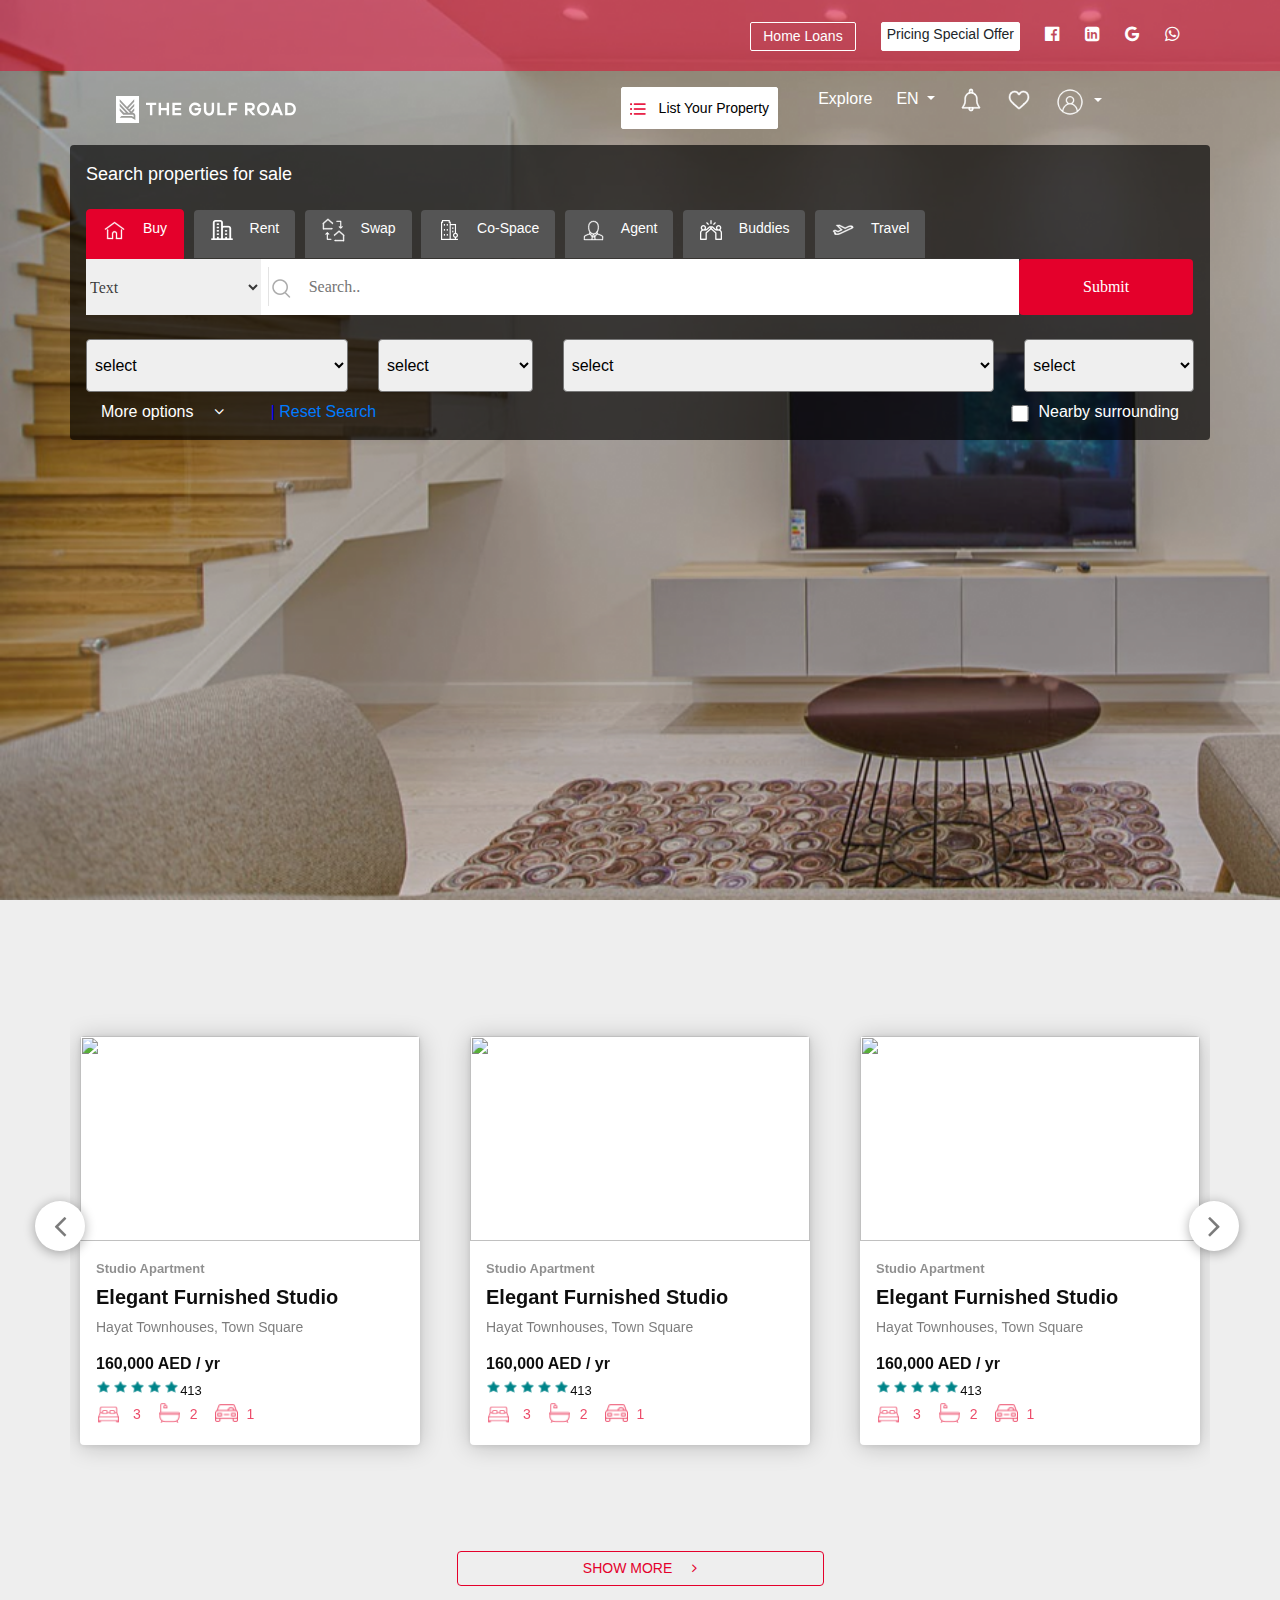
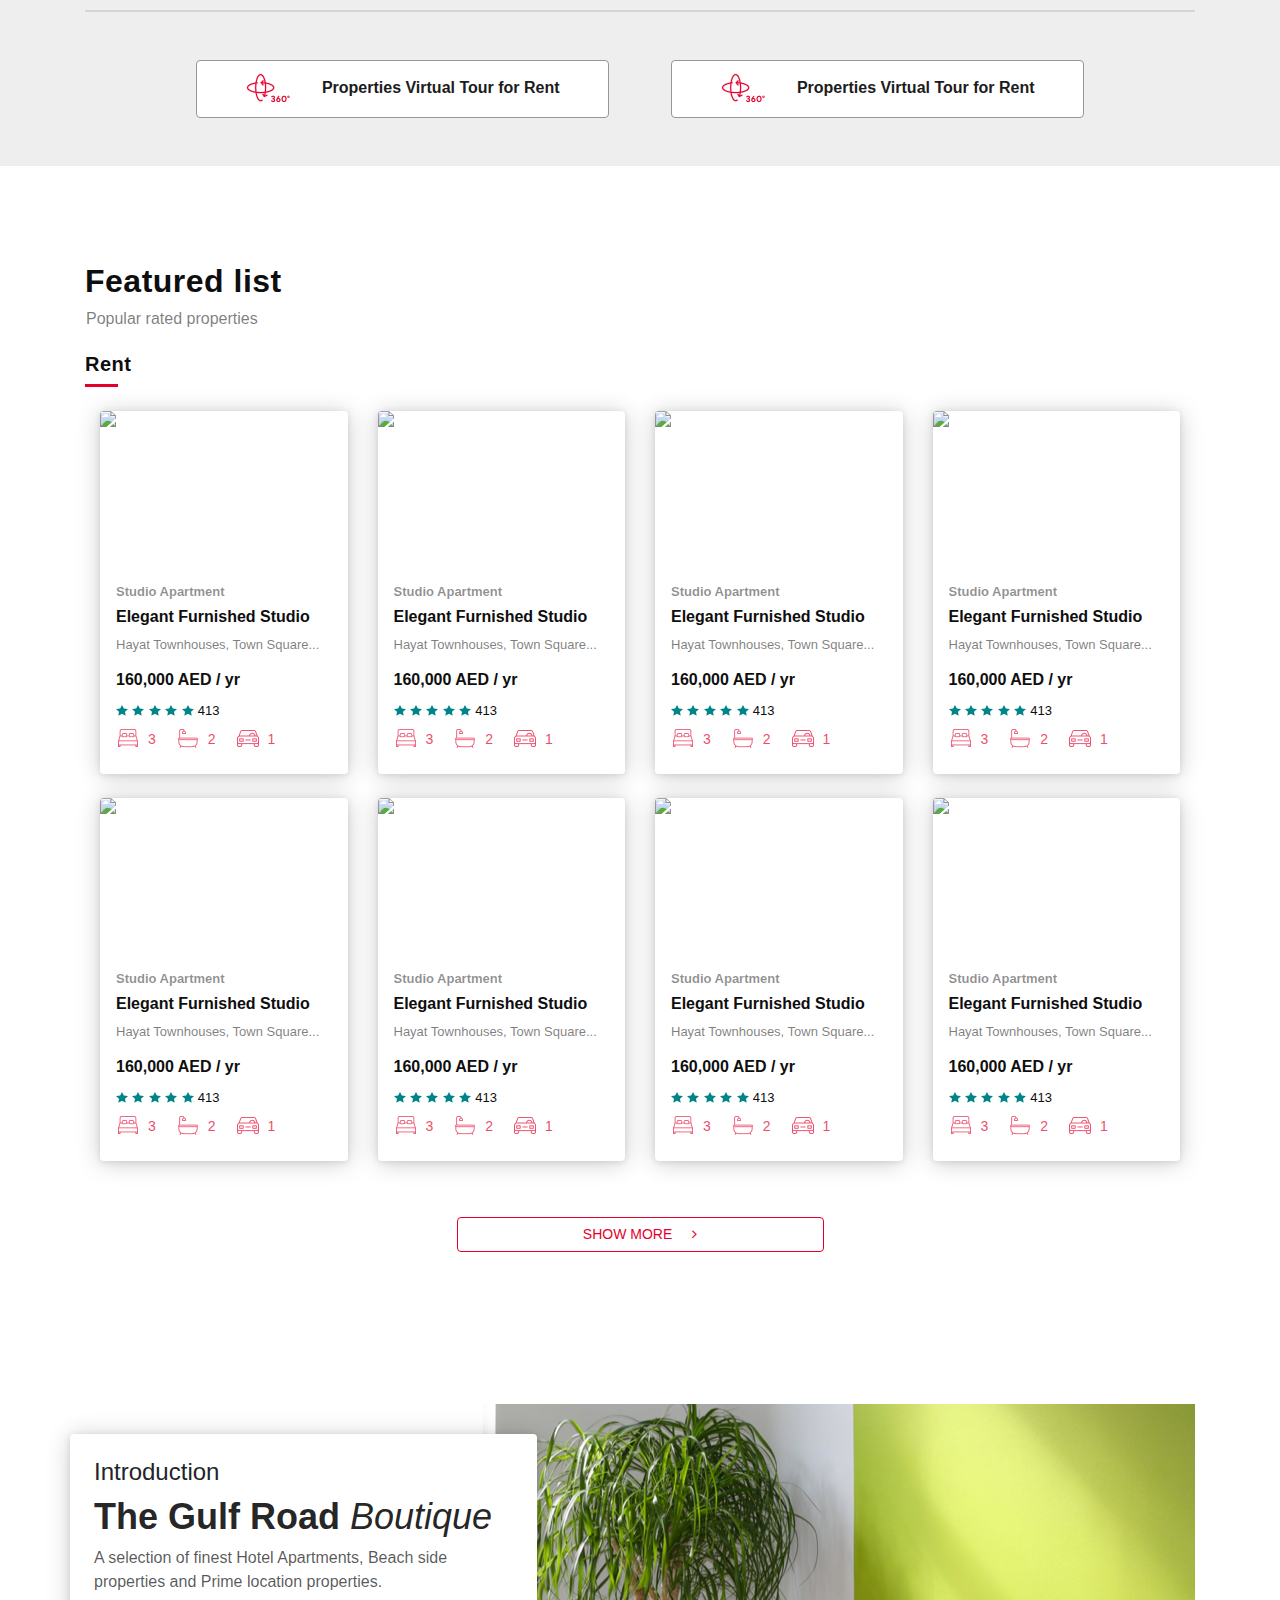
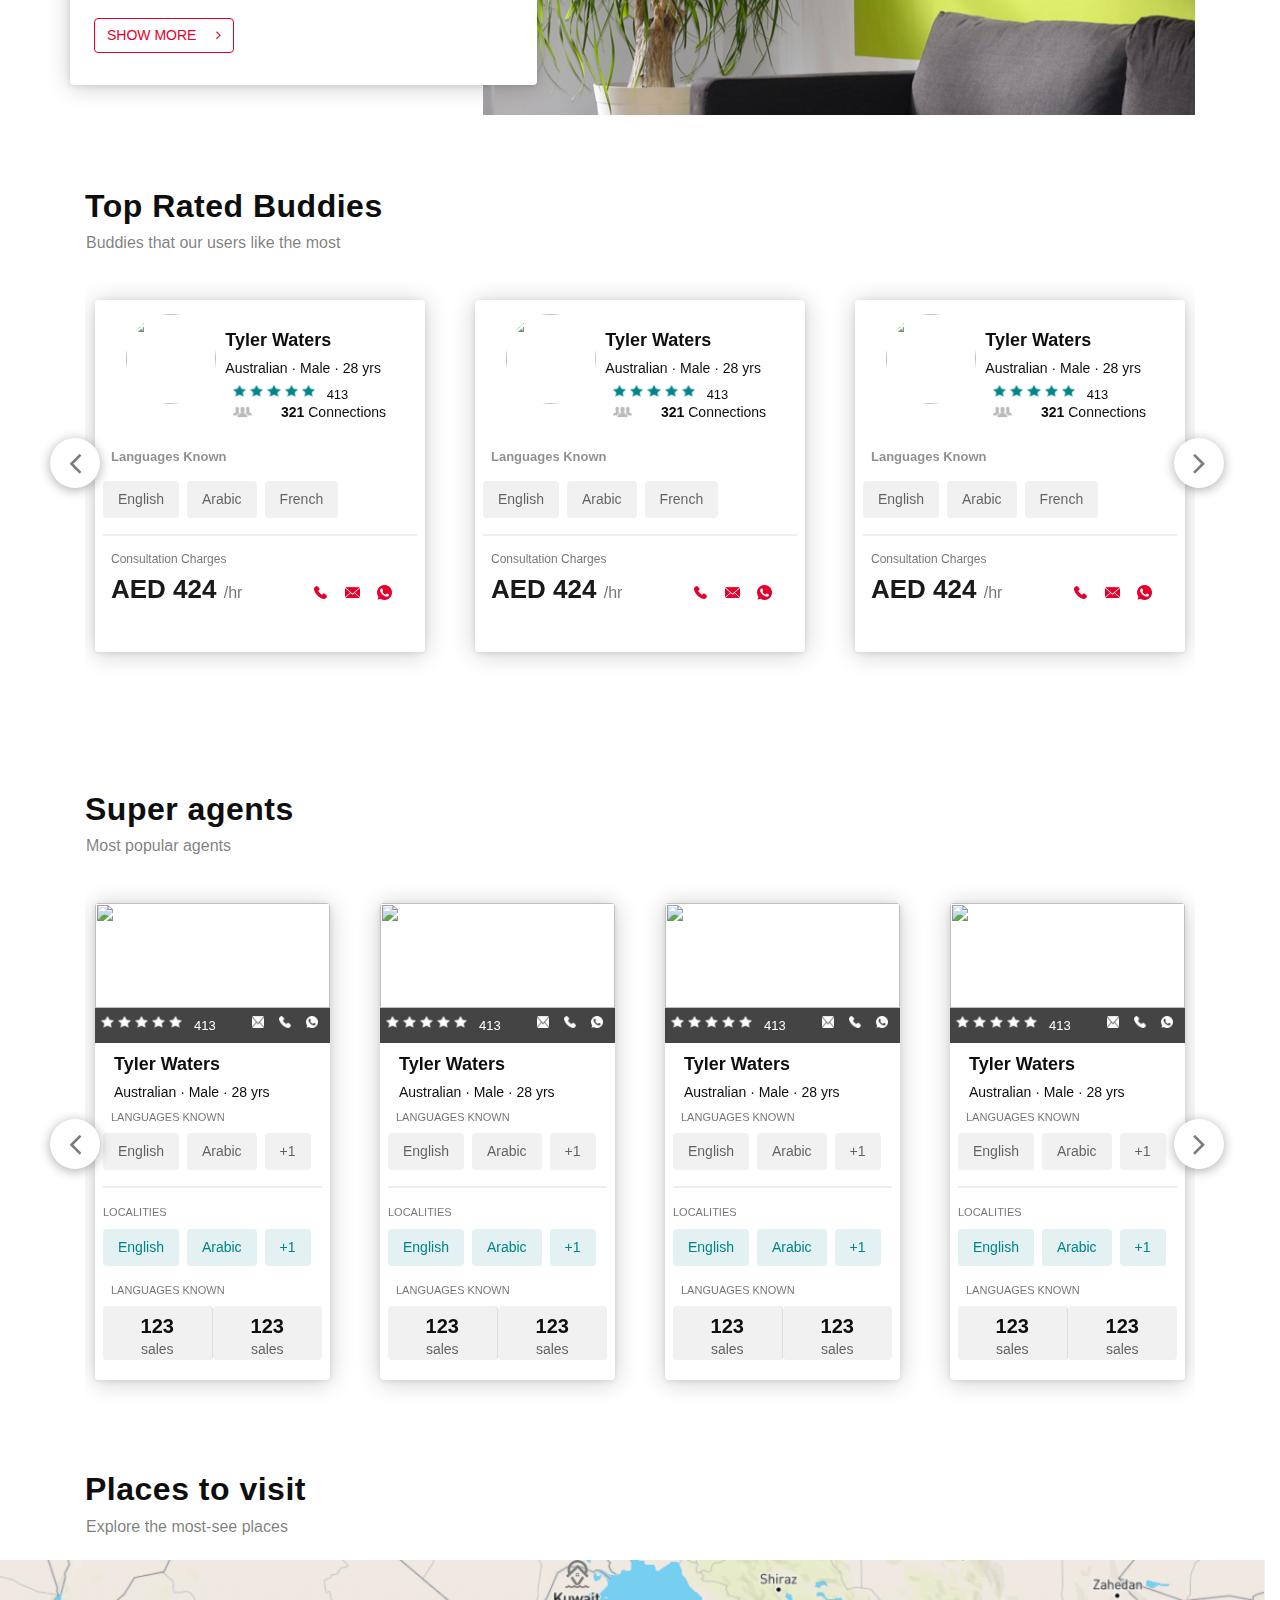
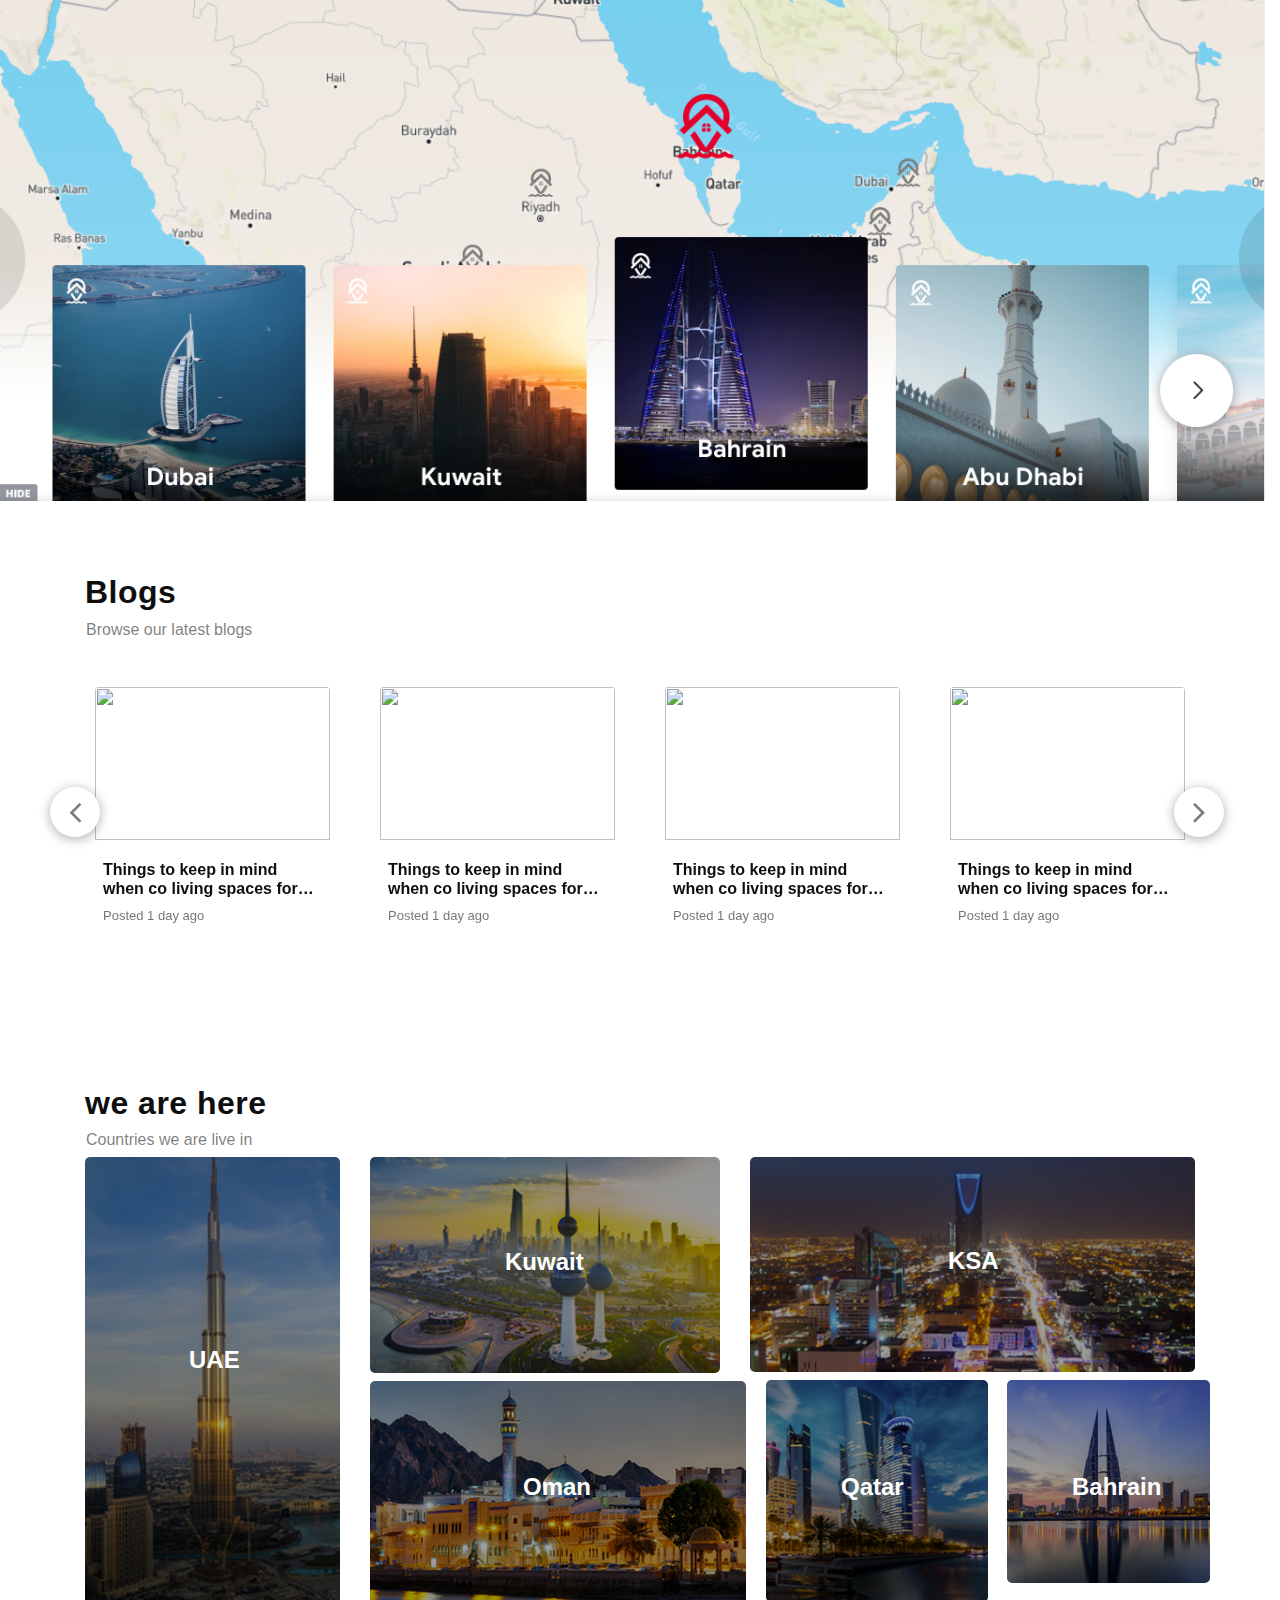
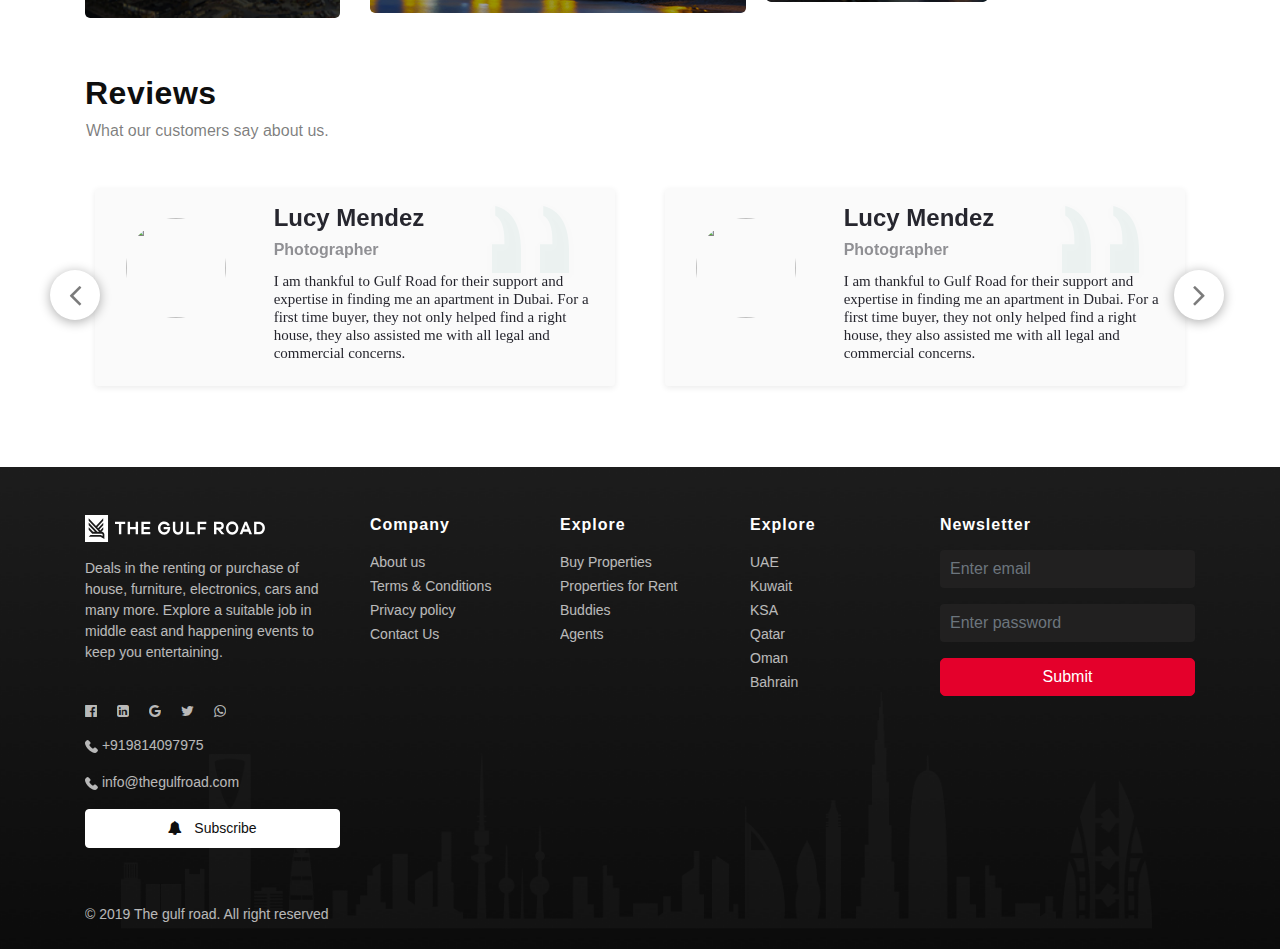
==== index.html @ 393b452d "jj" ====
<!DOCTYPE html>

<head>
    <meta charset="utf-8">
    <meta name="viewport" content="width=device-width, initial-scale=1">
    <link rel="stylesheet" href="style.css">
    <link rel="stylesheet" href="https://maxcdn.bootstrapcdn.com/bootstrap/4.5.2/css/bootstrap.min.css">
    <link rel="stylesheet" href="https://cdnjs.cloudflare.com/ajax/libs/font-awesome/4.7.0/css/font-awesome.min.css">
    <!-- Owl Stylesheets -->




    <link rel="stylesheet" href="css/owl.carousel.css">
    <link rel="stylesheet" href="css/owl.theme.green.css">



</head>

<body>

    <div class="container-fluid banner pl-0 pr-0">

        <div id="background" class="top-header-color">
        </div>


        <!-----------------------Topnavbar----------------------------->
        <div class="col-12 ">
            <div class="container">
                <div class="navbar-list">
                    <div class="float-right">
                        <a class="list-property" href="#">
                            <div class=" p-0">
                                <button class="btn " style="color: white;border: 1px solid white;padding-top: 3px;
                                padding-bottom: 3px;
                                font-size: 14px;
                                font-family: inherit;
                                border-radius: 2px;"> Home Loans</button>
                            </div>
                            <a href="#" class="list-property">
                                <div class="list-property">
                                    <button class="btn pt-0 pb-1 pl-1 pr-1" style="font-size: 14px;"> Pricing Special
                                        Offer</button></div>
                            </a>
                            <a href="#" class="list-property d-md-block d-none"><i
                                    class="fa fa-facebook-official"></i></a>
                            <a href="#" class="list-property  d-md-block d-none"><i
                                    class="fa fa-linkedin-square"></i></a>
                            <a href="#" class="list-property  d-md-block d-none"> <i class="fa fa-google"></i></a>
                            <a href="#" class="list-property  d-md-block d-none"><i class="fa fa-whatsapp"></i></a>
                    </div>
                </div>

            </div>
        </div>
        <!------------------------end of top navbar------------------>
        <!---------------------main navbar--------------------------------->
        <div class="col-12 p-0">
            <div class="container navbar-top1">
                <nav id="navbar_top" class="navbar navbar-expand-lg  justify-content-between">
                    <div class="col-md-5 col-1">
                        <a class="navbar-brand" href="#"><img src="./images/logo.svg"></a>
                    </div>
                    <button class="navbar-toggler" type="button" data-toggle="collapse" data-target="#navbarNavDropdown"
                        aria-controls="navbarNavDropdown" aria-expanded="false" aria-label="Toggle navigation">
                        <span>☰</span>
                    </button>

                    <div class=" col-md-7 ml-md-5 collapse navbar-collapse" id="navbarNavDropdown"
                        style="text-align: center;">
                        <div class="">
                            <ul class="nav navbar-nav navbar-right">
                                <li class="nav-item ">
                                    <a class="nav-link" href="#">
                                        <div class="list-property p-2">
                                            <img src="./images/list-property.png" class="pr-2">
                                            <span style="font-size: 14px;"> List Your Property</span>
                                        </div>
                                    </a>
                                </li>
                                <li class="nav-item  ml-md-4">
                                    <a class="nav-link" href="#">Explore</a>
                                </li>

                                <li class="nav-item dropdown ml-md-2">
                                    <a class="nav-link dropdown-toggle" href="#" id="navbarDropdownMenuLink"
                                        data-toggle="dropdown" aria-haspopup="true" aria-expanded="false">
                                        EN
                                    </a>
                                    <div class="dropdown-menu" aria-labelledby="navbarDropdownMenuLink">
                                        <a class="dropdown-item" href="#">Action</a>
                                        <a class="dropdown-item" href="#">Another action</a>
                                        <a class="dropdown-item" href="#">Something else here</a>
                                    </div>
                                </li>
                                <li class="nav-item ml-md-2">
                                    <a class="nav-link" href="#"><img src="./images/notification.png"></a>
                                </li>
                                <li class="nav-item ml-md-2">
                                    <a class="nav-link" href="#"><img src="./images/ic_fav.png"></a>
                                </li>
                                <li class="nav-item dropdown ml-md-2">
                                    <a class="nav-link dropdown-toggle" href="#" id="navbarDropdownMenuLink"
                                        data-toggle="dropdown" aria-haspopup="true" aria-expanded="false">
                                        <img src="./images/profile-avtar.png" style="height: 30px; width: 30px;">
                                    </a>
                                    <div class="dropdown-menu" aria-labelledby="navbarDropdownMenuLink">
                                        <a class="dropdown-item" href="#">Action</a>
                                        <a class="dropdown-item" href="#">Another action</a>
                                        <a class="dropdown-item" href="#">Something else here</a>
                                    </div>
                                </li>
                            </ul>
                        </div>
                    </div>
                </nav>
            </div>
        </div>




        <!--------------search properties for sales----------------------------------->
        <div class="container search-property-bg p-3 ">
            <div class="row ">

                <div class="col-md-12">
                    <div style="color: white;font-size: 18px;font-weight: 400;font-family: sans-serif;
                    /* margin-bottom: 26px;">Search properties for sale</div>
                </div>

                <div class="col-12 pt-3">
                    <div class="navbar-search" id="myDIV">
                        <a class=" text-decoration-none search-property pr-3 pl-3 pt-2 pb-2 active"
                            data-toggle="collapse" aria-controls="navbarNavDropdown" aria-expanded="false"
                            aria-label="Toggle navigation" href="#Buy"><img src="./images/home.png"
                                class="pr-3 mb-2"><span style="font-size: 14px;">Buy</span></a>
                               
                                <a href="#"
                                    class=" text-decoration-none search-property  pr-3 pl-3 pt-2 pb-2"> <img
                                        src="./images/buildings.png" class="pr-3 mb-2"><span
                                        style="font-size: 14px;">Rent</span></a>
                                <a href="#" class=" text-decoration-none search-property pr-3 pl-3 pt-2 pb-2"><img
                                        src="./images/swap.png" class="pr-3 mb-2"> <span
                                        style="font-size: 14px;">Swap</span></a>
                                <a href="#" class=" text-decoration-none search-property pr-3 pl-3 pt-2 pb-2"><img
                                        src="./images/flat.png" class="pr-3 mb-2"> <span
                                        style="font-size: 14px;">Co-Space</span></a>
                                <a href="#" class=" text-decoration-none search-property pr-3 pl-3 pt-2 pb-2"><img
                                        src="./images/seller.png" class="pr-3 mb-2"><span
                                        style="font-size: 14px;">Agent</span></a>
                                <a href="#" class=" text-decoration-none search-property pr-3 pl-3 pt-2 pb-2"> <img
                                        src="./images/buddies.png" class="pr-3 mb-2"><span
                                        style="font-size: 14px;">Buddies</span></a>
                                <a href="#" class=" text-decoration-none search-property pr-3 pl-3 pt-2 pb-2"><img
                                        src="./images/departures.png" class="pr-3 mb-2"><span
                                        style="font-size: 14px;">Travel</span></a>

                    </div>
                </div>

            </div>
            <!---------------buy form------->
            <div Id="Buy collapse">
                <div class="row pt-md-0">
                    <div class="col-md-2 pr-md-0">
                        <select class="form-select form-select-lg mb-3 w-100 select rounded-left-bottom"
                            aria-label=".form-select-lg example">
                            <option selected>Text</option>
                            <option value="1">One</option>
                            <option value="2">Two</option>
                            <option value="3">Three</option>
                        </select>

                    </div>
                    <div class="col-md-8 pl-md-0 pr-md-0">
                        <div class=" mt-md-0 mt-3 select">
                            <span class="vertical"></span>
                            <input type="text" placeholder="Search.." name="search" class=" h-100 w-100 search1 pl-5"
                                style="border: 0; outline:0;">
                            <div><img src="./images/Search.png" class="search-icon mb-md-0 mb-0 pb-md-0 pb-0" style="">
                            </div>
                        </div>

                    </div>
                    <div class="col-md-2 p-md-0 p-5">
                        <div class=" w-100 select pr-md-3">
                            <button type="submit" class="w-100 h-100 rounded "
                                style=" color: white; background-color:#E4002B; border: 0; outline: 0; font-weight: 500;">Submit</button>
                        </div>
                    </div>
                </div>
                <!-------------- end of search properties for sales----------------------------------->
                <!----------------------------types of properties---------->
                <div class="container">
                    <div class="row">
                        <div class=" col-md-3 pl-md-0 pl-2 ml-md-0 ml-2">
                            <select class="form-select form-select-lg mb-3 h-100 mt-2 w-100 p-1 rounded "
                                style="font-weight: 500; outline: 0;" aria-label=".form-select-lg example">
                                <option selected>select</option>
                                <option value="1">One</option>
                                <option value="2">Two</option>
                                <option value="3">Three</option>
                            </select></div>
                        <div class=" col-md-2 mt-md-0 mt-2">
                            <select class="form-select form-select-lg mb-3 h-100 w-100 mt-2 p-1 rounded"
                                style="font-weight: 500; outline: 0;" aria-label=".form-select-lg example">
                                <option selected>select</option>
                                <option value="1">One</option>
                                <option value="2">Two</option>
                                <option value="3">Three</option>
                            </select>
                        </div>
                        <div class="col-md-5 mt-md-0 mt-2">
                            <select class="form-select form-select-lg mb-3 h-100 w-100 mt-2 p-1 rounded"
                                style="font-weight: 500; outline: 0;" aria-label=".form-select-lg example">
                                <option selected>select</option>
                                <option value="1">One</option>
                                <option value="2">Two</option>
                                <option value="3">Three</option>
                            </select>
                        </div>
                        <div class=" col-md-2 pr-md-0 pr-2 mt-md-0 mt-2 mr-md-0 mr-2">
                            <select class="form-select form-select-lg mb-3 h-100 w-100 mt-2 p-1 rounded" id="country"
                                style="font-weight: 500; outline: 0;" aria-label=".form-select-lg example">
                                <option selected>select</option>
                                <option value="1">One</option>
                                <option value="2">Two</option>
                                <option value="3">Three</option>
                            </select>

                        </div>
                    </div>
                </div>
                <!----------------------more options------------------>
                <div class="container mt-md-3 mt-2">
                    <div class="row">
                        <div class="col-md-2 col-4 pr-0">

                            <a href="#selectionform" data-toggle="collapse" aria-controls="navbarNavDropdown"
                                aria-expanded="false" aria-label="Toggle navigation" class="text-decoration-none">
                                <div class="text-white">More options
                                    <i class="fa fa-angle-down ml-3"></i>
                                </div>
                            </a>
                        </div>
                        <div class="col-md-4 col-3 pl-0">
                            <span style="color:blue">|</span>
                            <a href="" class="text-decoration-none">Reset Search</a>
                        </div>
                        <div class="col-md-6">
                            <div class="float-right text-white custom-control custom-checkbox">
                                <input class="form-check-input" type="checkbox" value="" id="flexCheckDefault"
                                    style="width:20px;height:17px">
                                <label class="form-check-label ml-2" for="flexCheckDefault">
                                    Nearby surrounding
                                </label>
                            </div>
                        </div>
                    </div>

                </div>
            </div>
        </div>
        <!--------------end of buy form--------------------->
        <!-------------selection boxes form---------------------------->

        <div class="container collapse  " style="background-color: white; height: fit-content;" id="selectionform">
            <div class="row  py-md-4 py-2">
                <div class=" col-md-3">
                    <select class="form-select form-select-lg mb-3 h-75 mt-2 w-100 p-1 rounded"
                        aria-label=".form-select-lg example" style="border: 1px solid #ddd; color: #777;">
                        <option selected>Villa</option>
                        <option value="1">One</option>
                        <option value="2">Two</option>
                        <option value="3">Three</option>
                    </select></div>
                <div class=" col-md-3">
                    <select class="form-select form-select-lg mb-3 h-75 w-100 mt-2 p-1 rounded"
                        aria-label=".form-select-lg example" style="border: 1px solid #ddd; color: #777;">
                        <option selected>Open this select menu</option>
                        <option value="1">One</option>
                        <option value="2">Two</option>
                        <option value="3">Three</option>
                    </select>
                </div>
                <div class="col-md-3">
                    <select class="form-select form-select-lg mb-3 h-75 w-100 mt-2 p-1 rounded"
                        aria-label=".form-select-lg example" style="border: 1px solid #ddd; color: #777;">
                        <option selected>Open this select menu</option>
                        <option value="1">One</option>
                        <option value="2">Two</option>
                        <option value="3">Three</option>
                    </select>
                </div>

                <div class="col-md-3">

                    <input type="text" placeholder="Keyword" class="mb-3  w-100 mt-2 p-1 rounded"
                        style="border: 1px solid #ddd; color: #777; height: 40px;"></div>

            </div>
            <hr style="border: 1px solid #ddd;">
            <!----------------------list-------------------->
            <div class="row px-md-3 px-2">
                <div class="col-md-2 py-md-5 py-2">
                    <div class="font-weight-bold">Listed By</div>
                    <div class="form-check form-check-block pt-3">

                        <input class="form-check-input inlineCheckbox " type="checkbox" id="inlineCheckbox1"
                            value="option1">
                        <label class="form-check-label" for="inlineCheckbox1" style="color:#777;">Html</label>
                    </div>
                    <div class="form-check form-check-block  pt-3">
                        <input class="form-check-input" type="checkbox" id="inlineCheckbox2" value="option2">
                        <label class="form-check-label" for="inlineCheckbox2" style="color:#777;">Css</label>
                    </div>
                    <div class="form-check form-check-block  pt-3">
                        <input class="form-check-input" type="checkbox" id="inlineCheckbox3" value="option3">
                        <label class="form-check-label" for="inlineCheckbox3" style="color:#777;">Javascript</label>
                    </div>
                </div>
                <div class="col-md-3 py-5">
                    <div class="font-weight-bold">Keyword Search</div>
                    <input type="text" placeholder="jska" class=" w-100 mt-2"
                        style="border: 1px solid #ddd; border-radius: 5px;color: #777;height: 40px;">
                </div>
                <div class="col-md-3 py-5">
                    <div class="font-weight-bold">Bathrooms</div>
                    <select class="form-select form-select-lg mb-3 mt-2 w-100 p-1 rounded"
                        aria-label=".form-select-lg example" style="border: 1px solid #ddd; color: #777;height: 40px;">
                        <option selected>Villa</option>
                        <option value="1">One</option>
                        <option value="2">Two</option>
                        <option value="3">Three</option>
                    </select>
                </div>

                <div class="col-md-1 py-md-5 py-2">
                    <div class="font-weight-bold ">Size(Sqft)</div>
                    <input type="text" placeholder="Max" class=" w-100 pl-2 mt-2"
                        style="border: 1px solid #ddd; height: 40px; border-radius: 5px;color: #777;">
                    <input type="text" placeholder="Min" class=" w-100  pl-2 mt-3"
                        style="border: 1px solid #ddd; height: 40px; border-radius: 5px;color: #777;">
                </div>
                <div class="col-md-3 py-5">
                    <div class="font-weight-bold">Real Estate Agent</div>
                    <input type="text" placeholder="Ex.DAMAC properties" class=" w-100 mt-2"
                        style="border: 1px solid #ddd; border-radius: 5px;color: #777;height: 40px;">
                </div>
            </div>

            <!-----------------------end of lists--------------------->
            <div class="row py-md-2 py-1">
                <div class="col-md-12 ">
                    <div class="float-right">
                        <button class="btn rounded" style="border: 1px solid #E4002B; color: #777;">Create
                            Alert</button>
                        <button class="btn rounded pl-4 font-weight-bold pr-4"
                            style="border: 1px solid #E4002B(143, 12, 12);background-color: red; color: white;">Search</button>
                    </div>
                </div>
            </div>
        </div>
    </div>

    <!---------------------------------end of selection boxes form--------------->
    <!----------end of buttons---------->
    <!----------------------carousel------------------------>
    <div class=" container-fluid" style="background-color:#eee;">
        <div class="container  py-5 text-center ">
            <div class="row  my-auto py-5">
                <div class="owl-carousel owl-theme">
                    <div class="item" style="background: none; border: 0;">
                        <div class="card border-0 rounded"
                            style="box-shadow:0 1px 6px rgba(0,0,0,.1), 0 2px 24px rgba(0,0,0,.2);border:0;">
                            <img src="https://dummyimage.com/370x205/ccc/fff" class="img-fluid" style="height: 205px; border-top-right-radius: 4px;
                                border-top-left-radius: 4px;">
                            <div class="card-body card-detail pl-md-2 pl-4 pr-4 pr-md-2">
                                <div class="row ml-md-2">
                                    <h5>Studio Apartment</h5>
                                </div>
                                <div class="row ml-md-2">
                                    <h2 style="font-size: 20px; font-weight:bold;">Elegant Furnished Studio</h2>
                                </div>
                                <div class="row ml-md-2">
                                    <p style="font-size: 14px;">Hayat Townhouses, Town Square</p>
                                </div>
                                <div class="row ml-md-2">
                                    <h2>160,000 AED / yr</h2>
                                </div>
                                <div class="row">
                                    <div class="col-3  pl-md-4 pl-0 d-flex" style="height: 12px;">
                                        <img src="./images/ic_rating_filled.png" class="pr-1">
                                        <img src="./images/ic_rating_filled.png" class="pr-1">
                                        <img src="./images/ic_rating_filled.png" class="pr-1">
                                        <img src="./images/ic_rating_filled.png" class="pr-1">
                                        <img src="./images/ic_rating_filled.png" class="pr-1"></div>
                                    <div class="col-md-2 col-sm-8 col-2" style="color: #0E0E0E; font-size: 13px;"
                                        class="">413</div>
                                </div>
                                <div class="row ml-md-2">
                                    <div>
                                        <img src="./images/red-bed.png" class="mr-md-1 pt-1"
                                            style="height: 25px; width: 25px;">
                                    </div>
                                    <div style="opacity: 0.7; color:#E4002B; font-size: 14px;" class="pt-1 pl-2 mr-2">3
                                    </div>
                                    <div>
                                        <img src="./images/red-tub.png" class="ml-md-2 mr-md-1"
                                            style="height: 25px; width: 25px;">
                                    </div>
                                    <div style="opacity: 0.7; color:#E4002B; font-size: 14px;" class="pt-1 pl-1 mr-2">2
                                    </div>
                                    <div>
                                        <img src="./images/red-car.png" class="ml-md-2 mr-md-1"
                                            style="height: 25px; width: 25px;">
                                    </div>
                                    <div style="opacity: 0.7; color:#E4002B; font-size: 14px;" class="pt-1 pl-1 mr-2">1
                                    </div>
                                </div>
                            </div>
                        </div>
                    </div>
                    <div class="item bg-white">
                        <div class="card border-0 rounded"
                            style="box-shadow:0 1px 6px rgba(0,0,0,.1), 0 2px 24px rgba(0,0,0,.2);border:0;">
                            <img src="https://dummyimage.com/370x205/ccc/fff" class="img-fluid" style="height: 205px; border-top-right-radius: 4px;
                                border-top-left-radius: 4px;">
                            <div class="card-body card-detail pl-md-2 pl-4 pr-4 pr-md-2">
                                <div class="row ml-md-2">
                                    <h5>Studio Apartment</h5>
                                </div>
                                <div class="row ml-md-2">
                                    <h2 style="font-size: 20px; font-weight:bold;">Elegant Furnished Studio</h2>
                                </div>
                                <div class="row ml-md-2">
                                    <p style="font-size: 14px;">Hayat Townhouses, Town Square</p>
                                </div>
                                <div class="row ml-md-2">
                                    <h2>160,000 AED / yr</h2>
                                </div>
                                <div class="row ">
                                    <div class="col-3  pl-md-4 pl-0 d-flex" style="height: 12px;">
                                        <img src="./images/ic_rating_filled.png" class="pr-1">
                                        <img src="./images/ic_rating_filled.png" class="pr-1">
                                        <img src="./images/ic_rating_filled.png" class="pr-1">
                                        <img src="./images/ic_rating_filled.png" class="pr-1">
                                        <img src="./images/ic_rating_filled.png" class="pr-1"></div>
                                    <div class="col-md-2 col-sm-8 col-2" style="color: #0E0E0E; font-size: 13px;"
                                        class="">413</div>
                                </div>
                                <div class="row ml-md-2">
                                    <div>
                                        <img src="./images/red-bed.png" class="mr-1 pt-1"
                                            style="height: 25px; width: 25px;">
                                    </div>
                                    <div style="opacity: 0.7; color:#E4002B; font-size: 14px;" class="pt-1 pl-2 mr-2">3
                                    </div>
                                    <div>
                                        <img src="./images/red-tub.png" class="ml-md-2 mr-md-1"
                                            style="height: 25px; width: 25px;">
                                    </div>
                                    <div style="opacity: 0.7; color:#E4002B; font-size: 14px;" class="pt-1 pl-1 mr-2">2
                                    </div>
                                    <div>
                                        <img src="./images/red-car.png" class="ml-md-2 mr-md-1"
                                            style="height: 25px; width: 25px;">
                                    </div>
                                    <div style="opacity: 0.7; color:#E4002B; font-size: 14px;" class="pt-1 pl-1 mr-2">1
                                    </div>
                                </div>
                            </div>
                        </div>
                    </div>
                    <div class="item bg-white">
                        <div class="card border-0 rounded"
                            style="box-shadow:0 1px 6px rgba(0,0,0,.1), 0 2px 24px rgba(0,0,0,.2);border:0;">
                            <img src="https://dummyimage.com/370x205/ccc/fff" class="img-fluid" style="height: 205px; border-top-right-radius: 4px;
                                border-top-left-radius: 4px;">
                            <div class="card-body card-detail pl-md-2 pl-4 pr-4 pr-md-2">
                                <div class="row ml-md-2">
                                    <h5>Studio Apartment</h5>
                                </div>
                                <div class="row ml-md-2">
                                    <h2 style="font-size: 20px; font-weight:bold;">Elegant Furnished Studio</h2>
                                </div>
                                <div class="row ml-md-2">
                                    <p style="font-size: 14px;">Hayat Townhouses, Town Square</p>
                                </div>
                                <div class="row ml-md-2">
                                    <h2>160,000 AED / yr</h2>
                                </div>
                                <div class="row">
                                    <div class="col-3  pl-md-4 pl-0 d-flex" style="height: 12px;">
                                        <img src="./images/ic_rating_filled.png" class="pr-1">
                                        <img src="./images/ic_rating_filled.png" class="pr-1">
                                        <img src="./images/ic_rating_filled.png" class="pr-1">
                                        <img src="./images/ic_rating_filled.png" class="pr-1">
                                        <img src="./images/ic_rating_filled.png" class="pr-1"></div>
                                    <div class="col-md-2 col-sm-8 col-2" style="color: #0E0E0E; font-size: 13px;"
                                        class="">413</div>
                                </div>
                                <div class="row ml-md-2">
                                    <div>
                                        <img src="./images/red-bed.png" class="mr-1 pt-1"
                                            style="height: 25px; width: 25px;">
                                    </div>
                                    <div style="opacity: 0.7; color:#E4002B; font-size: 14px;" class="pt-1 pl-2 mr-2">3
                                    </div>
                                    <div>
                                        <img src="./images/red-tub.png" class="ml-md-2 mr-md-1"
                                            style="height: 25px; width: 25px;">
                                    </div>
                                    <div style="opacity: 0.7; color:#E4002B; font-size: 14px;" class="pt-1 pl-1 mr-2">2
                                    </div>
                                    <div>
                                        <img src="./images/red-car.png" class="ml-md-2 mr-md-1"
                                            style="height: 25px; width: 25px;">
                                    </div>
                                    <div style="opacity: 0.7; color:#E4002B; font-size: 14px;" class="pt-1 pl-1 mr-2">1
                                    </div>
                                </div>
                            </div>
                        </div>
                    </div>
                    <div class="item bg-white">
                        <div class="card border-0 rounded"
                            style="box-shadow:0 1px 6px rgba(0,0,0,.1), 0 2px 24px rgba(0,0,0,.2);border:0;">
                            <img src="https://dummyimage.com/370x205/ccc/fff" class="img-fluid" style="height: 205px; border-top-right-radius: 4px;
                                border-top-left-radius: 4px;">
                            <div class="card-body card-detail pl-md-2 pl-4 pr-4 pr-md-2">
                                <div class="row ml-md-2">
                                    <h5>Studio Apartment</h5>
                                </div>
                                <div class="row ml-md-2">
                                    <h2 style="font-size: 20px; font-weight:bold;">Elegant Furnished Studio</h2>
                                </div>
                                <div class="row ml-md-2">
                                    <p style="font-size: 14px;">Hayat Townhouses, Town Square</p>
                                </div>
                                <div class="row ml-md-2">
                                    <h2>160,000 AED / yr</h2>
                                </div>
                                <div class="row ">
                                    <div class="col-3 pl-md-4 pl-0 d-flex" style="height: 12px;">
                                        <img src="./images/ic_rating_filled.png" class="pr-1">
                                        <img src="./images/ic_rating_filled.png" class="pr-1">
                                        <img src="./images/ic_rating_filled.png" class="pr-1">
                                        <img src="./images/ic_rating_filled.png" class="pr-1">
                                        <img src="./images/ic_rating_filled.png" class="pr-1"></div>
                                    <div class="col-md-2 col-sm-8 col-2" style="color: #0E0E0E; font-size: 13px;"
                                        class="">413</div>
                                </div>
                                <div class="row ml-md-2">
                                    <div>
                                        <img src="./images/red-bed.png" class="mr-1 pt-1"
                                            style="height: 25px; width: 25px;">
                                    </div>
                                    <div style="opacity: 0.7; color:#E4002B; font-size: 14px;" class="pt-1 pl-2 mr-2">3
                                    </div>
                                    <div>
                                        <img src="./images/red-tub.png" class="ml-md-2 mr-md-1"
                                            style="height: 25px; width: 25px;">
                                    </div>
                                    <div style="opacity: 0.7; color:#E4002B; font-size: 14px;" class="pt-1 pl-1 mr-2">2
                                    </div>
                                    <div>
                                        <img src="./images/red-car.png" class="ml-md-2 mr-md-1"
                                            style="height: 25px; width: 25px;">
                                    </div>
                                    <div style="opacity: 0.7; color:#E4002B; font-size: 14px;" class="pt-1 pl-1 mr-2">1
                                    </div>
                                </div>
                            </div>
                        </div>
                    </div>
                    <div class="item bg-white">
                        <div class="card border-0 rounded"
                            style="box-shadow:0 1px 6px rgba(0,0,0,.1), 0 2px 24px rgba(0,0,0,.2);border:0;">
                            <img src="https://dummyimage.com/370x205/ccc/fff" class="img-fluid" style="height: 205px; border-top-right-radius: 4px;
                        border-top-left-radius: 4px;">
                            <div class="card-body card-detail pl-md-2 pl-4 pr-4 pr-md-2">
                                <div class="row ml-md-2">
                                    <h5>Studio Apartment</h5>
                                </div>
                                <div class="row ml-md-2">
                                    <h2 style="font-size: 20px; font-weight:bold;">Elegant Furnished Studio</h2>
                                </div>
                                <div class="row ml-md-2">
                                    <p style="font-size: 14px;">Hayat Townhouses, Town Square</p>
                                </div>
                                <div class="row ml-md-2">
                                    <h2>160,000 AED / yr</h2>
                                </div>
                                <div class="row ">
                                    <div class="col-3 pl-md-4 pl-0 d-flex" style="height: 12px;">
                                        <img src="./images/ic_rating_filled.png" class="pr-1">
                                        <img src="./images/ic_rating_filled.png" class="pr-1">
                                        <img src="./images/ic_rating_filled.png" class="pr-1">
                                        <img src="./images/ic_rating_filled.png" class="pr-1">
                                        <img src="./images/ic_rating_filled.png" class="pr-1"></div>
                                    <div class="col-md-2 col-sm-8 col-2" style="color: #0E0E0E; font-size: 13px;"
                                        class="">413</div>
                                </div>
                                <div class="row ml-md-2">
                                    <div>
                                        <img src="./images/red-bed.png" class="mr-1 pt-1"
                                            style="height: 25px; width: 25px;">
                                    </div>
                                    <div style="opacity: 0.7; color:#E4002B; font-size: 14px;"
                                        class="pt-1 pl-2 mr-md-2">3</div>
                                    <div>
                                        <img src="./images/red-tub.png" class="ml-2 mr-md-1"
                                            style="height: 25px; width: 25px;">
                                    </div>
                                    <div style="opacity: 0.7; color:#E4002B; font-size: 14px;" class="pt-1 pl-1 mr-2">2
                                    </div>
                                    <div>
                                        <img src="./images/red-car.png" class="ml-2 mr-md-1"
                                            style="height: 25px; width: 25px;">
                                    </div>
                                    <div style="opacity: 0.7; color:#E4002B; font-size: 14px;" class="pt-1 pl-1 mr-2">1
                                    </div>
                                </div>
                            </div>
                        </div>
                    </div>
                </div>


            </div>
            <!-------------------------end of carousel----------------->
            <!------------------show more button------------>
            <div class="row">
                <div class="col-12">
                    <button class="btn my-2"
                        style="border: 1px solid #E4002B; color:#E4002B; font-size: 14px; font-weight: 500; width: 367px;">
                        SHOW MORE <i class="fa fa-angle-right ml-3"></i></button>

                </div>
            </div>
            <hr style="border: 1px solid rgba(0,0,0,.1);">
            <!----------- Properties Virtual Tour for Rent---------->
            <div class="row mt-5">
                <div class="col-md-5 offset-md-1">
                    <button class="btn px-5 "
                        style="border: 1px solid #979797; color: #1C1C1C; background: #fff;padding: 8px 25px;font-weight: 600;">
                        <img src="./images/red-360.png" class="mr-4"> Properties Virtual Tour for Rent</button>
                </div>
                <div class="col-md-5">
                    <button class="btn px-5 "
                        style="border: 1px solid #979797; color: #1C1C1C; background: #fff;padding: 8px 25px;font-weight: 600;">
                        <img src="./images/red-360.png" class="mr-4"> Properties Virtual Tour for Rent</button>
                </div>
            </div>
            <!------------  end of Properties Virtual Tour for Rent-->
        </div>
    </div>


    <!-------------------Featured list------------------------>
    <div class="container my-5 py-5 bg-white">
        <div class="row">
            <div class="col-12">
                <h3 style="color: #0E0E0E; font-size: 32px;font-weight: bold;font-family:inherit;
          letter-spacing: .5px;">Featured list</h3>
            </div>
            <div class="col-12 pl-3">
                <h2 style="color: rgba(14,14,14,0.55);font-size: 16px;">Popular rated properties</h2>
            </div>
            <div class="col-12 pt-3">
                <h3 style="color: #0E0E0E; font-size: 20px;font-weight: bold;font-family:inherit;
          letter-spacing: .5px;">Rent</h3>
                <Span
                    style="width: 33px; height: 3px; border: 1px solid #E4002B; background: #E4002B;display: block"></Span>
            </div>
        </div>

        <div class="container my-4">
            <div class="row">
                <div class="col-md-3">
                    <div class="card border-0 rounded"
                        style="box-shadow:0 1px 6px rgba(0,0,0,.1), 0 2px 24px rgba(0,0,0,.2);border:0;">
                        <img src="https://dummyimage.com/370x205/ccc/fff" class="img-fluid" style="height: 153px; border-top-right-radius: 4px;
                        border-top-left-radius: 4px;">
                        <div class="card-body card-detail pl-md-2 pr-md-2">
                            <div class="row ml-md-2">
                                <h5>Studio Apartment</h5>
                            </div>
                            <div class="row ml-md-2">
                                <h2>Elegant Furnished Studio</h2>
                            </div>
                            <div class="row ml-md-2">
                                <p>Hayat Townhouses, Town Square...</p>
                            </div>
                            <div class="row ml-md-2">
                                <h2>160,000 AED / yr</h2>
                            </div>
                            <div class="row ml-md-2">
                                <div>
                                    <img src="./images/ic_rating_filled.png">
                                    <img src="./images/ic_rating_filled.png">
                                    <img src="./images/ic_rating_filled.png">
                                    <img src="./images/ic_rating_filled.png">
                                    <img src="./images/ic_rating_filled.png"></div>
                                <div style="color: #0E0E0E; font-size: 13px;" class="p-1">413</div>
                            </div>
                            <div class="row ml-md-2">
                                <div>
                                    <img src="./images/red-bed.png" class="mr-md-1">
                                </div>
                                <div style="opacity: 0.7; color:#E4002B; font-size: 14px;" class="p-1 mr-md-2">3</div>
                                <div>
                                    <img src="./images/red-tub.png" class="ml-md-2 mr-md-1">
                                </div>
                                <div style="opacity: 0.7; color:#E4002B; font-size: 14px;" class="p-1 mr-md-2">2</div>
                                <div>
                                    <img src="./images/red-car.png" class="ml-md-2 mr-md-1">
                                </div>
                                <div style="opacity: 0.7; color:#E4002B; font-size: 14px;" class="p-1 mr-md-2">1</div>
                            </div>
                        </div>
                    </div>
                </div>
                <div class="col-md-3 mt-md-0 mt-4">
                    <div class="card border-0 rounded"
                        style="box-shadow:0 1px 6px rgba(0,0,0,.1), 0 2px 24px rgba(0,0,0,.2);border:0;">
                        <img src="https://dummyimage.com/370x205/ccc/fff" class="img-fluid" style="height: 153px; border-top-right-radius: 4px;
                        border-top-left-radius: 4px;">
                        <div class="card-body card-detail pl-md-2 pr-md-2">
                            <div class="row ml-md-2">
                                <h5>Studio Apartment</h5>
                            </div>
                            <div class="row ml-md-2">
                                <h2>Elegant Furnished Studio</h2>
                            </div>
                            <div class="row ml-md-2">
                                <p>Hayat Townhouses, Town Square...</p>
                            </div>
                            <div class="row ml-md-2">
                                <h2>160,000 AED / yr</h2>
                            </div>
                            <div class="row ml-md-2">
                                <div>
                                    <img src="./images/ic_rating_filled.png">
                                    <img src="./images/ic_rating_filled.png">
                                    <img src="./images/ic_rating_filled.png">
                                    <img src="./images/ic_rating_filled.png">
                                    <img src="./images/ic_rating_filled.png"></div>
                                <div style="color: #0E0E0E; font-size: 13px;" class="p-1">413</div>
                            </div>
                            <div class="row ml-md-2">
                                <div>
                                    <img src="./images/red-bed.png" class="mr-md-1">
                                </div>
                                <div style="opacity: 0.7; color:#E4002B; font-size: 14px;" class="p-1 mr-md-2">3</div>
                                <div>
                                    <img src="./images/red-tub.png" class="ml-md-2 mr-md-1">
                                </div>
                                <div style="opacity: 0.7; color:#E4002B; font-size: 14px;" class="p-1 mr-md-2">2</div>
                                <div>
                                    <img src="./images/red-car.png" class="ml-md-2 mr-md-1">
                                </div>
                                <div style="opacity: 0.7; color:#E4002B; font-size: 14px;" class="p-1 mr-md-2">1</div>
                            </div>
                        </div>
                    </div>
                </div>
                <div class="col-md-3 mt-md-0 mt-4">
                    <div class="card border-0 rounded"
                        style="box-shadow:0 1px 6px rgba(0,0,0,.1), 0 2px 24px rgba(0,0,0,.2);border:0;">
                        <img src="https://dummyimage.com/370x205/ccc/fff" class="img-fluid" style="height: 153px; border-top-right-radius: 4px;
                        border-top-left-radius: 4px;">
                        <div class="card-body card-detail pl-md-2 pr-md-2">
                            <div class="row ml-md-2">
                                <h5>Studio Apartment</h5>
                            </div>
                            <div class="row ml-md-2">
                                <h2>Elegant Furnished Studio</h2>
                            </div>
                            <div class="row ml-md-2">
                                <p>Hayat Townhouses, Town Square...</p>
                            </div>
                            <div class="row ml-md-2">
                                <h2>160,000 AED / yr</h2>
                            </div>
                            <div class="row ml-md-2">
                                <div>
                                    <img src="./images/ic_rating_filled.png">
                                    <img src="./images/ic_rating_filled.png">
                                    <img src="./images/ic_rating_filled.png">
                                    <img src="./images/ic_rating_filled.png">
                                    <img src="./images/ic_rating_filled.png"></div>
                                <div style="color: #0E0E0E; font-size: 13px;" class="p-1">413</div>
                            </div>
                            <div class="row ml-md-2">
                                <div>
                                    <img src="./images/red-bed.png" class="mr-md-1">
                                </div>
                                <div style="opacity: 0.7; color:#E4002B; font-size: 14px;" class="p-1 mr-md-2">3</div>
                                <div>
                                    <img src="./images/red-tub.png" class="ml-md-2 mr-md-1">
                                </div>
                                <div style="opacity: 0.7; color:#E4002B; font-size: 14px;" class="p-1 mr-md-2">2</div>
                                <div>
                                    <img src="./images/red-car.png" class="ml-md-2 mr-md-1">
                                </div>
                                <div style="opacity: 0.7; color:#E4002B; font-size: 14px;" class="p-1 mr-md-2">1</div>
                            </div>
                        </div>
                    </div>
                </div>
                <div class="col-md-3 mt-md-0 mt-4">
                    <div class="card border-0 rounded"
                        style="box-shadow:0 1px 6px rgba(0,0,0,.1), 0 2px 24px rgba(0,0,0,.2);border:0;">
                        <img src="https://dummyimage.com/370x205/ccc/fff" class="img-fluid" style="height: 153px; border-top-right-radius: 4px;
                        border-top-left-radius: 4px;">
                        <div class="card-body card-detail pl-md-2 pr-md-2">
                            <div class="row ml-md-2">
                                <h5>Studio Apartment</h5>
                            </div>
                            <div class="row ml-md-2">
                                <h2>Elegant Furnished Studio</h2>
                            </div>
                            <div class="row ml-md-2">
                                <p>Hayat Townhouses, Town Square...</p>
                            </div>
                            <div class="row ml-md-2">
                                <h2>160,000 AED / yr</h2>
                            </div>
                            <div class="row ml-md-2">
                                <div>
                                    <img src="./images/ic_rating_filled.png">
                                    <img src="./images/ic_rating_filled.png">
                                    <img src="./images/ic_rating_filled.png">
                                    <img src="./images/ic_rating_filled.png">
                                    <img src="./images/ic_rating_filled.png"></div>
                                <div style="color: #0E0E0E; font-size: 13px;" class="p-1">413</div>
                            </div>
                            <div class="row ml-md-2">
                                <div>
                                    <img src="./images/red-bed.png" class="mr-md-1">
                                </div>
                                <div style="opacity: 0.7; color:#E4002B; font-size: 14px;" class="p-1 mr-md-2">3</div>
                                <div>
                                    <img src="./images/red-tub.png" class="ml-md-2 mr-md-1">
                                </div>
                                <div style="opacity: 0.7; color:#E4002B; font-size: 14px;" class="p-1 mr-md-2">2</div>
                                <div>
                                    <img src="./images/red-car.png" class="ml-md-2 mr-md-1">
                                </div>
                                <div style="opacity: 0.7; color:#E4002B; font-size: 14px;" class="p-1 mr-md-2">1</div>
                            </div>
                        </div>
                    </div>
                </div>
            </div>
        </div>
        <div class="container">
            <div class="row">
                <div class="col-md-3 mt-md-0 mt-4">
                    <div class="card border-0 rounded"
                        style="box-shadow:0 1px 6px rgba(0,0,0,.1), 0 2px 24px rgba(0,0,0,.2);border:0;">
                        <img src="https://dummyimage.com/370x205/ccc/fff" class="img-fluid" style="height: 153px; border-top-right-radius: 4px;
                        border-top-left-radius: 4px;">
                        <div class="card-body card-detail pl-md-2 pr-md-2">
                            <div class="row ml-md-2">
                                <h5>Studio Apartment</h5>
                            </div>
                            <div class="row ml-md-2">
                                <h2>Elegant Furnished Studio</h2>
                            </div>
                            <div class="row ml-md-2">
                                <p>Hayat Townhouses, Town Square...</p>
                            </div>
                            <div class="row ml-md-2">
                                <h2>160,000 AED / yr</h2>
                            </div>
                            <div class="row ml-md-2">
                                <div>
                                    <img src="./images/ic_rating_filled.png">
                                    <img src="./images/ic_rating_filled.png">
                                    <img src="./images/ic_rating_filled.png">
                                    <img src="./images/ic_rating_filled.png">
                                    <img src="./images/ic_rating_filled.png"></div>
                                <div style="color: #0E0E0E; font-size: 13px;" class="p-1">413</div>
                            </div>
                            <div class="row ml-md-2">
                                <div>
                                    <img src="./images/red-bed.png" class="mr-md-1">
                                </div>
                                <div style="opacity: 0.7; color:#E4002B; font-size: 14px;" class="p-1 mr-md-2">3</div>
                                <div>
                                    <img src="./images/red-tub.png" class="ml-md-2 mr-md-1">
                                </div>
                                <div style="opacity: 0.7; color:#E4002B; font-size: 14px;" class="p-1 mr-md-2">2</div>
                                <div>
                                    <img src="./images/red-car.png" class="ml-md-2 mr-md-1">
                                </div>
                                <div style="opacity: 0.7; color:#E4002B; font-size: 14px;" class="p-1 mr-md-2">1</div>
                            </div>
                        </div>
                    </div>
                </div>
                <div class="col-md-3 mt-md-0 mt-4">
                    <div class="card border-0 rounded"
                        style="box-shadow:0 1px 6px rgba(0,0,0,.1), 0 2px 24px rgba(0,0,0,.2);border:0;">
                        <img src="https://dummyimage.com/370x205/ccc/fff" class="img-fluid" style="height: 153px; border-top-right-radius: 4px;
                        border-top-left-radius: 4px;">
                        <div class="card-body card-detail pl-md-2 pr-md-2">
                            <div class="row ml-md-2">
                                <h5>Studio Apartment</h5>
                            </div>
                            <div class="row ml-md-2">
                                <h2>Elegant Furnished Studio</h2>
                            </div>
                            <div class="row ml-md-2">
                                <p>Hayat Townhouses, Town Square...</p>
                            </div>
                            <div class="row ml-md-2">
                                <h2>160,000 AED / yr</h2>
                            </div>
                            <div class="row ml-md-2">
                                <div>
                                    <img src="./images/ic_rating_filled.png">
                                    <img src="./images/ic_rating_filled.png">
                                    <img src="./images/ic_rating_filled.png">
                                    <img src="./images/ic_rating_filled.png">
                                    <img src="./images/ic_rating_filled.png"></div>
                                <div style="color: #0E0E0E; font-size: 13px;" class="p-1">413</div>
                            </div>
                            <div class="row ml-md-2">
                                <div>
                                    <img src="./images/red-bed.png" class="mr-md-1">
                                </div>
                                <div style="opacity: 0.7; color:#E4002B; font-size: 14px;" class="p-1 mr-md-2">3</div>
                                <div>
                                    <img src="./images/red-tub.png" class="ml-md-2 mr-md-1">
                                </div>
                                <div style="opacity: 0.7; color:#E4002B; font-size: 14px;" class="p-1 mr-md-2">2</div>
                                <div>
                                    <img src="./images/red-car.png" class="ml-md-2 mr-md-1">
                                </div>
                                <div style="opacity: 0.7; color:#E4002B; font-size: 14px;" class="p-1 mr-md-2">1</div>
                            </div>
                        </div>
                    </div>
                </div>
                <div class="col-md-3 mt-md-0 mt-4">
                    <div class="card border-0 rounded"
                        style="box-shadow:0 1px 6px rgba(0,0,0,.1), 0 2px 24px rgba(0,0,0,.2);border:0;">
                        <img src="https://dummyimage.com/370x205/ccc/fff" class="img-fluid" style="height: 153px; border-top-right-radius: 4px;
                        border-top-left-radius: 4px;">
                        <div class="card-body card-detail pl-md-2 pr-md-2">
                            <div class="row ml-md-2">
                                <h5>Studio Apartment</h5>
                            </div>
                            <div class="row ml-md-2">
                                <h2>Elegant Furnished Studio</h2>
                            </div>
                            <div class="row ml-md-2">
                                <p>Hayat Townhouses, Town Square...</p>
                            </div>
                            <div class="row ml-md-2">
                                <h2>160,000 AED / yr</h2>
                            </div>
                            <div class="row ml-md-2">
                                <div>
                                    <img src="./images/ic_rating_filled.png">
                                    <img src="./images/ic_rating_filled.png">
                                    <img src="./images/ic_rating_filled.png">
                                    <img src="./images/ic_rating_filled.png">
                                    <img src="./images/ic_rating_filled.png"></div>
                                <div style="color: #0E0E0E; font-size: 13px;" class="p-1">413</div>
                            </div>
                            <div class="row ml-md-2">
                                <div>
                                    <img src="./images/red-bed.png" class="mr-md-1">
                                </div>
                                <div style="opacity: 0.7; color:#E4002B; font-size: 14px;" class="p-1 mr-md-2">3</div>
                                <div>
                                    <img src="./images/red-tub.png" class="ml-md-2 mr-md-1">
                                </div>
                                <div style="opacity: 0.7; color:#E4002B; font-size: 14px;" class="p-1 mr-md-2">2</div>
                                <div>
                                    <img src="./images/red-car.png" class="ml-md-2 mr-md-1">
                                </div>
                                <div style="opacity: 0.7; color:#E4002B; font-size: 14px;" class="p-1 mr-md-2">1</div>
                            </div>
                        </div>
                    </div>
                </div>
                <div class="col-md-3 mt-md-0 mt-4">
                    <div class="card border-0 rounded"
                        style="box-shadow:0 1px 6px rgba(0,0,0,.1), 0 2px 24px rgba(0,0,0,.2);border:0;">
                        <img src="https://dummyimage.com/370x205/ccc/fff" class="img-fluid" style="height: 153px;border-top-right-radius: 4px;
                        border-top-left-radius: 4px;">
                        <div class="card-body card-detail pl-md-2 pr-md-2">
                            <div class="row ml-md-2">
                                <h5>Studio Apartment</h5>
                            </div>
                            <div class="row ml-md-2">
                                <h2>Elegant Furnished Studio</h2>
                            </div>
                            <div class="row ml-md-2">
                                <p>Hayat Townhouses, Town Square...</p>
                            </div>
                            <div class="row ml-md-2">
                                <h2>160,000 AED / yr</h2>
                            </div>
                            <div class="row ml-md-2">
                                <div>
                                    <img src="./images/ic_rating_filled.png">
                                    <img src="./images/ic_rating_filled.png">
                                    <img src="./images/ic_rating_filled.png">
                                    <img src="./images/ic_rating_filled.png">
                                    <img src="./images/ic_rating_filled.png"></div>
                                <div style="color: #0E0E0E; font-size: 13px;" class="p-1">413</div>
                            </div>
                            <div class="row ml-md-2">
                                <div>
                                    <img src="./images/red-bed.png" class="mr-md-1">
                                </div>
                                <div style="opacity: 0.7; color:#E4002B; font-size: 14px;" class="p-1 mr-md-2">3</div>
                                <div>
                                    <img src="./images/red-tub.png" class="ml-md-2 mr-md-1">
                                </div>
                                <div style="opacity: 0.7; color:#E4002B; font-size: 14px;" class="p-1 mr-md-2">2</div>
                                <div>
                                    <img src="./images/red-car.png" class="ml-md-2 mr-md-1">
                                </div>
                                <div style="opacity: 0.7; color:#E4002B; font-size: 14px;" class="p-1 mr-md-2">1</div>
                            </div>
                        </div>
                    </div>
                </div>

            </div>
            <div class="container py-5">
                <div class="row">
                    <div class="col-12 text-center">
                        <button class="btn my-2"
                            style="border: 1px solid #E4002B; color:#E4002B; font-size: 14px; font-weight: 500; width: 367px;">
                            SHOW MORE <i class="fa fa-angle-right ml-3"></i>
                        </button>

                    </div>
                </div>
            </div>
        </div>
    </div>
    <!----------------end of feature sales----------------------------->
    <!-------------------------------The Gulf Road Boutique---------------->
    <div class="container">

        <div class="Boutique">
            <div class="row">

                <div class=" col-md-5 bg-white rounded h-75"
                    style="box-shadow:0 1px 6px rgba(0,0,0,.1), 0 2px 24px rgba(0,0,0,.2);border:0;">
                    <div class="row p-4">

                        <h4>Introduction</h4>
                        <h2 style="color: rgba(0,0,0,0.87); font-size: 36px; font-weight: bold;">The Gulf Road
                            <i><span
                                    style="font-size: 36px; font-weight: normal; color: rgba(0,0,0,0.87);">Boutique</span></i>
                        </h2>
                        <p style="color: rgba(0,0,0,0.66); font-size: 16px;">
                            A selection of finest Hotel Apartments, Beach side properties and Prime location properties.
                        </p>

                        <button class="btn my-2"
                            style="border: 1px solid #E4002B; color:#E4002B; font-size: 14px; font-weight: 500;">
                            SHOW MORE <i class="fa fa-angle-right ml-3"></i>
                        </button>
                    </div>
                </div>
            </div>
        </div>
    </div>
    <!-------------------end of boutique------------------------------>

    <!---------------------------top buddiess----------------------------->
    <div class="container py-5">
        <div class="row pt-4">
            <div class="col-md-12">
                <h3 style="color: #0E0E0E; font-size: 32px;font-weight: bold;font-family:inherit;
          letter-spacing: .5px;">Top Rated Buddies</h3>
            </div>
            <div class="col-md-12 pl-3">
                <h2 style="color: rgba(14,14,14,0.55);font-size: 16px;">Buddies that our users like the most</h2>
            </div>

        </div>
        <div class="row">
            <div class="col">
                <div class="owl-carousel owl-theme">

                    <div class="item bg-white buddies">
                        <div class="card border-0 rounded"
                            style="box-shadow:0 1px 6px rgba(0,0,0,.1), 0 2px 24px rgba(0,0,0,.2);border:0;">
                            <div class="row mx-3">
                                <div class="col-4">
                                    <img src="https://dummyimage.com/104x104/ccc/fff" class="circle"
                                        style="height: 90px; width: 90px; margin-top: 14px; border-radius: 50%;">
                                </div>
                                <div class="col-8">
                                    <div class="row">
                                        <h4>Tyler Waters</h4>
                                    </div>

                                    <div class="row">
                                        <h6>Australian · Male · 28 yrs</h6>
                                    </div>

                                    <div class="row pl-2">
                                        <div class="col-3 d-flex" style="height: 12px;">
                                            <img src="./images/ic_rating_filled.png" class="pr-1">
                                            <img src="./images/ic_rating_filled.png" class="pr-1">
                                            <img src="./images/ic_rating_filled.png" class="pr-1">
                                            <img src="./images/ic_rating_filled.png" class="pr-1">
                                            <img src="./images/ic_rating_filled.png" class="pr-1"></div>
                                        <div class="col-9" style="color: #0E0E0E; font-size: 13px;" class="">413
                                        </div>
                                    </div>
                                    <div class="row pl-md-2">
                                        <div class="col-3 d-flex" style="height: 12px;">
                                            <img src="./images/Connections_icon.png" class="pr-1"
                                                style="height: 15px; width:25px;">
                                        </div>
                                        <div class="col-9 pl-0" style="color: #0E0E0E; font-size: 13px;" class="">
                                            <h6><b>321</b> Connections</h6>
                                        </div>
                                    </div>
                                </div>
                            </div>
                            <div class="card-body card-detail pl-md-2 pr-md-2">
                                <div class="row ml-2">
                                    <h5>Languages Known</h5>
                                </div>

                                <div class="col-12">
                                    <div class="row d-block">
                                        <div class="d-flex">
                                            <span> English</span>
                                            <span class="ml-2"> Arabic</span>
                                            <span class="ml-2"> French</span>
                                        </div>
                                    </div>
                                </div>
                                <hr style="border: 1px solid #eee;">
                                <div class="row ml-2">
                                    <div class="col-6 pl-0">
                                        <h6 style="    color: rgba(0,0,0,0.55); font-size: 12px; font-weight:400;"
                                            class="pl-0">Consultation Charges</h6>
                                        <h4 style="color: rgba(0,0,0,0.90); font-size: 26px;" class="mt-0 pl-0">AED 424
                                            <small style="color: rgba(0,0,0,0.55); font-size:16px">/hr</small></h4>
                                    </div>
                                    <div class="col-6 d-block w-auto">
                                        <div class="row py-4 my-2 pl-4">
                                            <div class="ml-3">
                                                <img src="./images/call_buddy.png">
                                            </div>
                                            <div class="ml-3">
                                                <img src="./images/mail-buddy.png">
                                            </div>
                                            <div class="ml-3">
                                                <img src="./images/whatsapp-buddy.png">
                                            </div>
                                        </div>
                                    </div>
                                </div>
                            </div>
                        </div>
                    </div>
                    <div class="item bg-white buddies">
                        <div class="card border-0 rounded"
                            style="box-shadow:0 1px 6px rgba(0,0,0,.1), 0 2px 24px rgba(0,0,0,.2);border:0;">
                            <div class="row mx-3">
                                <div class="col-4">
                                    <img src="https://dummyimage.com/104x104/ccc/fff" class="circle"
                                        style="height: 90px; width: 90px; margin-top: 14px; border-radius: 50%;">
                                </div>
                                <div class="col-8">
                                    <div class="row">
                                        <h4>Tyler Waters</h4>
                                    </div>

                                    <div class="row">
                                        <h6>Australian · Male · 28 yrs</h6>
                                    </div>

                                    <div class="row pl-2">
                                        <div class="col-3 d-flex" style="height: 12px;">
                                            <img src="./images/ic_rating_filled.png" class="pr-1">
                                            <img src="./images/ic_rating_filled.png" class="pr-1">
                                            <img src="./images/ic_rating_filled.png" class="pr-1">
                                            <img src="./images/ic_rating_filled.png" class="pr-1">
                                            <img src="./images/ic_rating_filled.png" class="pr-1"></div>
                                        <div class="col-9" style="color: #0E0E0E; font-size: 13px;" class="">413
                                        </div>
                                    </div>
                                    <div class="row pl-md-2">
                                        <div class="col-3 d-flex" style="height: 12px;">
                                            <img src="./images/Connections_icon.png" class="pr-1"
                                                style="height: 15px; width:25px;">
                                        </div>
                                        <div class="col-9 pl-0" style="color: #0E0E0E; font-size: 13px;" class="">
                                            <h6><b>321</b> Connections</h6>
                                        </div>
                                    </div>
                                </div>
                            </div>
                            <div class="card-body card-detail pl-md-2 pr-md-2">
                                <div class="row ml-2">
                                    <h5>Languages Known</h5>
                                </div>

                                <div class="col-12">
                                    <div class="row d-block">
                                        <div class="d-flex">
                                            <span> English</span>
                                            <span class="ml-2"> Arabic</span>
                                            <span class="ml-2"> French</span>
                                        </div>
                                    </div>
                                </div>
                                <hr style="border: 1px solid #eee;">
                                <div class="row ml-2">
                                    <div class="col-6 pl-0">
                                        <h6 style="    color: rgba(0,0,0,0.55); font-size: 12px; font-weight:400;"
                                            class="pl-0">Consultation Charges</h6>
                                        <h4 style="color: rgba(0,0,0,0.90); font-size: 26px;" class="mt-0 pl-0">AED 424
                                            <small style="color: rgba(0,0,0,0.55); font-size:16px">/hr</small></h4>
                                    </div>
                                    <div class="col-6 d-block w-auto">
                                        <div class="row py-4 my-2 pl-4">
                                            <div class="ml-3">
                                                <img src="./images/call_buddy.png">
                                            </div>
                                            <div class="ml-3">
                                                <img src="./images/mail-buddy.png">
                                            </div>
                                            <div class="ml-3">
                                                <img src="./images/whatsapp-buddy.png">
                                            </div>
                                        </div>
                                    </div>
                                </div>
                            </div>
                        </div>
                    </div>
                    <div class="item bg-white buddies">
                        <div class="card border-0 rounded"
                            style="box-shadow:0 1px 6px rgba(0,0,0,.1), 0 2px 24px rgba(0,0,0,.2);border:0;">
                            <div class="row mx-3">
                                <div class="col-4">
                                    <img src="https://dummyimage.com/104x104/ccc/fff" class="circle"
                                        style="height: 90px; width: 90px; margin-top: 14px; border-radius: 50%;">
                                </div>
                                <div class="col-8">
                                    <div class="row">
                                        <h4>Tyler Waters</h4>
                                    </div>

                                    <div class="row">
                                        <h6>Australian · Male · 28 yrs</h6>
                                    </div>

                                    <div class="row pl-2">
                                        <div class="col-3 d-flex" style="height: 12px;">
                                            <img src="./images/ic_rating_filled.png" class="pr-1">
                                            <img src="./images/ic_rating_filled.png" class="pr-1">
                                            <img src="./images/ic_rating_filled.png" class="pr-1">
                                            <img src="./images/ic_rating_filled.png" class="pr-1">
                                            <img src="./images/ic_rating_filled.png" class="pr-1"></div>
                                        <div class="col-9" style="color: #0E0E0E; font-size: 13px;" class="">413
                                        </div>
                                    </div>
                                    <div class="row pl-md-2">
                                        <div class="col-3 d-flex" style="height: 12px;">
                                            <img src="./images/Connections_icon.png" class="pr-1"
                                                style="height: 15px; width:25px;">
                                        </div>
                                        <div class="col-9 pl-0" style="color: #0E0E0E; font-size: 13px;" class="">
                                            <h6><b>321</b> Connections</h6>
                                        </div>
                                    </div>
                                </div>
                            </div>
                            <div class="card-body card-detail pl-md-2 pr-md-2">
                                <div class="row ml-2">
                                    <h5>Languages Known</h5>
                                </div>

                                <div class="col-12">
                                    <div class="row d-block">
                                        <div class="d-flex">
                                            <span> English</span>
                                            <span class="ml-2"> Arabic</span>
                                            <span class="ml-2"> French</span>
                                        </div>
                                    </div>
                                </div>
                                <hr style="border: 1px solid #eee;">
                                <div class="row ml-2">
                                    <div class="col-6 pl-0">
                                        <h6 style="    color: rgba(0,0,0,0.55); font-size: 12px; font-weight:400;"
                                            class="pl-0">Consultation Charges</h6>
                                        <h4 style="color: rgba(0,0,0,0.90); font-size: 26px;" class="mt-0 pl-0">AED 424
                                            <small style="color: rgba(0,0,0,0.55); font-size:16px">/hr</small></h4>
                                    </div>
                                    <div class="col-6 d-block w-auto">
                                        <div class="row py-4 my-2 pl-4">
                                            <div class="ml-3">
                                                <img src="./images/call_buddy.png">
                                            </div>
                                            <div class="ml-3">
                                                <img src="./images/mail-buddy.png">
                                            </div>
                                            <div class="ml-3">
                                                <img src="./images/whatsapp-buddy.png">
                                            </div>
                                        </div>
                                    </div>
                                </div>
                            </div>
                        </div>
                    </div>
                    <div class="item bg-white buddies">
                        <div class="card border-0 rounded"
                            style="box-shadow:0 1px 6px rgba(0,0,0,.1), 0 2px 24px rgba(0,0,0,.2);border:0;">
                            <div class="row mx-3">
                                <div class="col-4">
                                    <img src="https://dummyimage.com/104x104/ccc/fff" class="circle"
                                        style="height: 90px; width: 90px; margin-top: 14px; border-radius: 50%;">
                                </div>
                                <div class="col-8">
                                    <div class="row">
                                        <h4>Tyler Waters</h4>
                                    </div>

                                    <div class="row">
                                        <h6>Australian · Male · 28 yrs</h6>
                                    </div>

                                    <div class="row pl-2">
                                        <div class="col-3 d-flex" style="height: 12px;">
                                            <img src="./images/ic_rating_filled.png" class="pr-1">
                                            <img src="./images/ic_rating_filled.png" class="pr-1">
                                            <img src="./images/ic_rating_filled.png" class="pr-1">
                                            <img src="./images/ic_rating_filled.png" class="pr-1">
                                            <img src="./images/ic_rating_filled.png" class="pr-1"></div>
                                        <div class="col-9" style="color: #0E0E0E; font-size: 13px;" class="">413
                                        </div>
                                    </div>
                                    <div class="row pl-md-2">
                                        <div class="col-3 d-flex" style="height: 12px;">
                                            <img src="./images/Connections_icon.png" class="pr-1"
                                                style="height: 15px; width:25px;">
                                        </div>
                                        <div class="col-9 pl-0" style="color: #0E0E0E; font-size: 13px;" class="">
                                            <h6><b>321</b> Connections</h6>
                                        </div>
                                    </div>
                                </div>
                            </div>
                            <div class="card-body card-detail pl-md-2 pr-md-2">
                                <div class="row ml-2">
                                    <h5>Languages Known</h5>
                                </div>

                                <div class="col-12">
                                    <div class="row d-block">
                                        <div class="d-flex">
                                            <span> English</span>
                                            <span class="ml-2"> Arabic</span>
                                            <span class="ml-2"> French</span>
                                        </div>
                                    </div>
                                </div>
                                <hr style="border: 1px solid #eee;">
                                <div class="row ml-2">
                                    <div class="col-6 pl-0">
                                        <h6 style="    color: rgba(0,0,0,0.55); font-size: 12px; font-weight:400;"
                                            class="pl-0">Consultation Charges</h6>
                                        <h4 style="color: rgba(0,0,0,0.90); font-size: 26px;" class="mt-0 pl-0">AED 424
                                            <small style="color: rgba(0,0,0,0.55); font-size:16px">/hr</small></h4>
                                    </div>
                                    <div class="col-6 d-block w-auto">
                                        <div class="row py-4 my-2 pl-4">
                                            <div class="ml-3">
                                                <img src="./images/call_buddy.png">
                                            </div>
                                            <div class="ml-3">
                                                <img src="./images/mail-buddy.png">
                                            </div>
                                            <div class="ml-3">
                                                <img src="./images/whatsapp-buddy.png">
                                            </div>
                                        </div>
                                    </div>
                                </div>
                            </div>
                        </div>
                    </div>
                    <div class="item bg-white buddies">
                        <div class="card border-0 rounded"
                            style="box-shadow:0 1px 6px rgba(0,0,0,.1), 0 2px 24px rgba(0,0,0,.2);border:0;">
                            <div class="row mx-3">
                                <div class="col-4">
                                    <img src="https://dummyimage.com/104x104/ccc/fff" class="circle"
                                        style="height: 90px; width: 90px; margin-top: 14px; border-radius: 50%;">
                                </div>
                                <div class="col-8">
                                    <div class="row">
                                        <h4>Tyler Waters</h4>
                                    </div>

                                    <div class="row">
                                        <h6>Australian · Male · 28 yrs</h6>
                                    </div>

                                    <div class="row pl-2">
                                        <div class="col-3 d-flex" style="height: 12px;">
                                            <img src="./images/ic_rating_filled.png" class="pr-1">
                                            <img src="./images/ic_rating_filled.png" class="pr-1">
                                            <img src="./images/ic_rating_filled.png" class="pr-1">
                                            <img src="./images/ic_rating_filled.png" class="pr-1">
                                            <img src="./images/ic_rating_filled.png" class="pr-1"></div>
                                        <div class="col-9" style="color: #0E0E0E; font-size: 13px;" class="">413
                                        </div>
                                    </div>
                                    <div class="row pl-md-2">
                                        <div class="col-3 d-flex" style="height: 12px;">
                                            <img src="./images/Connections_icon.png" class="pr-1"
                                                style="height: 15px; width:25px;">
                                        </div>
                                        <div class="col-9 pl-0" style="color: #0E0E0E; font-size: 13px;" class="">
                                            <h6><b>321</b> Connections</h6>
                                        </div>
                                    </div>
                                </div>
                            </div>
                            <div class="card-body card-detail pl-md-2 pr-md-2">
                                <div class="row ml-2">
                                    <h5>Languages Known</h5>
                                </div>

                                <div class="col-12">
                                    <div class="row d-block">
                                        <div class="d-flex">
                                            <span> English</span>
                                            <span class="ml-2"> Arabic</span>
                                            <span class="ml-2"> French</span>
                                        </div>
                                    </div>
                                </div>
                                <hr style="border: 1px solid #eee;">
                                <div class="row ml-2">
                                    <div class="col-6 pl-0">
                                        <h6 style="    color: rgba(0,0,0,0.55); font-size: 12px; font-weight:400;"
                                            class="pl-0">Consultation Charges</h6>
                                        <h4 style="color: rgba(0,0,0,0.90); font-size: 26px;" class="mt-0 pl-0">AED 424
                                            <small style="color: rgba(0,0,0,0.55); font-size:16px">/hr</small></h4>
                                    </div>
                                    <div class="col-6 d-block w-auto">
                                        <div class="row py-4 my-2 pl-4">
                                            <div class="ml-3">
                                                <img src="./images/call_buddy.png">
                                            </div>
                                            <div class="ml-3">
                                                <img src="./images/mail-buddy.png">
                                            </div>
                                            <div class="ml-3">
                                                <img src="./images/whatsapp-buddy.png">
                                            </div>
                                        </div>
                                    </div>
                                </div>
                            </div>
                        </div>
                    </div>
                    <div class="item bg-white buddies">
                        <div class="card border-0 rounded"
                            style="box-shadow:0 1px 6px rgba(0,0,0,.1), 0 2px 24px rgba(0,0,0,.2);border:0;">
                            <div class="row mx-3">
                                <div class="col-4">
                                    <img src="https://dummyimage.com/104x104/ccc/fff" class="circle"
                                        style="height: 90px; width: 90px; margin-top: 14px; border-radius: 50%;">
                                </div>
                                <div class="col-8">
                                    <div class="row">
                                        <h4>Tyler Waters</h4>
                                    </div>

                                    <div class="row">
                                        <h6>Australian · Male · 28 yrs</h6>
                                    </div>

                                    <div class="row pl-2">
                                        <div class="col-3 d-flex" style="height: 12px;">
                                            <img src="./images/ic_rating_filled.png" class="pr-1">
                                            <img src="./images/ic_rating_filled.png" class="pr-1">
                                            <img src="./images/ic_rating_filled.png" class="pr-1">
                                            <img src="./images/ic_rating_filled.png" class="pr-1">
                                            <img src="./images/ic_rating_filled.png" class="pr-1"></div>
                                        <div class="col-9" style="color: #0E0E0E; font-size: 13px;" class="">413
                                        </div>
                                    </div>
                                    <div class="row pl-md-2">
                                        <div class="col-3 d-flex" style="height: 12px;">
                                            <img src="./images/Connections_icon.png" class="pr-1"
                                                style="height: 15px; width:25px;">
                                        </div>
                                        <div class="col-9 pl-0" style="color: #0E0E0E; font-size: 13px;" class="">
                                            <h6><b>321</b> Connections</h6>
                                        </div>
                                    </div>
                                </div>
                            </div>
                            <div class="card-body card-detail pl-md-2 pr-md-2">
                                <div class="row ml-2">
                                    <h5>Languages Known</h5>
                                </div>

                                <div class="col-12">
                                    <div class="row d-block">
                                        <div class="d-flex">
                                            <span> English</span>
                                            <span class="ml-2"> Arabic</span>
                                            <span class="ml-2"> French</span>
                                        </div>
                                    </div>
                                </div>
                                <hr style="border: 1px solid #eee;">
                                <div class="row ml-2">
                                    <div class="col-6 pl-0">
                                        <h6 style="    color: rgba(0,0,0,0.55); font-size: 12px; font-weight:400;"
                                            class="pl-0">Consultation Charges</h6>
                                        <h4 style="color: rgba(0,0,0,0.90); font-size: 26px;" class="mt-0 pl-0">AED 424
                                            <small style="color: rgba(0,0,0,0.55); font-size:16px">/hr</small></h4>
                                    </div>
                                    <div class="col-6 d-block w-auto">
                                        <div class="row py-4 my-2 pl-4">
                                            <div class="ml-3">
                                                <img src="./images/call_buddy.png">
                                            </div>
                                            <div class="ml-3">
                                                <img src="./images/mail-buddy.png">
                                            </div>
                                            <div class="ml-3">
                                                <img src="./images/whatsapp-buddy.png">
                                            </div>
                                        </div>
                                    </div>
                                </div>
                            </div>
                        </div>
                    </div>
                </div>
            </div>
        </div>
    </div>

    <!---------------------------end of top buddies--------------->
    <!-----------------------super agents------------------------->
    <div class="container py-3 super-agent">
        <div class="row pt-4">
            <div class="col-md-12">
                <h3 style="color: #0E0E0E; font-size: 32px;font-weight: bold;font-family:inherit;
          letter-spacing: .5px;">Super agents</h3>
            </div>
            <div class="col-md-12 pl-3">
                <h2 style="color: rgba(14,14,14,0.55);font-size: 16px;">Most popular agents</h2>
            </div>

        </div>
        <div class="row">
            <div class="col-12">
                <div id="owl-example" class="owl-carousel owl-theme">

                    <div class="item bg-white buddies">
                        <div class="card border-0 rounded"
                            style="box-shadow:0 1px 6px rgba(0,0,0,.1), 0 2px 24px rgba(0,0,0,.2);border:0;">
                            <div class="row">
                                <div class="col-12">
                                    <div style="position: relative;" class="h-100">
                                        <img src="https://dummyimage.com/370x205/ccc/fff" class="img-fluid" style="height: 105px; border-top-right-radius: 4px;
                                        border-top-left-radius: 4px;">

                                        <div class="star-block">
                                            <div class="row h-25">
                                                <div class="col-6 ">
                                                    <div class="d-flex justify-content-center py-2 pl-4">
                                                        <img src="./images/white_star.png" class="pr-1"
                                                            style="height: 12px;">
                                                        <img src="./images/white_star.png" class="pr-1"
                                                            style="height: 12px;">
                                                        <img src="./images/white_star.png" class="pr-1"
                                                            style="height: 12px;">
                                                        <img src="./images/white_star.png" class="pr-1"
                                                            style="height: 12px;">
                                                        <img src="./images/white_star.png" class="pr-1"
                                                            style="height: 12px;">
                                                        <div style="color: white; font-size: 13px;" class="pl-2">413
                                                        </div>
                                                    </div>

                                                </div>
                                                <div class="col-6">
                                                    <div class="row py-2 pl-4">
                                                        <img src="./images/mail_white_agent_ic.png"
                                                            style="height: 12px; width: 12px; margin-left: 15px;">
                                                        <img src="./images/call_white_agent_ic.png"
                                                            style="height: 12px; width: 12px; margin-left: 15px;">
                                                        <img src="./images/whatsapp_white_agent_ic.png"
                                                            style="height: 12px; width: 12px; margin-left: 15px;">
                                                    </div>
                                                </div>
                                            </div>
                                        </div>
                                    </div>
                                </div>
                                <div class="col-12">
                                    <div class="row mt-3 ml-1">
                                        <h4>Tyler Waters</h4>
                                    </div>

                                    <div class="row ml-1">
                                        <h6>Australian · Male · 28 yrs</h6>
                                    </div>



                                </div>
                            </div>
                            <div class="card-body card-detail pl-2 pr-2 pt-0">
                                <div class="row ml-2">
                                    <p style="margin-bottom: 0;">Languages Known</p>
                                </div>

                                <div class="col-12 pt-0">
                                    <div class="row d-block">
                                        <div class="d-flex">
                                            <span> English</span>
                                            <span class="ml-2"> Arabic</span>
                                            <span class="ml-2"> +1</span>
                                        </div>
                                    </div>
                                </div>
                                <hr style="border: 1px solid #eee;">

                                <div class="col-12">
                                    <div class="row">
                                        <p style="margin-bottom: 0;">Localities</p>
                                    </div>
                                </div>

                                <div class="col-12 ">
                                    <div class="row d-flex">

                                        <span class="light-blue"> English</span>
                                        <span class="ml-2 light-blue"> Arabic</span>
                                        <span class="ml-2 light-blue"> +1</span>

                                    </div>
                                </div>

                                <div class="row ml-2 pt-3">
                                    <p style="margin-bottom:0px;">Languages Known</p>
                                </div>

                                <div class="col-12 pt-0">
                                    <div class="row">
                                        <span class="col-6 bdr-right p-0">
                                            <span style="color: #0E0E0E; font-size: 20px; line-height: 24px;"
                                                class="p-0"><strong> 123</strong></span><br>sales

                                        </span>

                                        <span class="col-6 p-0">

                                            <span style="color: #0E0E0E; font-size: 20px; line-height: 24px;"
                                                class="p-0"><strong> 123</strong></span><br>sales
                                        </span>
                                        </span>
                                    </div>
                                </div>
                            </div>
                        </div>
                    </div>

                    <div class="item bg-white buddies">
                        <div class="card border-0 rounded"
                            style="box-shadow:0 1px 6px rgba(0,0,0,.1), 0 2px 24px rgba(0,0,0,.2);border:0;">
                            <div class="row">
                                <div class="col-12">
                                    <div style="position: relative;" class="h-100">
                                        <img src="https://dummyimage.com/370x205/ccc/fff" class="img-fluid" style="height: 105px; border-top-right-radius: 4px;
                                        border-top-left-radius: 4px;">

                                        <div class="star-block">
                                            <div class="row h-25">
                                                <div class="col-6 ">
                                                    <div class="d-flex justify-content-center py-2 pl-4">
                                                        <img src="./images/white_star.png" class="pr-1"
                                                            style="height: 12px;">
                                                        <img src="./images/white_star.png" class="pr-1"
                                                            style="height: 12px;">
                                                        <img src="./images/white_star.png" class="pr-1"
                                                            style="height: 12px;">
                                                        <img src="./images/white_star.png" class="pr-1"
                                                            style="height: 12px;">
                                                        <img src="./images/white_star.png" class="pr-1"
                                                            style="height: 12px;">
                                                        <div style="color: white; font-size: 13px;" class="pl-2">413
                                                        </div>
                                                    </div>

                                                </div>
                                                <div class="col-6">
                                                    <div class="row py-2 pl-4">
                                                        <img src="./images/mail_white_agent_ic.png"
                                                            style="height: 12px; width: 12px; margin-left: 15px;">
                                                        <img src="./images/call_white_agent_ic.png"
                                                            style="height: 12px; width: 12px; margin-left: 15px;">
                                                        <img src="./images/whatsapp_white_agent_ic.png"
                                                            style="height: 12px; width: 12px; margin-left: 15px;">
                                                    </div>
                                                </div>
                                            </div>
                                        </div>
                                    </div>
                                </div>
                                <div class="col-12">
                                    <div class="row mt-3 ml-1">
                                        <h4>Tyler Waters</h4>
                                    </div>

                                    <div class="row ml-1">
                                        <h6>Australian · Male · 28 yrs</h6>
                                    </div>



                                </div>
                            </div>
                            <div class="card-body card-detail pl-2 pr-2 pt-0">
                                <div class="row ml-2">
                                    <p style="margin-bottom: 0;">Languages Known</p>
                                </div>

                                <div class="col-12 pt-0">
                                    <div class="row d-block">
                                        <div class="d-flex">
                                            <span> English</span>
                                            <span class="ml-2"> Arabic</span>
                                            <span class="ml-2"> +1</span>
                                        </div>
                                    </div>
                                </div>
                                <hr style="border: 1px solid #eee;">

                                <div class="col-12">
                                    <div class="row">
                                        <p style="margin-bottom: 0;">Localities</p>
                                    </div>
                                </div>

                                <div class="col-12 ">
                                    <div class="row d-flex">

                                        <span class="light-blue"> English</span>
                                        <span class="ml-2 light-blue"> Arabic</span>
                                        <span class="ml-2 light-blue"> +1</span>

                                    </div>
                                </div>

                                <div class="row ml-2 pt-3">
                                    <p style="margin-bottom:0px;">Languages Known</p>
                                </div>

                                <div class="col-12 pt-0">
                                    <div class="row">
                                        <span class="col-6 bdr-right p-0">
                                            <span style="color: #0E0E0E; font-size: 20px; line-height: 24px;"
                                                class="p-0"><strong> 123</strong></span><br>sales

                                        </span>

                                        <span class="col-6 p-0">

                                            <span style="color: #0E0E0E; font-size: 20px; line-height: 24px;"
                                                class="p-0"><strong> 123</strong></span><br>sales
                                        </span>
                                        </span>
                                    </div>
                                </div>
                            </div>
                        </div>
                    </div>
                    <div class="item bg-white buddies">
                        <div class="card border-0 rounded"
                            style="box-shadow:0 1px 6px rgba(0,0,0,.1), 0 2px 24px rgba(0,0,0,.2);border:0;">
                            <div class="row">
                                <div class="col-12">
                                    <div style="position: relative;" class="h-100">
                                        <img src="https://dummyimage.com/370x205/ccc/fff" class="img-fluid" style="height: 105px; border-top-right-radius: 4px;
                                        border-top-left-radius: 4px;">
                                        <div class="star-block">
                                            <div class="row h-25">
                                                <div class="col-6 ">
                                                    <div class="d-flex justify-content-center py-2 pl-4">
                                                        <img src="./images/white_star.png" class="pr-1"
                                                            style="height: 12px;">
                                                        <img src="./images/white_star.png" class="pr-1"
                                                            style="height: 12px;">
                                                        <img src="./images/white_star.png" class="pr-1"
                                                            style="height: 12px;">
                                                        <img src="./images/white_star.png" class="pr-1"
                                                            style="height: 12px;">
                                                        <img src="./images/white_star.png" class="pr-1"
                                                            style="height: 12px;">
                                                        <div style="color: white; font-size: 13px;" class="pl-2">413
                                                        </div>
                                                    </div>

                                                </div>
                                                <div class="col-6">
                                                    <div class="row py-2 pl-4">
                                                        <img src="./images/mail_white_agent_ic.png"
                                                            style="height: 12px; width: 12px; margin-left: 15px;">
                                                        <img src="./images/call_white_agent_ic.png"
                                                            style="height: 12px; width: 12px; margin-left: 15px;">
                                                        <img src="./images/whatsapp_white_agent_ic.png"
                                                            style="height: 12px; width: 12px; margin-left: 15px;">
                                                    </div>
                                                </div>
                                            </div>
                                        </div>
                                    </div>
                                </div>
                                <div class="col-12">
                                    <div class="row mt-3 ml-1">
                                        <h4>Tyler Waters</h4>
                                    </div>

                                    <div class="row ml-1">
                                        <h6>Australian · Male · 28 yrs</h6>
                                    </div>



                                </div>
                            </div>
                            <div class="card-body card-detail pl-2 pr-2 pt-0">
                                <div class="row ml-2">
                                    <p style="margin-bottom: 0;">Languages Known</p>
                                </div>

                                <div class="col-12 pt-0">
                                    <div class="row d-block">
                                        <div class="d-flex">
                                            <span> English</span>
                                            <span class="ml-2"> Arabic</span>
                                            <span class="ml-2"> +1</span>
                                        </div>
                                    </div>
                                </div>
                                <hr style="border: 1px solid #eee;">

                                <div class="col-12">
                                    <div class="row">
                                        <p style="margin-bottom: 0;">Localities</p>
                                    </div>
                                </div>

                                <div class="col-12 ">
                                    <div class="row d-flex">

                                        <span class="light-blue"> English</span>
                                        <span class="ml-2 light-blue"> Arabic</span>
                                        <span class="ml-2 light-blue"> +1</span>

                                    </div>
                                </div>

                                <div class="row ml-2 pt-3">
                                    <p style="margin-bottom:0px;">Languages Known</p>
                                </div>

                                <div class="col-12 pt-0">
                                    <div class="row">
                                        <span class="col-6 bdr-right p-0">
                                            <span style="color: #0E0E0E; font-size: 20px; line-height: 24px;"
                                                class="p-0"><strong> 123</strong></span><br>sales

                                        </span>

                                        <span class="col-6 p-0">

                                            <span style="color: #0E0E0E; font-size: 20px; line-height: 24px;"
                                                class="p-0"><strong> 123</strong></span><br>sales
                                        </span>
                                        </span>
                                    </div>
                                </div>
                            </div>
                        </div>
                    </div>
                    <div class="item bg-white buddies">
                        <div class="card border-0 rounded"
                            style="box-shadow:0 1px 6px rgba(0,0,0,.1), 0 2px 24px rgba(0,0,0,.2);border:0;">
                            <div class="row">
                                <div class="col-12">
                                    <div style="position: relative;" class="h-100">
                                        <img src="https://dummyimage.com/370x205/ccc/fff" class="img-fluid" style="height: 105px; border-top-right-radius: 4px;
                                        border-top-left-radius: 4px;">

                                        <div class="star-block">
                                            <div class="row h-25">
                                                <div class="col-6 ">
                                                    <div class="d-flex justify-content-center py-2 pl-4">
                                                        <img src="./images/white_star.png" class="pr-1"
                                                            style="height: 12px;">
                                                        <img src="./images/white_star.png" class="pr-1"
                                                            style="height: 12px;">
                                                        <img src="./images/white_star.png" class="pr-1"
                                                            style="height: 12px;">
                                                        <img src="./images/white_star.png" class="pr-1"
                                                            style="height: 12px;">
                                                        <img src="./images/white_star.png" class="pr-1"
                                                            style="height: 12px;">
                                                        <div style="color: white; font-size: 13px;" class="pl-2">413
                                                        </div>
                                                    </div>

                                                </div>
                                                <div class="col-6">
                                                    <div class="row py-2 pl-4">
                                                        <img src="./images/mail_white_agent_ic.png"
                                                            style="height: 12px; width: 12px; margin-left: 15px;">
                                                        <img src="./images/call_white_agent_ic.png"
                                                            style="height: 12px; width: 12px; margin-left: 15px;">
                                                        <img src="./images/whatsapp_white_agent_ic.png"
                                                            style="height: 12px; width: 12px; margin-left: 15px;">
                                                    </div>
                                                </div>
                                            </div>
                                        </div>
                                    </div>
                                </div>
                                <div class="col-12">
                                    <div class="row mt-3 ml-1">
                                        <h4>Tyler Waters</h4>
                                    </div>

                                    <div class="row ml-1">
                                        <h6>Australian · Male · 28 yrs</h6>
                                    </div>



                                </div>
                            </div>
                            <div class="card-body card-detail pl-2 pr-2 pt-0">
                                <div class="row ml-2">
                                    <p style="margin-bottom: 0;">Languages Known</p>
                                </div>

                                <div class="col-12 pt-0">
                                    <div class="row d-block">
                                        <div class="d-flex">
                                            <span> English</span>
                                            <span class="ml-2"> Arabic</span>
                                            <span class="ml-2"> +1</span>
                                        </div>
                                    </div>
                                </div>
                                <hr style="border: 1px solid #eee;">

                                <div class="col-12">
                                    <div class="row">
                                        <p style="margin-bottom: 0;">Localities</p>
                                    </div>
                                </div>

                                <div class="col-12 ">
                                    <div class="row d-flex">

                                        <span class="light-blue"> English</span>
                                        <span class="ml-2 light-blue"> Arabic</span>
                                        <span class="ml-2 light-blue"> +1</span>

                                    </div>
                                </div>

                                <div class="row ml-2 pt-3">
                                    <p style="margin-bottom:0px;">Languages Known</p>
                                </div>

                                <div class="col-12 pt-0">
                                    <div class="row">
                                        <span class="col-6 bdr-right p-0">
                                            <span style="color: #0E0E0E; font-size: 20px; line-height: 24px;"
                                                class="p-0"><strong> 123</strong></span><br>sales

                                        </span>

                                        <span class="col-6 p-0">

                                            <span style="color: #0E0E0E; font-size: 20px; line-height: 24px;"
                                                class="p-0"><strong> 123</strong></span><br>sales
                                        </span>
                                        </span>
                                    </div>
                                </div>
                            </div>
                        </div>
                    </div>

                    <div class="item bg-white buddies">
                        <div class="card border-0 rounded"
                            style="box-shadow:0 1px 6px rgba(0,0,0,.1), 0 2px 24px rgba(0,0,0,.2);border:0;">
                            <div class="row">
                                <div class="col-12">
                                    <div style="position: relative;" class="h-100">
                                        <img src="https://dummyimage.com/370x205/ccc/fff" class="img-fluid" style="height: 105px; border-top-right-radius: 4px;
                                        border-top-left-radius: 4px;">

                                        <div class="star-block">
                                            <div class="row h-25">
                                                <div class="col-6 ">
                                                    <div class="d-flex justify-content-center py-2 pl-4">
                                                        <img src="./images/white_star.png" class="pr-1"
                                                            style="height: 12px;">
                                                        <img src="./images/white_star.png" class="pr-1"
                                                            style="height: 12px;">
                                                        <img src="./images/white_star.png" class="pr-1"
                                                            style="height: 12px;">
                                                        <img src="./images/white_star.png" class="pr-1"
                                                            style="height: 12px;">
                                                        <img src="./images/white_star.png" class="pr-1"
                                                            style="height: 12px;">
                                                        <div style="color: white; font-size: 13px;" class="pl-2">413
                                                        </div>
                                                    </div>

                                                </div>
                                                <div class="col-6">
                                                    <div class="row py-2 pl-4">
                                                        <img src="./images/mail_white_agent_ic.png"
                                                            style="height: 12px; width: 12px; margin-left: 15px;">
                                                        <img src="./images/call_white_agent_ic.png"
                                                            style="height: 12px; width: 12px; margin-left: 15px;">
                                                        <img src="./images/whatsapp_white_agent_ic.png"
                                                            style="height: 12px; width: 12px; margin-left: 15px;">
                                                    </div>
                                                </div>
                                            </div>
                                        </div>
                                    </div>
                                </div>
                                <div class="col-12">
                                    <div class="row mt-3 ml-1">
                                        <h4>Tyler Waters</h4>
                                    </div>

                                    <div class="row ml-1">
                                        <h6>Australian · Male · 28 yrs</h6>
                                    </div>



                                </div>
                            </div>
                            <div class="card-body card-detail pl-2 pr-2 pt-0">
                                <div class="row ml-2">
                                    <p style="margin-bottom: 0;">Languages Known</p>
                                </div>

                                <div class="col-12 pt-0">
                                    <div class="row d-block">
                                        <div class="d-flex">
                                            <span> English</span>
                                            <span class="ml-2"> Arabic</span>
                                            <span class="ml-2"> +1</span>
                                        </div>
                                    </div>
                                </div>
                                <hr style="border: 1px solid #eee;">

                                <div class="col-12">
                                    <div class="row">
                                        <p style="margin-bottom: 0;">Localities</p>
                                    </div>
                                </div>

                                <div class="col-12 ">
                                    <div class="row d-flex">

                                        <span class="light-blue"> English</span>
                                        <span class="ml-2 light-blue"> Arabic</span>
                                        <span class="ml-2 light-blue"> +1</span>

                                    </div>
                                </div>

                                <div class="row ml-2 pt-3">
                                    <p style="margin-bottom:0px;">Languages Known</p>
                                </div>

                                <div class="col-12 pt-0">
                                    <div class="row">
                                        <span class="col-6 bdr-right p-0">
                                            <span style="color: #0E0E0E; font-size: 20px; line-height: 24px;"
                                                class="p-0"><strong> 123</strong></span><br>sales

                                        </span>

                                        <span class="col-6 p-0">

                                            <span style="color: #0E0E0E; font-size: 20px; line-height: 24px;"
                                                class="p-0"><strong> 123</strong></span><br>sales
                                        </span>
                                        </span>
                                    </div>
                                </div>

                            </div>
                        </div>

                    </div>

                    <div class="item bg-white buddies">
                        <div class="card border-0 rounded"
                            style="box-shadow:0 1px 6px rgba(0,0,0,.1), 0 2px 24px rgba(0,0,0,.2);border:0;">
                            <div class="row">
                                <div class="col-12">
                                    <div style="position: relative;" class="h-100">
                                        <img src="https://dummyimage.com/370x205/ccc/fff" class="img-fluid" style="height: 105px; border-top-right-radius: 4px;
                                        border-top-left-radius: 4px;">

                                        <div class="star-block">
                                            <div class="row h-25">
                                                <div class="col-6 ">
                                                    <div class="d-flex justify-content-center py-2 pl-4">
                                                        <img src="./images/white_star.png" class="pr-1"
                                                            style="height: 12px;">
                                                        <img src="./images/white_star.png" class="pr-1"
                                                            style="height: 12px;">
                                                        <img src="./images/white_star.png" class="pr-1"
                                                            style="height: 12px;">
                                                        <img src="./images/white_star.png" class="pr-1"
                                                            style="height: 12px;">
                                                        <img src="./images/white_star.png" class="pr-1"
                                                            style="height: 12px;">
                                                        <div style="color: white; font-size: 13px;" class="pl-2">413
                                                        </div>
                                                    </div>

                                                </div>
                                                <div class="col-6">
                                                    <div class="row py-2 pl-4">
                                                        <img src="./images/mail_white_agent_ic.png"
                                                            style="height: 12px; width: 12px; margin-left: 15px;">
                                                        <img src="./images/call_white_agent_ic.png"
                                                            style="height: 12px; width: 12px; margin-left: 15px;">
                                                        <img src="./images/whatsapp_white_agent_ic.png"
                                                            style="height: 12px; width: 12px; margin-left: 15px;">
                                                    </div>
                                                </div>
                                            </div>
                                        </div>
                                    </div>
                                </div>
                                <div class="col-12">
                                    <div class="row mt-3 ml-1">
                                        <h4>Tyler Waters</h4>
                                    </div>

                                    <div class="row ml-1">
                                        <h6>Australian · Male · 28 yrs</h6>
                                    </div>



                                </div>
                            </div>
                            <div class="card-body card-detail pl-2 pr-2 pt-0">
                                <div class="row ml-2">
                                    <p style="margin-bottom: 0;">Languages Known</p>
                                </div>

                                <div class="col-12 pt-0">
                                    <div class="row d-block">
                                        <div class="d-flex">
                                            <span> English</span>
                                            <span class="ml-2"> Arabic</span>
                                            <span class="ml-2"> +1</span>
                                        </div>
                                    </div>
                                </div>
                                <hr style="border: 1px solid #eee;">

                                <div class="col-12">
                                    <div class="row">
                                        <p style="margin-bottom: 0;">Localities</p>
                                    </div>
                                </div>

                                <div class="col-12 ">
                                    <div class="row d-flex">

                                        <span class="light-blue"> English</span>
                                        <span class="ml-2 light-blue"> Arabic</span>
                                        <span class="ml-2 light-blue"> +1</span>

                                    </div>
                                </div>

                                <div class="row ml-2 pt-3">
                                    <p style="margin-bottom:0px;">Languages Known</p>
                                </div>

                                <div class="col-12 pt-0">
                                    <div class="row">
                                        <span class="col-6 bdr-right p-0">
                                            <span style="color: #0E0E0E; font-size: 20px; line-height: 24px;"
                                                class="p-0"><strong> 123</strong></span><br>sales

                                        </span>

                                        <span class="col-6 p-0">

                                            <span style="color: #0E0E0E; font-size: 20px; line-height: 24px;"
                                                class="p-0"><strong> 123</strong></span><br>sales
                                        </span>
                                        </span>
                                    </div>
                                </div>



                            </div>
                        </div>
                    </div>
                </div>
            </div>
        </div>
    </div>
    </div>

    </div>

    <!----------------------end of super Agents------------->
    <!-------------places to visit-->
    <div class="container">
        <div class="row pt-4">
            <div class="col-md-12">
                <h3 style="color: #0E0E0E; font-size: 32px;font-weight: bold;font-family:inherit;
      letter-spacing: .5px;">Places to visit</h3>
            </div>
            <div class="col-md-12 pl-3">
                <h2 style="color: rgba(14,14,14,0.55);font-size: 16px;">Explore the most-see places</h2>
            </div>
        </div>
    </div>
    <div class="container-fluid pl-0 pt-3">
        <div class="row">
            <div class="col-12">
                <div class="float-left">
                    <img src="./images/map-section.png" class="img-fluid d-block">
                </div>
            </div>
        </div>
    </div>

    <!-- end of plaeces to visit -->

    <!------------------------------------Blogs----------------------->
    <div class="container py-5 blogs">
        <div class="row pt-4">
            <div class="col-md-12">
                <h3 style="color: #0E0E0E; font-size: 32px;font-weight: bold;font-family:inherit;
             letter-spacing: .5px;">Blogs</h3>
            </div>
            <div class="col-md-12 pl-3">
                <h2 style="color: rgba(14,14,14,0.55);font-size: 16px;">Browse our latest blogs</h2>
            </div>
        </div>
        <div class="row">
            <div class="col-12">
                <div id="owl-example2" class="owl-carousel owl-theme">

                    <div class="item bg-white">
                        <div class="card border-0 rounded">
                            <img src="https://dummyimage.com/370x205/ccc/fff" class="img-fluid" style="height: 153px; border-top-right-radius: 4px;
                                 border-top-left-radius: 4px;">
                            <div class="card-body card-detail pl-md-2 pr-md-2">

                                <h4>Things to keep in mind when co living spaces for…</h4>
                                <span>Posted 1 day ago</span>
                            </div>
                        </div>
                    </div>
                    <div class="item bg-white">
                        <div class="card border-0 rounded">
                            <img src="https://dummyimage.com/370x205/ccc/fff" class="img-fluid" style="height: 153px; border-top-right-radius: 4px;
                            border-top-left-radius: 4px;">
                            <div class="card-body card-detail pl-md-2 pr-md-2">

                                <h4>Things to keep in mind when co living spaces for…</h4>
                                <span>Posted 1 day ago</span>
                            </div>
                        </div>
                    </div>
                    <div class="item bg-white">
                        <div class="card border-0 rounded">
                            <img src="https://dummyimage.com/370x205/ccc/fff" class="img-fluid" style="height: 153px; border-top-right-radius: 4px;
                            border-top-left-radius: 4px;">
                            <div class="card-body card-detail pl-md-2 pr-md-2">

                                <h4>Things to keep in mind when co living spaces for…</h4>
                                <span>Posted 1 day ago</span>
                            </div>
                        </div>
                    </div>
                    <div class="item bg-white">
                        <div class="card border-0 rounded">
                            <img src="https://dummyimage.com/370x205/ccc/fff" class="img-fluid" style="height: 153px; border-top-right-radius: 4px;
                            border-top-left-radius: 4px;">
                            <div class="card-body card-detail pl-md-2 pr-md-2">

                                <h4>Things to keep in mind when co living spaces for…</h4>
                                <span>Posted 1 day ago</span>
                            </div>
                        </div>
                    </div>
                    <div class="item bg-white">
                        <div class="card border-0 rounded">
                            <img src="https://dummyimage.com/370x205/ccc/fff" class="img-fluid" style="height: 153px; border-top-right-radius: 4px;
                            border-top-left-radius: 4px;">
                            <div class="card-body card-detail pl-md-2 pr-md-2">

                                <h4>Things to keep in mind when co living spaces for…</h4>
                                <span>Posted 1 day ago</span>
                            </div>
                        </div>
                    </div>

                </div>
            </div>
        </div>
    </div>

    <!--------------------end of blogs----------------->
    <div class="container py-3 countries">
        <div class="row pt-4">
            <div class="col-md-12">
                <h3 style="color: #0E0E0E; font-size: 32px;font-weight: bold;font-family:inherit;
         letter-spacing: .5px;">we are here</h3>
            </div>
            <div class="col-md-12 pl-3">
                <h2 style="color: rgba(14,14,14,0.55);font-size: 16px;">Countries we are live in</h2>
            </div>

            <!-- Gallery -->
            <div class="container">
                <div class="row">
                    <div class="col-lg-3 hover-zoom ">
                        <a href="">
                            <img src="./images/UAE_Weah.png" class="img-fluid h-100 ">
                        </a>
                        <div class="name" style="padding-left: 104px;">UAE</div>
                    </div>
                    <div class="col-lg-4 mt-md-0 mt-2">
                        <div class="row">
                            <div class="col">
                                <a href="">
                                    <img src="./images/Kuwait_Weah.png" class="img-fluid h-100">
                                </a>
                                <div class="name" style="padding-left: 135px;">Kuwait</div>
                            </div>
                        </div>
                        <div class="row  mt-md-0 mt-2 ">
                            <div class="col">
                                <a href="">
                                    <img src="./images/Oman_weah.png" class="mt-2" class="img-fluid h-100">
                                </a>
                                <div class="name" style="padding-left: 153px;">Oman</div>
                            </div>
                        </div>

                    </div>
                    <div class="col-lg-5 pb-3 mt-md-0 mt-2">
                        <div class="row  ">
                            <div class="col">
                                <a href="">
                                    <img src="./images/KSA_Weah.png" class="img-fluid h-100">
                                </a>
                                <div class="w-100">
                                    <div class="name" style="padding-left: 198px;">KSA</div>
                                </div>
                            </div>
                        </div>
                        <div class="row ml-3">
                            <div class="col-6 mt-2">
                                <div class="row">
                                    <a href="">
                                        <img src="./images/Qatar_weah.png" class="img-fluid h-100">
                                    </a>
                                    <div class="name" style="padding-left: 75px;">Qatar</div>
                                </div>
                            </div>

                            <div class="col-6 mt-2">
                                <div class="row ml-1">
                                    <a href="">
                                        <img src="./images/Baharin_Weah.png" class="img-fluid h-100">
                                    </a>
                                    <div class="name" style="padding-left: 65px;">Bahrain</div>
                                </div>
                            </div>
                        </div>
                    </div>
                </div>
            </div>
        </div>
    </div>
    <!--  end-Gallery -->

    <!-----------------reviews----------------->
    <div class="container py-3">
        <div class="row pt-4">
            <div class="col-md-12">
                <h3 style="color: #0E0E0E; font-size: 32px;font-weight: bold;font-family:inherit;
                        letter-spacing: .5px;">Reviews</h3>
            </div>
            <div class="col-md-12 pl-3">
                <h2 style="color: rgba(14,14,14,0.55);font-size: 16px;">What our customers say about us.</h2>
            </div>
        </div>

        <div class="row">
            <div class="col">
                <div id="owl-example-review" class="owl-carousel owl-theme">

                    <div class="item ">
                        <div class="card border-0 rounded  review">

                            <div class="row mx-3 py-3">
                                <div class="col-4">
                                    <img src="https://dummyimage.com/104x104/ccc/fff" class="circle"
                                        style="height: 100px; width: 100px; margin-top: 14px; border-radius: 50%;">
                                </div>
                                <div class="col-8">
                                    <img src="./images/home-quote.png" class="coma">
                                    <div class="row">
                                        <div class="col pl-0">
                                            <h4>Lucy Mendez</h4>
                                        </div>
                                    </div>
                                    <div class="row">
                                        <span>Photographer</span>
                                    </div>
                                    <div class="row">
                                        <h6> I am thankful to Gulf Road for their support and expertise in finding me an
                                            apartment in
                                            Dubai. For a first time buyer, they not only helped find a right house, they
                                            also assisted me
                                            with all legal and commercial concerns.</h6>
                                    </div>


                                </div>
                            </div>

                        </div>
                    </div>

                    <div class="item ">
                        <div class="card border-0 rounded  review">

                            <div class="row mx-3 py-3">
                                <div class="col-4">
                                    <img src="https://dummyimage.com/104x104/ccc/fff" class="circle"
                                        style="height: 100px; width: 100px; margin-top: 14px; border-radius: 50%;">
                                </div>
                                <div class="col-8">
                                    <img src="./images/home-quote.png" class="coma">
                                    <div class="row">
                                        <div class="col pl-0">
                                            <h4>Lucy Mendez</h4>
                                        </div>
                                    </div>
                                    <div class="row">
                                        <span>Photographer</span>
                                    </div>
                                    <div class="row">
                                        <h6> I am thankful to Gulf Road for their support and expertise in finding me an
                                            apartment in
                                            Dubai. For a first time buyer, they not only helped find a right house, they
                                            also assisted me
                                            with all legal and commercial concerns.</h6>
                                    </div>


                                </div>
                            </div>

                        </div>
                    </div>

                    <div class="item ">
                        <div class="card border-0 rounded  review">

                            <div class="row mx-3 py-3">
                                <div class="col-4">
                                    <img src="https://dummyimage.com/104x104/ccc/fff" class="circle"
                                        style="height: 100px; width: 100px; margin-top: 14px; border-radius: 50%;">
                                </div>
                                <div class="col-8">
                                    <img src="./images/home-quote.png" class="coma">
                                    <div class="row">
                                        <div class="col pl-0">
                                            <h4>Lucy Mendez</h4>
                                        </div>
                                    </div>
                                    <div class="row">
                                        <span>Photographer</span>
                                    </div>
                                    <div class="row">
                                        <h6> I am thankful to Gulf Road for their support and expertise in finding me an
                                            apartment in
                                            Dubai. For a first time buyer, they not only helped find a right house, they
                                            also assisted me
                                            with all legal and commercial concerns.</h6>
                                    </div>


                                </div>
                            </div>

                        </div>
                    </div>
                </div>
            </div>
        </div>

    </div>
    <!------------------------end of reviews-------------->
    <!---------------------------footer-------------->

    <div class="container-fluid ">
        <div class="row footer">
            <div class="container">
                <div class="row  ">
                    <!-------------company detail---->
                    <div class="col-md-3 py-5  text-md-left text-center">
                        <h4>
                            <img src="./images/logo.svg"></h4>
                        <p class="py-2">Deals in the renting or purchase of house, furniture, electronics, cars and many
                            more.
                            Explore a suitable job in middle east and happening events to keep you entertaining.</p>

                        <ul class="list-group list-group-horizontal  text-md-left text-center d-inline-flex">
                            <li class="list-group-item pr-0 pl-0"><a href="#"><i
                                        class="fa fa-facebook-official"></i></a></li>
                            <li class="list-group-item pr-0"><a href="#"><i class="fa fa-linkedin-square"></i></a></li>
                            <li class="list-group-item pr-0"><a href="#"><i class="fa fa-google"></i></a></li>
                            <li class="list-group-item pr-0"><a href="#"><i class="fa fa-twitter"></i></a></li>
                            <li class="list-group-item pr-0"><a href="#"><i class="fa fa-whatsapp"></i></a></li>
                        </ul>
                        <p>
                            <span><img src="./images/call_white_agent_ic.png"></span>
                            +919814097975
                        </p>
                        <p>
                            <span><img src="./images/call_white_agent_ic.png"></span>
                            info@thegulfroad.com
                        </p>
                        <div>
                            <button class="btn"><i class="fa fa-bell mr-2"></i> Subscribe</button>
                        </div>
                    </div>
                    <!------------end of company-->
                    <!--------comapny---->
                    <div class="col-md-2 py-md-5 py-2 text-md-left text-center">
                        <h4>Company</h4>
                        <ul class="list-unstyled pl-0 ml-0 mt-3">
                            <li class="list-group-item p-0 "><a href="">About us</a></li>
                            <li class="list-group-item p-0"><a href="">Terms & Conditions</a></li>
                            <li class="list-group-item p-0"><a href="">Privacy policy</a></li>
                            <li class="list-group-item p-0"><a href="">Contact Us</a></li>
                        </ul>
                    </div>
                    <!-------end of company-->
                    <!--------explore-->
                    <div class="col-md-2 py-md-5 py-2 text-md-left text-center">
                        <h4>Explore</h4>
                        <ul class="list-unstyled pl-0 ml-0 mt-3">
                            <li class="list-group-item p-0 "><a href="">Buy Properties</a></li>
                            <li class="list-group-item p-0"><a href="">Properties for Rent</a></li>
                            <li class="list-group-item p-0"><a href="">Buddies</a></li>
                            <li class="list-group-item p-0"><a href="">Agents</a></li>
                        </ul>
                    </div>
                    <!--------end explore-->
                    <!------countries----->
                    <div class="col-md-2 py-md-5 py-2 text-md-left text-center">
                        <h4>Explore</h4>
                        <ul class="list-unstyled pl-0 ml-0 mt-3">
                            <li class="list-group-item p-0 "><a href="">UAE</a></li>
                            <li class="list-group-item p-0"><a href="">Kuwait</a></li>
                            <li class="list-group-item p-0"><a href="">KSA</a></li>
                            <li class="list-group-item p-0"><a href="">Qatar</a></li>
                            <li class="list-group-item p-0"><a href="">Oman</a></li>
                            <li class="list-group-item p-0"><a href="">Bahrain</a></li>

                        </ul>
                    </div>
                    <!-------end countries----->
                    <!-------newsletter-->
                    <div class="col-md-3 py-md-5 py-2  text-md-left text-center">
                        <h4>Newsletter</h4>
                        <div class="mt-3">
                            <form action="/action_page.php">
                                <div class="form-group">

                                    <input type="email" class="form-control" id="email" placeholder="Enter email"
                                        name="email">
                                </div>
                                <div class="form-group">

                                    <input type="password" class="form-control" id="pwd" placeholder="Enter password"
                                        name="pswd">
                                </div>

                                <button type="submit" class="submit-btn">Submit</button>
                            </form>
                        </div>
                    </div>
                    <!-------end newsletter-->
                </div>
                <div class="row py-2  text-md-left text-center">
                    <div class="col-12">
                        <p>© 2019 The gulf road. All right reserved</p>
                    </div>
                </div>
            </div>
        </div>
    </div>



    <!-- Popper JS-->
    <script src="https://ajax.googleapis.com/ajax/libs/jquery/3.5.1/jquery.min.js"></script>

    <script src="https://cdnjs.cloudflare.com/ajax/libs/popper.js/1.16.0/umd/popper.min.js"></script>
    <script src="https://maxcdn.bootstrapcdn.com/bootstrap/4.1.0/js/bootstrap.min.js"></script>

    <script src="js/jquery.min.js"></script>
    <script src="js/owl.carousel.min.js"></script>



    <script>



        $(document).ready(function () {

            $('.owl-carousel').owlCarousel({

                items: 3,
                margin: 30,
                loop: true,

                navText: ['<i class="fa fa-angle-left" aria-hidden="true"></i>', '<i class="fa fa-angle-right" aria-hidden="true"></i>'],
                dots: false,

                responsive: {
                    0: {
                        items: 1,
                        dots: true
                    },
                    600: {
                        items: 2,
                        nav: true
                    },
                    1000: {
                        items: 3,
                        nav: true,

                    }
                }
            });

        });





        jQuery("#owl-example").owlCarousel({

            items: 4,
            margin: 30,
            loop: true,

            navText: ['<i class="fa fa-angle-left" aria-hidden="true"></i>', '<i class="fa fa-angle-right" aria-hidden="true"></i>'],
            dots: false,

            responsive: {
                0: {
                    items: 1,
                    dots: true
                },
                600: {
                    items: 2,
                    nav: true
                },
                1000: {
                    items: 4,
                    nav: true,

                }
            }
        });


        jQuery("#owl-example2").owlCarousel({

            items: 4,
            margin: 30,
            loop: true,

            navText: ['<i class="fa fa-angle-left" aria-hidden="true"></i>', '<i class="fa fa-angle-right" aria-hidden="true"></i>'],
            dots: false,

            responsive: {
                0: {
                    items: 1,
                    dots: true
                },
                600: {
                    items: 2,
                    nav: true
                },
                1000: {
                    items: 4,
                    nav: true,

                }
            }
        });

        jQuery("#owl-example-review").owlCarousel({

            items: 2,
            margin: 30,
            loop: true,

            navText: ['<i class="fa fa-angle-left" aria-hidden="true"></i>', '<i class="fa fa-angle-right" aria-hidden="true"></i>'],
            dots: false,

            responsive: {
                0: {
                    items: 1,
                    dots: true
                },
                600: {
                    items: 2,
                    nav: true
                },
                1000: {
                    items: 2,
                    nav: true,

                }
            }
        });



        document.addEventListener("DOMContentLoaded", function () {
            window.addEventListener('scroll', function () {
                if (window.scrollY > 50) {
                    document.getElementById('navbar_top').classList.add('fixed-top');
                    // add padding top to show content behind navbar
                    navbar_height = document.querySelector('.navbar').offsetHeight;
                    document.body.style.paddingTop = navbar_height + 'px';
                } else {
                    document.getElementById('navbar_top').classList.remove('fixed-top');
                    // remove padding top from body
                    document.body.style.paddingTop = '0';
                }
            });
        });
        document.addEventListener("DOMContentLoaded", function () {
            window.addEventListener('scroll', function () {
                if (window.scrollY > 50) {
                    document.getElementById('background').classList.add('fixed-top');
                    // add padding top to show content behind navbar
                    navbar_height = document.querySelector('.navbar').offsetHeight;
                    document.body.style.paddingTop = navbar_height + 'px';
                } else {
                    document.getElementById('background').classList.remove('fixed-top');
                    // remove padding top from body
                    document.body.style.paddingTop = '0';
                }
            });
        });
        /////////////////////////end of fixed navbar///////////////////////////
        //to activate the button////////////////////////////////////////////////////
        // Add active class to the current button (highlight it)
        var header = document.getElementById("myDIV");
        var btns = header.getElementsByClassName("search-property");
        for (var i = 0; i < btns.length; i++) {
            btns[i].addEventListener("click", function () {
                var current = document.getElementsByClassName("active");
                current[0].className = current[0].className.replace(" active", "");
                this.className += " active";
            });
        }

        // Instantiate the Bootstrap carousel





    </script>

</body>


</html>
---- style.css ----
.body{
    background: #fff;
    color: #444;
    font-family: 'Google Sans';
    letter-spacing: .5px;
}


.banner{
    background-image: url(./images/hero-image.png);
    background-size: cover;
    height: 900px;
}
.homeloan-btn{
    color: white;
    border: 1px solid white;
    /* outline: 0; */
    padding-top: 3px;
    padding-bottom: 3px;
    font-size: 14px;
    font-family: 'Google Sans';
    border-radius: 2px;
}
.top-header-color{
   background-color:  rgba(230, 0, 42, 0.5)!important;
    height: 71px;
   width: 100%;
}
.nav-link{
    color: white;
   

}
.nav-link:hover{
    color: white;
}
.list-property{
    border: 1px solid white;
    background-color: white;
    color: black;
    border-radius: 2px;
}
.social-icon{
    font-size: 21px;
}
.search-property-bg{
    background: rgba(0,0,0,0.66);
    height: fit-content;
    border-radius: 4px;
    
}
.search-property{
    color: white;
     border: 0; 
     text-decoration: none;
    
}
.active, .search-property:hover{
     background-color: #E4002B !important;
    border-color: #E4002B #fff;
    color: #fff;
    border: 1px solid #e4002b;
   
}



.navbar-list{
    width: 100%;
    overflow: auto; float: right;
    margin-top: -59px;
    background-color: transparent;
}
.navbar-list a{
    border-top-right-radius: 4px;
    float: left;
    border: 0;
    background: none;
    padding-right: 10px;
    padding-left: 10px;
    padding-top: 5px;
    padding-top: 5px;
    margin-right: 5px;
    margin-top: 5px;
    color: black;
    text-decoration: none;
    font-size: 17px;
    border-top-left-radius: 4px;
}
.navbar-list i{
    color: white;
}
.navbar-search {
    width: 100%;
    overflow: auto;
  }
  
  .navbar-search a {
    border-top-right-radius: 4px;
 display: inline-flex;
    background-color: #555;
    padding-right: 10px;
    padding-left: 10px;
    padding-top: 5px;
    padding-top: 5px;
    margin-right: 5px;margin-top: 5px;
    color: white;
    text-decoration: none;
    font-size: 17px;
    border-top-left-radius: 4px;
  }
  
  .navbar-search a:hover {
    background-color: #000;
  }
  
 
  .select{
    margin: 0;
    font-family: 'Google Sans';
    font-size: inherit;
    line-height: inherit;
    height: 56px;
    font-weight: 500;
    color: rgba(0,0,0,0.77);
    border: 0;
    outline: 0;
}
  
  
  

 
  .inlineCheckbox{
      border: 1px solid #ddd;
      color: #ddd;
      border-radius: 1px;
  }
  #selectionbox {
    display: block;
  }
  [contentEditable=true]:empty:not(:focus):before{
    content:attr(data-text)
}
.vertical{
    position: absolute;
    margin-top: 8px;
    height: 39px;
    width: 1px;
   background:  rgba(0,0,0,0.11);;
    margin-left: 7px;
   content: "";
}

.search-icon{
    position: absolute; 
    bottom: 30px;
     padding-left: 9px; 
     display:block
}
@media screen and (max-width: 480px) {
    .navbar-search a {
      float: none;
      display: inline-block;
    }
    .search1{
       
        width: 421px;
        margin-left: 10px;
    }
   
    .search-icon{
        position: absolute; 
        bottom: 17px;
        padding-left: 9px; 
        display:block;
    }
    .banner{
        background-image: url(./images/hero-image.png);
        background-size: cover;
        height: 900px;
    }
  }
  .carousel-inner .active{
      background-color: #eee;
  }
 
 .card-detail h5{
    color: rgba(0,0,0,0.44);
    float: left;
    font-size: 13px;
    font-weight: bold;
}
.card-detail h2{
    color: #0E0E0E;
    font-size: 16px;
    float: left;
    text-align: initial;
    font-weight: 600;
    font-family: inherit;
}
.card-detail p{
    color: rgba(14,14,14,0.55);
    float: left;
    text-align: initial;
    font-size: 13px;
}
.card-detail h6{
    color: #0E0E0E;
    float: left;
    text-align: initial;
    font-size: 16px;
    font-weight: 600;
}
.Boutique{
    background-image: url(./images/gulf-road-butique.png);
    /* background-size: cover; */
    /* height: 75vh; */
    background-repeat: no-repeat;
    background-position: right 0;
    padding: 30px 20px 30px 0;
}





.owl-carousel .item{
    background: #42bdc2;
    padding: 30px 0px;
    margin: 10px;
    color: #FFF;
    -webkit-border-radius: 3px;
    -moz-border-radius: 3px;
    border-radius: 3px;
    text-align: center;
  }

  .owl-prev {
    width: 15px;
    position: absolute;
    top: 40%;
    left: -40px;
    display: block !important;
    border:0px solid black;
}


.owl-next {
    width: 15px;
  
    position: absolute;
    top: 40%;
    right: 1px;
    display: block !important;
    border:0px solid black;
}
.owl-prev i, .owl-next i 
{ 
    box-shadow: 0 2px 12px 0 rgb(0 0 0 / 33%);
    background: white;
    border-radius: 50%;
    width: 50px;
    height: 50px;
    /* padding-top: 7px; */
    padding: 7px;
    font-size: 35px;
    color: rgba(14,14,14,0.55);
    }
.owl-nav{
    margin: 0;
}
.owl-theme .owl-nav [class*='owl-']:hover {
     background: white !important;
     color: none !important;
     text-decoration: none !important; 
     border: 0 !important;
}

.owl-carousel .item {
 background:none !important;
    padding: 30px 0px;
    margin: 10px;
    color: #FFF;
    -webkit-border-radius: 3px;
    -moz-border-radius: 3px;
    border-radius: 3px;
    text-align: center;
}
  .active, .owl-carousel .item {
    background-color: none !important;
}
.owl-item {
    background: none !important;
    border: 0 !important;
   
}
.buddies h4{
    color: #0E0E0E;
    font-size: 18px;
    font-weight: bold;
    margin-top: 30px;
    float: left;
    padding-left: 15px;

}
.buddies h6{
    color: #0E0E0E;
    font-size: 14px;
    float: left;
    padding-left: 15px;
}
.buddies span{
    color: rgba(0,0,0,0.6);
    font-size: 14px;
    border-radius: 4px;
    background-color: #F1F1F1;
    padding: 8px 15px;
    display: inline-block;
    margin-top: 8px;

}
.star-block{
    position: absolute;
    width: 100%;
    height: 35px;
    background-color: #444;
   
}
.super-agent p{
    color: rgba(0,0,0,0.55);
    font-size: 11px;
    text-transform: uppercase;
}
.super-agent h6{
    color: #0E0E0E;
    font-size: 14px;
}
.super-agent h4{
    color: #0E0E0E;
    font-size: 18px;
    font-weight: bold;
  
}
.light-blue{
    background-color: rgba(0,132,137,0.11)!important;
    color: #008489!important;
}
.bdr-right {
    border-right: 1px solid #ddd;
}

#owl-example  .owl-prev {
    width: 15px;
    position: absolute;
    top:45%;
    left: -40px;
    display: block !important;
    border:0px solid black;
}
#owl-example .owl-next {
    width: 15px;
    position: absolute;
    top: 45%;
    right: 1px;
    display: block !important;
    border:0px solid black;
}
.blogs h4{
    color: #0E0E0E;
    font-size: 16px;
    font-weight: bold;
    text-align: initial;
}
.blogs span {
    color: rgba(0,0,0,0.55);
    font-size: 13px;
    float: left;
}
.countries img{
    border-radius: 5px;
    overflow: hidden;
    float: left;
    position: relative;
    transition: all .5s ease-in-out;
}
.countries img:hover{
    transform: scale(1.04); 
    filter: sepia(100%);
}
.countries .name{
    position: absolute;
    color: #fff;
    top: 40%;
    text-align: center;
    
    font-size: 24px;
    font-weight: bold;
}
.review{
    border-radius: 10px;
    background-color: #FAFAFA !important;
    box-shadow: 0 2px 6px 0 rgb(0 0 0 / 8%);
    position: relative;
    margin-bottom: 15px;
}
.review h4{
    color: #26262E;
    font-size: 24px;
    float: left;
    font-weight: bold;
    margin-bottom: 5px;
}
.review span{
    color: rgba(38,38,46,0.5);
    font-size: 16px;
    font-weight: 600;
 
    display: inline-block;
    float: left;
    margin-bottom: 10px;
}
.review h6{
    color: #26262E;
    float: left;
    font-size: 15px;
    text-align: initial;
    font-family: -webkit-pictograph;
}
.coma{
    position: absolute;
    right: 25px;
   
    display: inline-block!important;
    width: auto!important;

}
.footer{
    background: linear-gradient(180deg, #1D1D1D 0%, #0A0A0A 100%);
    background-image:url(./images/footer.png);
    background-size: cover;
    
    background-repeat: no-repeat;
}
.footer p{
    color: #fff;
    font-size: 14px;
    opacity: 0.7;
}
.footer .list-group-item{
background-color: transparent !important;
border: none !important;
}

.footer .list-group-item a{
    color: white;
    opacity: 0.7;
    font-size: 14px;
    text-decoration: none;
}
.footer .list-group-item a:hover{
    color: white;
    opacity: 1.5;
}
.footer .btn{
    border: 1px solid #FFFFFF;
    border-radius: 4px;
    background-color: #FFFFFF;
    padding: 8px;
    color: #0E0E0E;
    width: 100%;
    font-size: 14px;
    font-weight: 400;
}
.footer h4{
    font-size: 16px;
    font-weight: bold;
    letter-spacing: 1px;
    color: white;
   
}
.footer input{
    border-radius: 4px;
    background-color: #212020;
    border: none;
    padding: 10px;
    color: #fff;
    transition: all .3s ease-in-out 0s;
}
.submit-btn{
    background: #E4002B;
    border: 1px solid #e4002b;
    padding: 6px 25px;
    color: #fff;
    border-radius: 5px;
    width: 100%;
    transition: all .3s ease-in-out 0s;

}
.owl-dots {
    text-align: center;
    padding-top: 15px;
  }
  .owl-dots button.owl-dot {
    width: 15px;
    height: 15px;
   
    display: inline-block;
    background: #ccc;
    margin: 0 3px;
  }
  .owl-dots button.owl-dot.active {
    background-color: black !important;
    border: 1px solid black;
    
  }
  .owl-theme .owl-dots .owl-dot span {
    width: 10px;
    height: 10px;
    margin: -6px 2px !important;
    background: #D6D6D6;
    display: block;
   
    transition: opacity 200ms ease;
    border-radius: 30px;
}
  .owl-dots button.owl-dot:focus {
    outline: none;
  }
  .owl-theme .owl-dots .owl-dot.active span, .owl-theme .owl-dots .owl-dot:hover span {
    background: #eee !important;
}
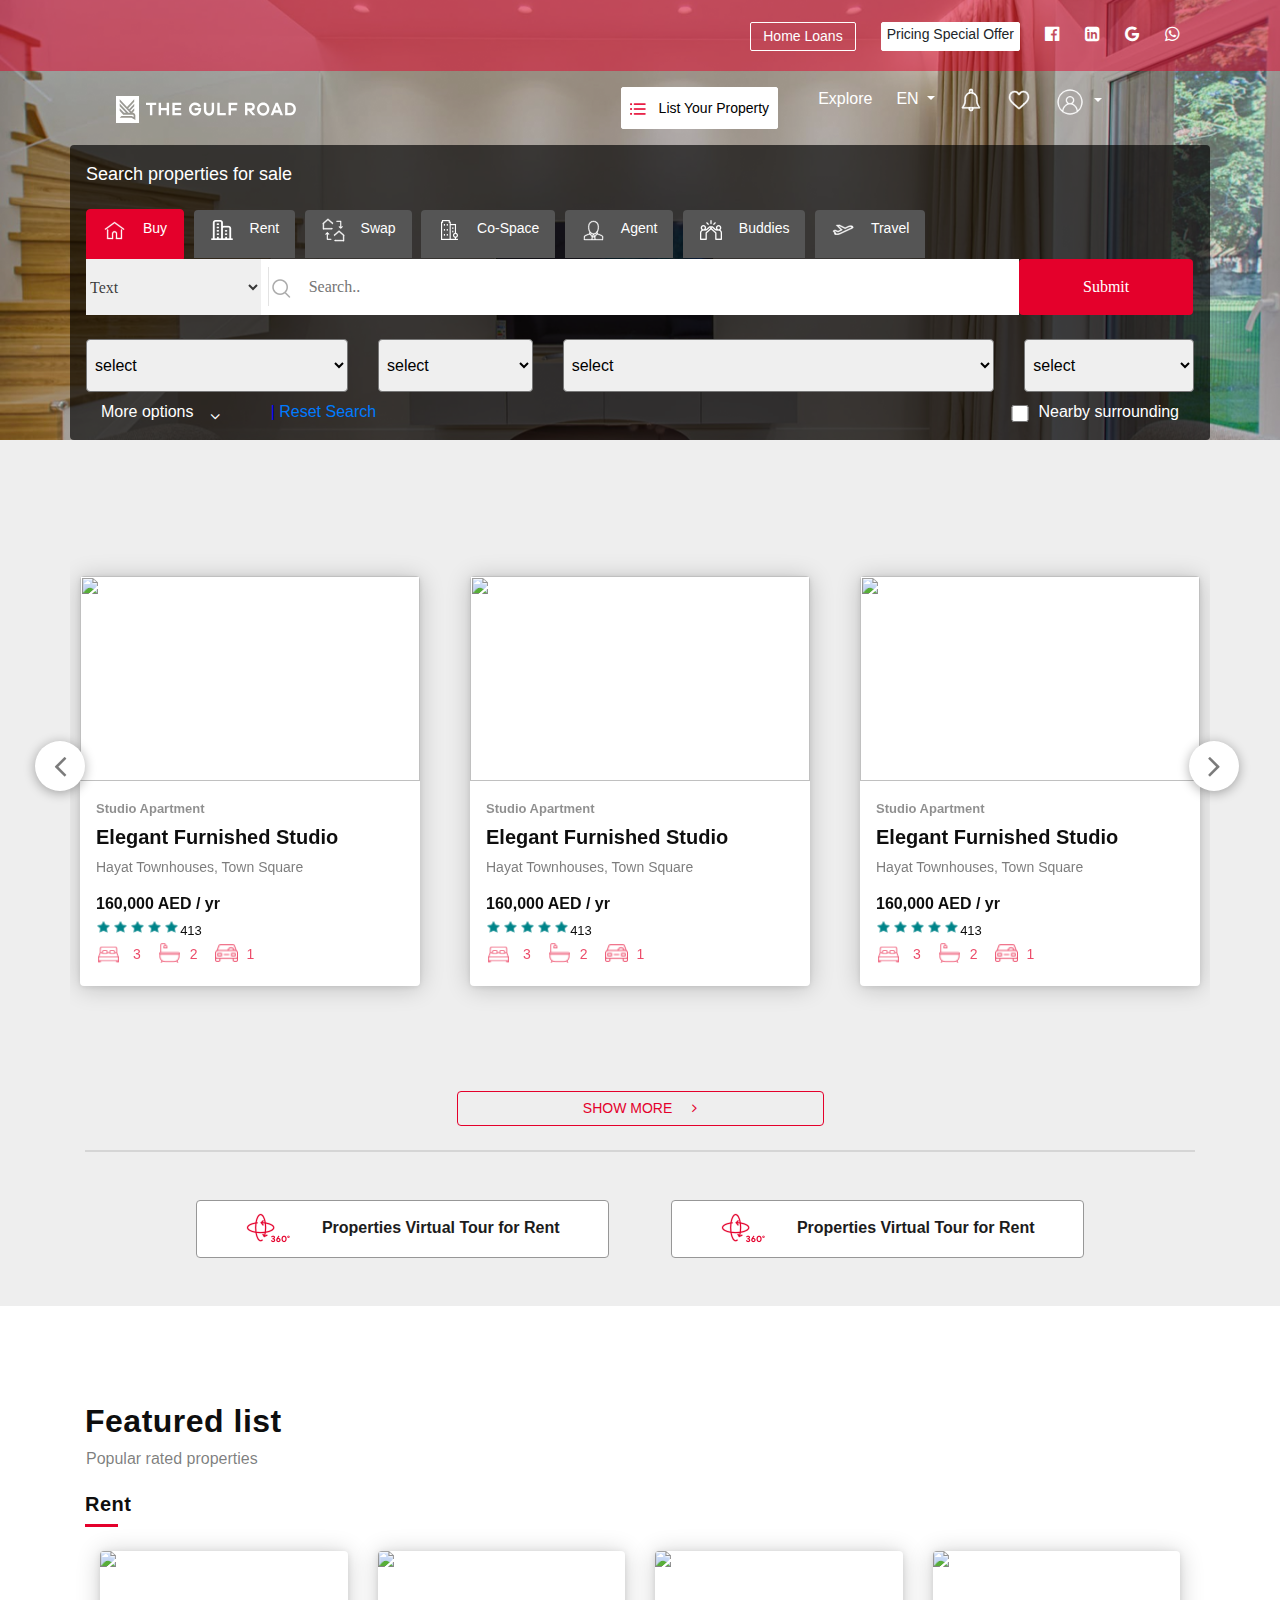
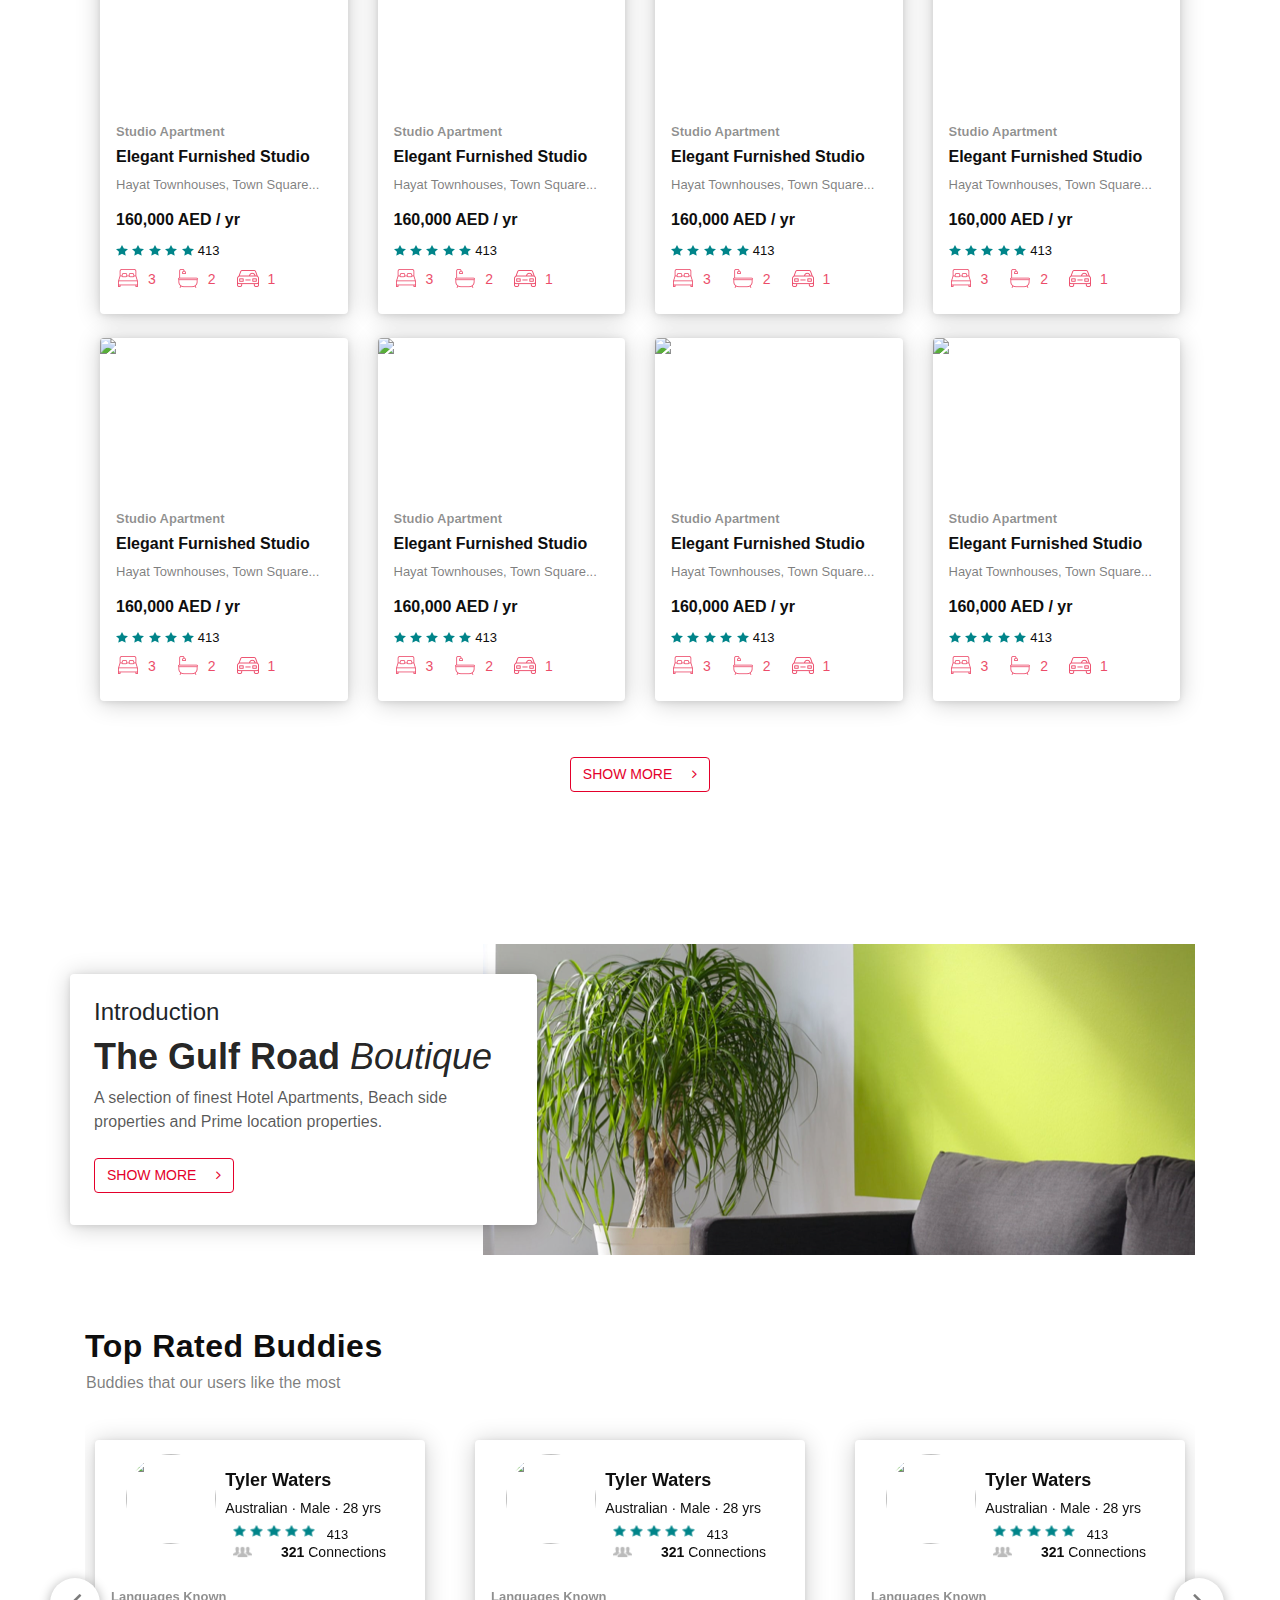
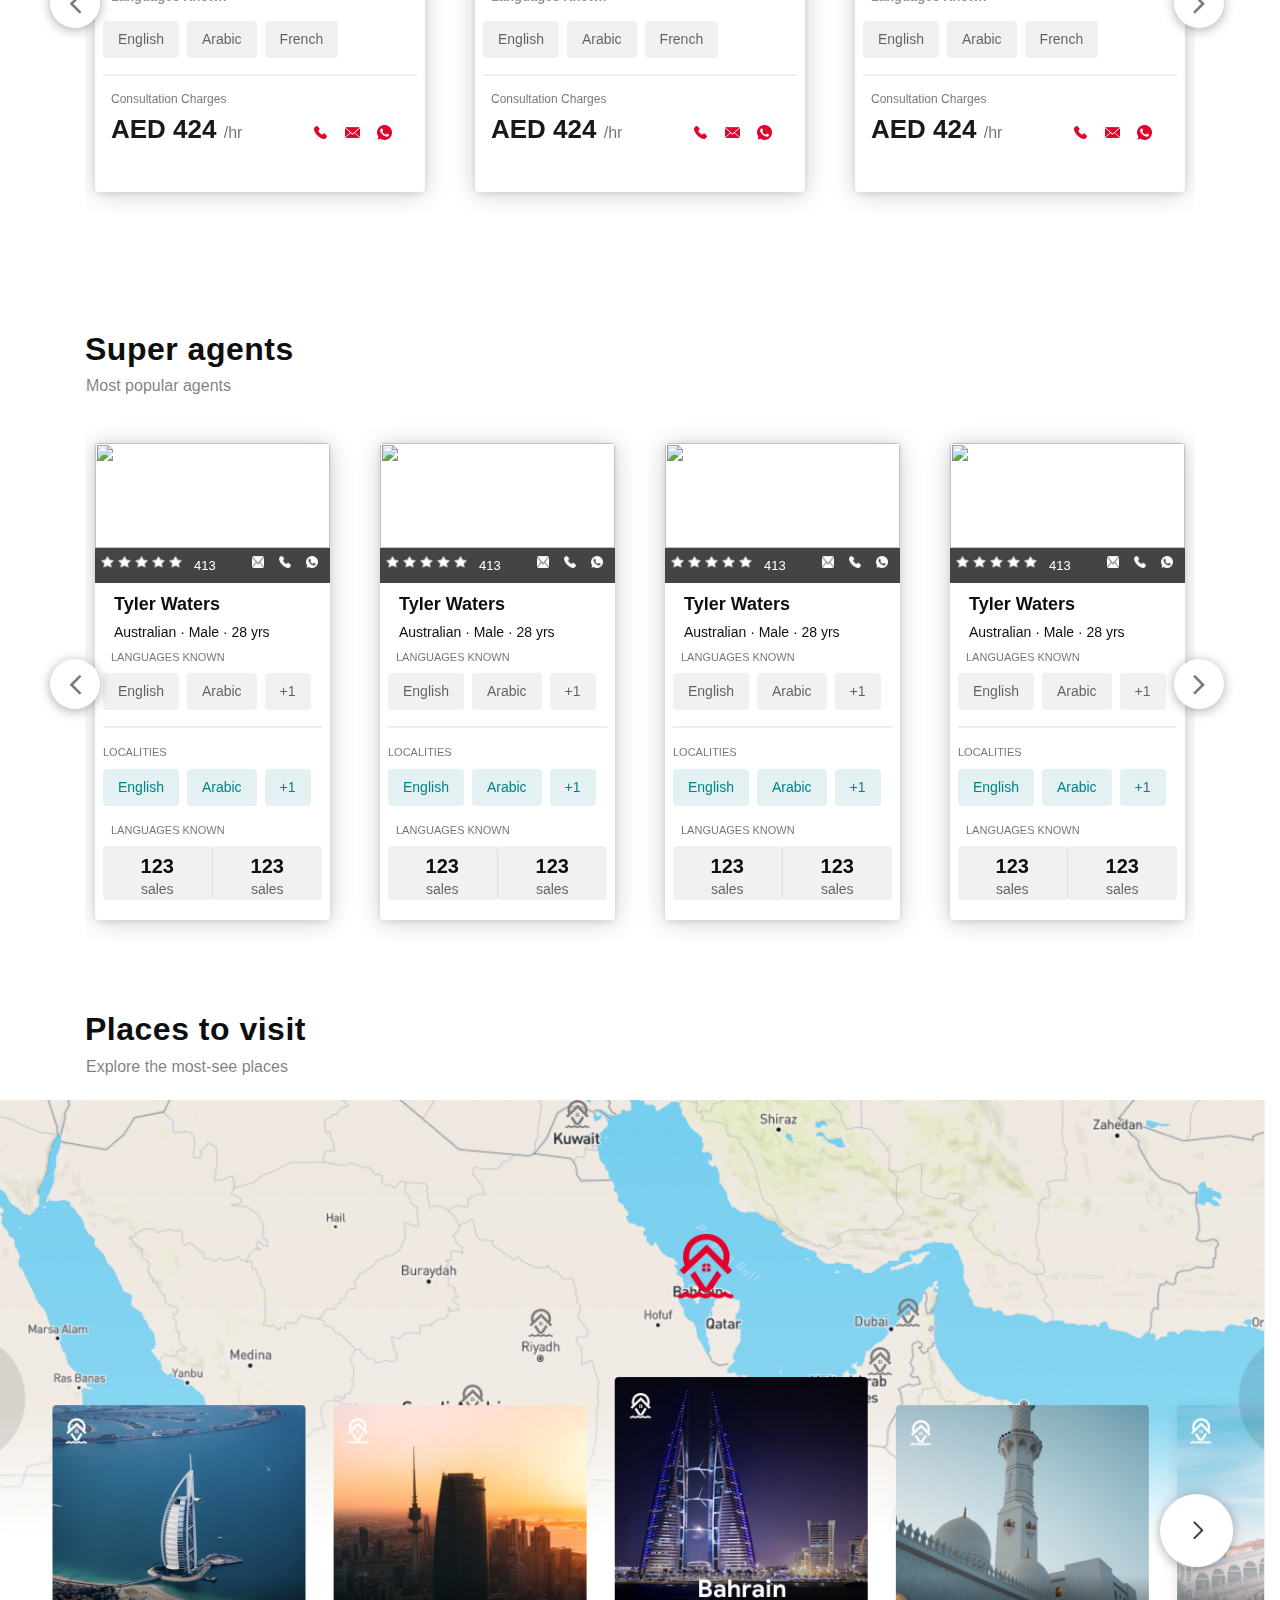
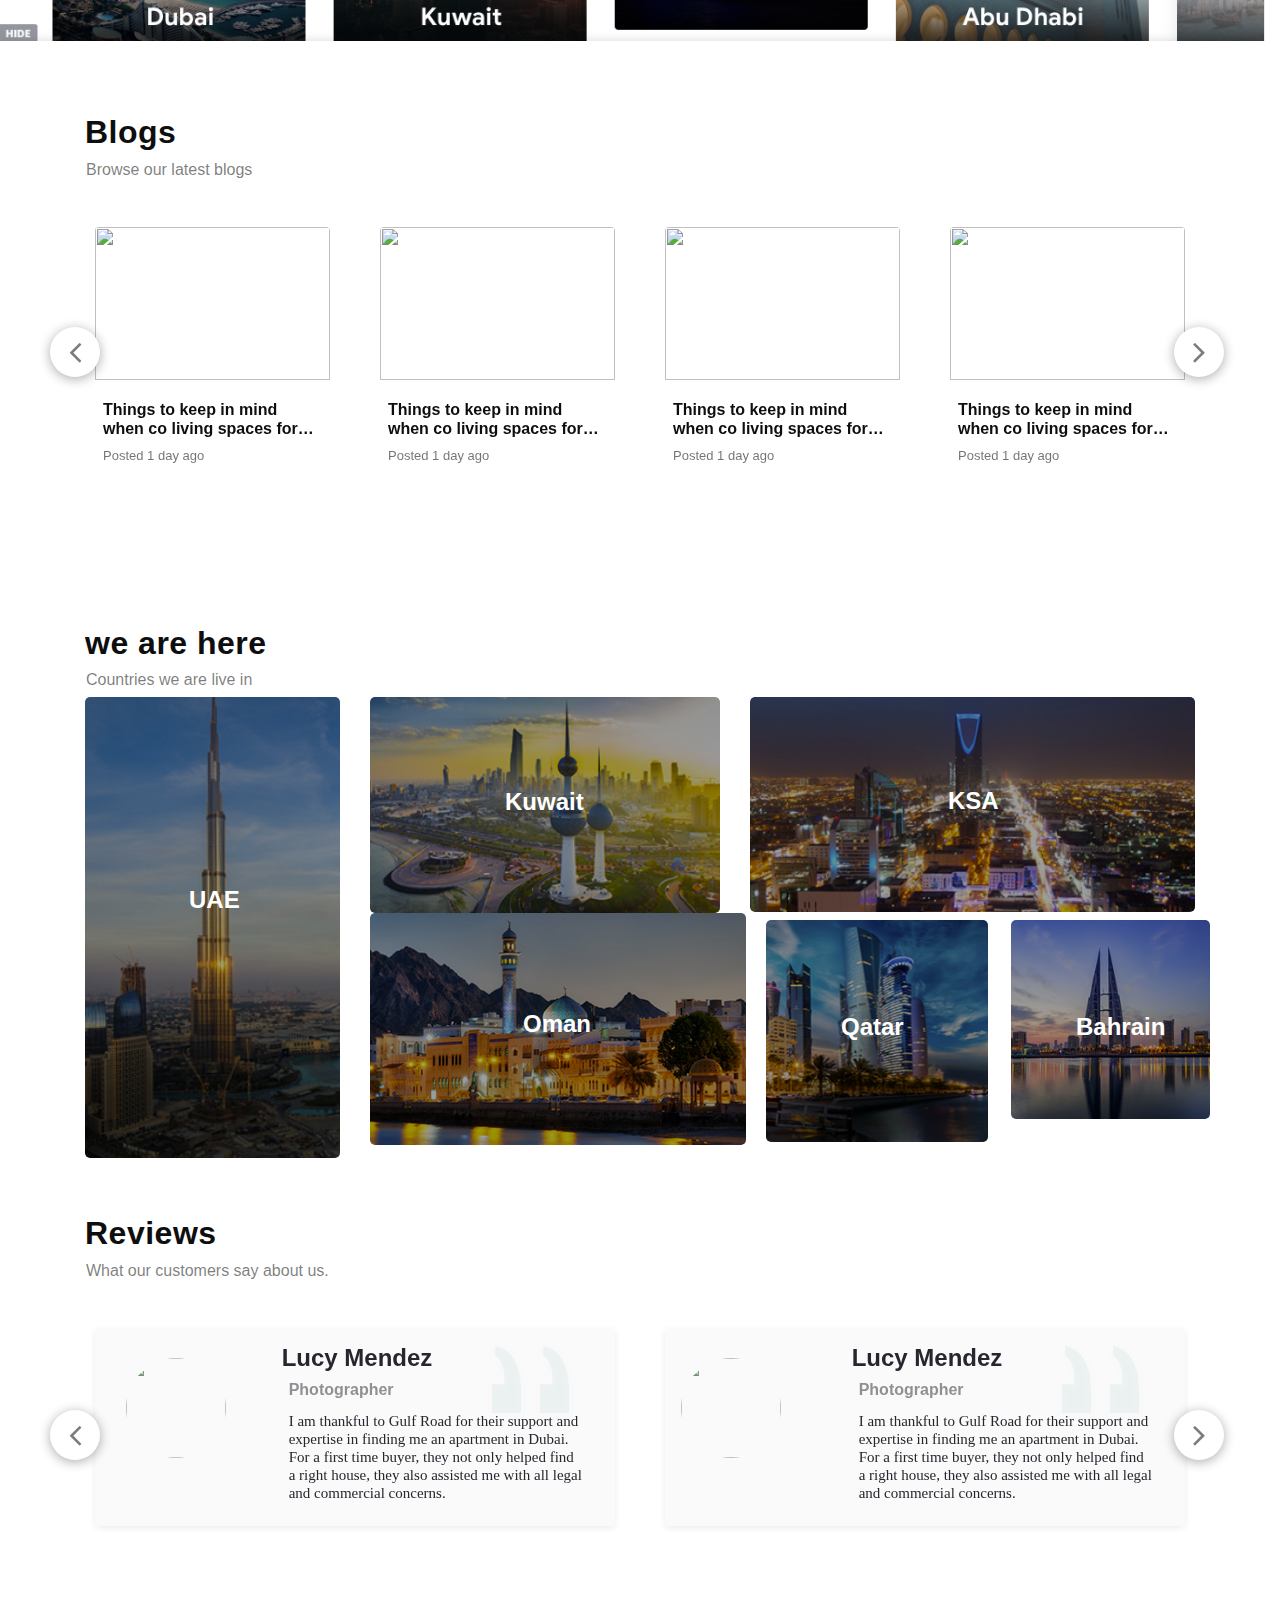
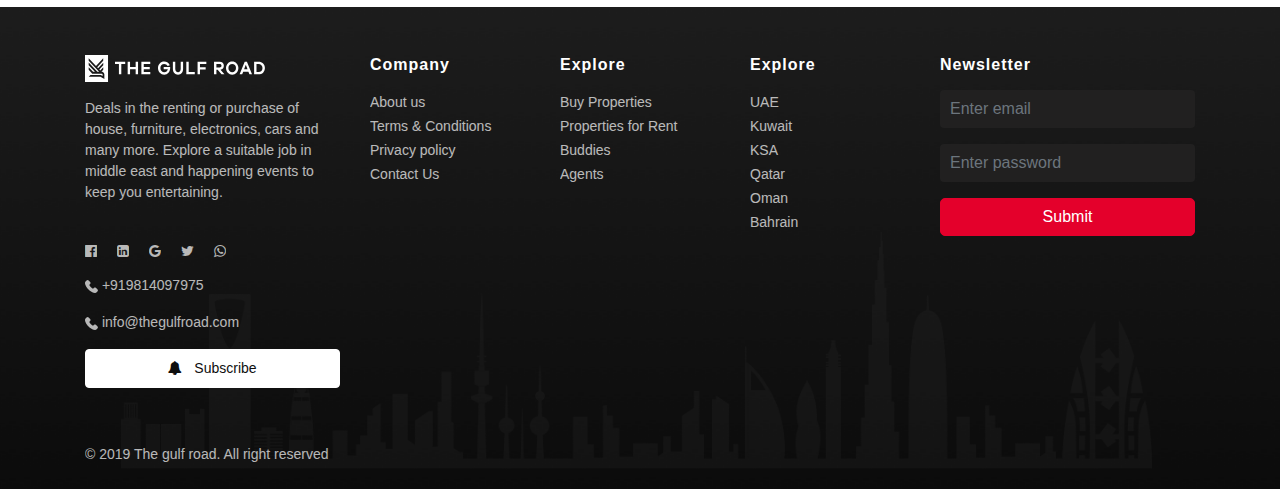
==== commit 9c7db7b8: "message" ====
--- a/index.html
+++ b/index.html
@@ -1,2844 +1,2854 @@
-<!DOCTYPE html>
-
-<head>
-    <meta charset="utf-8">
-    <meta name="viewport" content="width=device-width, initial-scale=1">
-    <link rel="stylesheet" href="style.css">
-    <link rel="stylesheet" href="https://maxcdn.bootstrapcdn.com/bootstrap/4.5.2/css/bootstrap.min.css">
-    <link rel="stylesheet" href="https://cdnjs.cloudflare.com/ajax/libs/font-awesome/4.7.0/css/font-awesome.min.css">
-    <!-- Owl Stylesheets -->
-
-
-
-
-    <link rel="stylesheet" href="css/owl.carousel.css">
-    <link rel="stylesheet" href="css/owl.theme.green.css">
-
-
-
-</head>
-
-<body>
-
-    <div class="container-fluid banner pl-0 pr-0">
-
-        <div id="background" class="top-header-color">
-        </div>
-
-
-        <!-----------------------Topnavbar----------------------------->
-        <div class="col-12 ">
-            <div class="container">
-                <div class="navbar-list">
-                    <div class="float-right">
-                        <a class="list-property" href="#">
-                            <div class=" p-0">
-                                <button class="btn " style="color: white;border: 1px solid white;padding-top: 3px;
-                                padding-bottom: 3px;
-                                font-size: 14px;
-                                font-family: inherit;
-                                border-radius: 2px;"> Home Loans</button>
-                            </div>
-                            <a href="#" class="list-property">
-                                <div class="list-property">
-                                    <button class="btn pt-0 pb-1 pl-1 pr-1" style="font-size: 14px;"> Pricing Special
-                                        Offer</button></div>
-                            </a>
-                            <a href="#" class="list-property d-md-block d-none"><i
-                                    class="fa fa-facebook-official"></i></a>
-                            <a href="#" class="list-property  d-md-block d-none"><i
-                                    class="fa fa-linkedin-square"></i></a>
-                            <a href="#" class="list-property  d-md-block d-none"> <i class="fa fa-google"></i></a>
-                            <a href="#" class="list-property  d-md-block d-none"><i class="fa fa-whatsapp"></i></a>
-                    </div>
-                </div>
-
-            </div>
-        </div>
-        <!------------------------end of top navbar------------------>
-        <!---------------------main navbar--------------------------------->
-        <div class="col-12 p-0">
-            <div class="container navbar-top1">
-                <nav id="navbar_top" class="navbar navbar-expand-lg  justify-content-between">
-                    <div class="col-md-5 col-1">
-                        <a class="navbar-brand" href="#"><img src="./images/logo.svg"></a>
-                    </div>
-                    <button class="navbar-toggler" type="button" data-toggle="collapse" data-target="#navbarNavDropdown"
-                        aria-controls="navbarNavDropdown" aria-expanded="false" aria-label="Toggle navigation">
-                        <span>☰</span>
-                    </button>
-
-                    <div class=" col-md-7 ml-md-5 collapse navbar-collapse" id="navbarNavDropdown"
-                        style="text-align: center;">
-                        <div class="">
-                            <ul class="nav navbar-nav navbar-right">
-                                <li class="nav-item ">
-                                    <a class="nav-link" href="#">
-                                        <div class="list-property p-2">
-                                            <img src="./images/list-property.png" class="pr-2">
-                                            <span style="font-size: 14px;"> List Your Property</span>
-                                        </div>
-                                    </a>
-                                </li>
-                                <li class="nav-item  ml-md-4">
-                                    <a class="nav-link" href="#">Explore</a>
-                                </li>
-
-                                <li class="nav-item dropdown ml-md-2">
-                                    <a class="nav-link dropdown-toggle" href="#" id="navbarDropdownMenuLink"
-                                        data-toggle="dropdown" aria-haspopup="true" aria-expanded="false">
-                                        EN
-                                    </a>
-                                    <div class="dropdown-menu" aria-labelledby="navbarDropdownMenuLink">
-                                        <a class="dropdown-item" href="#">Action</a>
-                                        <a class="dropdown-item" href="#">Another action</a>
-                                        <a class="dropdown-item" href="#">Something else here</a>
-                                    </div>
-                                </li>
-                                <li class="nav-item ml-md-2">
-                                    <a class="nav-link" href="#"><img src="./images/notification.png"></a>
-                                </li>
-                                <li class="nav-item ml-md-2">
-                                    <a class="nav-link" href="#"><img src="./images/ic_fav.png"></a>
-                                </li>
-                                <li class="nav-item dropdown ml-md-2">
-                                    <a class="nav-link dropdown-toggle" href="#" id="navbarDropdownMenuLink"
-                                        data-toggle="dropdown" aria-haspopup="true" aria-expanded="false">
-                                        <img src="./images/profile-avtar.png" style="height: 30px; width: 30px;">
-                                    </a>
-                                    <div class="dropdown-menu" aria-labelledby="navbarDropdownMenuLink">
-                                        <a class="dropdown-item" href="#">Action</a>
-                                        <a class="dropdown-item" href="#">Another action</a>
-                                        <a class="dropdown-item" href="#">Something else here</a>
-                                    </div>
-                                </li>
-                            </ul>
-                        </div>
-                    </div>
-                </nav>
-            </div>
-        </div>
-
-
-
-
-        <!--------------search properties for sales----------------------------------->
-        <div class="container search-property-bg p-3 ">
-            <div class="row ">
-
-                <div class="col-md-12">
-                    <div style="color: white;font-size: 18px;font-weight: 400;font-family: sans-serif;
-                    /* margin-bottom: 26px;">Search properties for sale</div>
-                </div>
-
-                <div class="col-12 pt-3">
-                    <div class="navbar-search" id="myDIV">
-                        <a class=" text-decoration-none search-property pr-3 pl-3 pt-2 pb-2 active"
-                            data-toggle="collapse" aria-controls="navbarNavDropdown" aria-expanded="false"
-                            aria-label="Toggle navigation" href="#Buy"><img src="./images/home.png"
-                                class="pr-3 mb-2"><span style="font-size: 14px;">Buy</span></a>
-                               
-                                <a href="#"
-                                    class=" text-decoration-none search-property  pr-3 pl-3 pt-2 pb-2"> <img
-                                        src="./images/buildings.png" class="pr-3 mb-2"><span
-                                        style="font-size: 14px;">Rent</span></a>
-                                <a href="#" class=" text-decoration-none search-property pr-3 pl-3 pt-2 pb-2"><img
-                                        src="./images/swap.png" class="pr-3 mb-2"> <span
-                                        style="font-size: 14px;">Swap</span></a>
-                                <a href="#" class=" text-decoration-none search-property pr-3 pl-3 pt-2 pb-2"><img
-                                        src="./images/flat.png" class="pr-3 mb-2"> <span
-                                        style="font-size: 14px;">Co-Space</span></a>
-                                <a href="#" class=" text-decoration-none search-property pr-3 pl-3 pt-2 pb-2"><img
-                                        src="./images/seller.png" class="pr-3 mb-2"><span
-                                        style="font-size: 14px;">Agent</span></a>
-                                <a href="#" class=" text-decoration-none search-property pr-3 pl-3 pt-2 pb-2"> <img
-                                        src="./images/buddies.png" class="pr-3 mb-2"><span
-                                        style="font-size: 14px;">Buddies</span></a>
-                                <a href="#" class=" text-decoration-none search-property pr-3 pl-3 pt-2 pb-2"><img
-                                        src="./images/departures.png" class="pr-3 mb-2"><span
-                                        style="font-size: 14px;">Travel</span></a>
-
-                    </div>
-                </div>
-
-            </div>
-            <!---------------buy form------->
-            <div Id="Buy collapse">
-                <div class="row pt-md-0">
-                    <div class="col-md-2 pr-md-0">
-                        <select class="form-select form-select-lg mb-3 w-100 select rounded-left-bottom"
-                            aria-label=".form-select-lg example">
-                            <option selected>Text</option>
-                            <option value="1">One</option>
-                            <option value="2">Two</option>
-                            <option value="3">Three</option>
-                        </select>
-
-                    </div>
-                    <div class="col-md-8 pl-md-0 pr-md-0">
-                        <div class=" mt-md-0 mt-3 select">
-                            <span class="vertical"></span>
-                            <input type="text" placeholder="Search.." name="search" class=" h-100 w-100 search1 pl-5"
-                                style="border: 0; outline:0;">
-                            <div><img src="./images/Search.png" class="search-icon mb-md-0 mb-0 pb-md-0 pb-0" style="">
-                            </div>
-                        </div>
-
-                    </div>
-                    <div class="col-md-2 p-md-0 p-5">
-                        <div class=" w-100 select pr-md-3">
-                            <button type="submit" class="w-100 h-100 rounded "
-                                style=" color: white; background-color:#E4002B; border: 0; outline: 0; font-weight: 500;">Submit</button>
-                        </div>
-                    </div>
-                </div>
-                <!-------------- end of search properties for sales----------------------------------->
-                <!----------------------------types of properties---------->
-                <div class="container">
-                    <div class="row">
-                        <div class=" col-md-3 pl-md-0 pl-2 ml-md-0 ml-2">
-                            <select class="form-select form-select-lg mb-3 h-100 mt-2 w-100 p-1 rounded "
-                                style="font-weight: 500; outline: 0;" aria-label=".form-select-lg example">
-                                <option selected>select</option>
-                                <option value="1">One</option>
-                                <option value="2">Two</option>
-                                <option value="3">Three</option>
-                            </select></div>
-                        <div class=" col-md-2 mt-md-0 mt-2">
-                            <select class="form-select form-select-lg mb-3 h-100 w-100 mt-2 p-1 rounded"
-                                style="font-weight: 500; outline: 0;" aria-label=".form-select-lg example">
-                                <option selected>select</option>
-                                <option value="1">One</option>
-                                <option value="2">Two</option>
-                                <option value="3">Three</option>
-                            </select>
-                        </div>
-                        <div class="col-md-5 mt-md-0 mt-2">
-                            <select class="form-select form-select-lg mb-3 h-100 w-100 mt-2 p-1 rounded"
-                                style="font-weight: 500; outline: 0;" aria-label=".form-select-lg example">
-                                <option selected>select</option>
-                                <option value="1">One</option>
-                                <option value="2">Two</option>
-                                <option value="3">Three</option>
-                            </select>
-                        </div>
-                        <div class=" col-md-2 pr-md-0 pr-2 mt-md-0 mt-2 mr-md-0 mr-2">
-                            <select class="form-select form-select-lg mb-3 h-100 w-100 mt-2 p-1 rounded" id="country"
-                                style="font-weight: 500; outline: 0;" aria-label=".form-select-lg example">
-                                <option selected>select</option>
-                                <option value="1">One</option>
-                                <option value="2">Two</option>
-                                <option value="3">Three</option>
-                            </select>
-
-                        </div>
-                    </div>
-                </div>
-                <!----------------------more options------------------>
-                <div class="container mt-md-3 mt-2">
-                    <div class="row">
-                        <div class="col-md-2 col-4 pr-0">
-
-                            <a href="#selectionform" data-toggle="collapse" aria-controls="navbarNavDropdown"
-                                aria-expanded="false" aria-label="Toggle navigation" class="text-decoration-none">
-                                <div class="text-white">More options
-                                    <i class="fa fa-angle-down ml-3"></i>
-                                </div>
-                            </a>
-                        </div>
-                        <div class="col-md-4 col-3 pl-0">
-                            <span style="color:blue">|</span>
-                            <a href="" class="text-decoration-none">Reset Search</a>
-                        </div>
-                        <div class="col-md-6">
-                            <div class="float-right text-white custom-control custom-checkbox">
-                                <input class="form-check-input" type="checkbox" value="" id="flexCheckDefault"
-                                    style="width:20px;height:17px">
-                                <label class="form-check-label ml-2" for="flexCheckDefault">
-                                    Nearby surrounding
-                                </label>
-                            </div>
-                        </div>
-                    </div>
-
-                </div>
-            </div>
-        </div>
-        <!--------------end of buy form--------------------->
-        <!-------------selection boxes form---------------------------->
-
-        <div class="container collapse  " style="background-color: white; height: fit-content;" id="selectionform">
-            <div class="row  py-md-4 py-2">
-                <div class=" col-md-3">
-                    <select class="form-select form-select-lg mb-3 h-75 mt-2 w-100 p-1 rounded"
-                        aria-label=".form-select-lg example" style="border: 1px solid #ddd; color: #777;">
-                        <option selected>Villa</option>
-                        <option value="1">One</option>
-                        <option value="2">Two</option>
-                        <option value="3">Three</option>
-                    </select></div>
-                <div class=" col-md-3">
-                    <select class="form-select form-select-lg mb-3 h-75 w-100 mt-2 p-1 rounded"
-                        aria-label=".form-select-lg example" style="border: 1px solid #ddd; color: #777;">
-                        <option selected>Open this select menu</option>
-                        <option value="1">One</option>
-                        <option value="2">Two</option>
-                        <option value="3">Three</option>
-                    </select>
-                </div>
-                <div class="col-md-3">
-                    <select class="form-select form-select-lg mb-3 h-75 w-100 mt-2 p-1 rounded"
-                        aria-label=".form-select-lg example" style="border: 1px solid #ddd; color: #777;">
-                        <option selected>Open this select menu</option>
-                        <option value="1">One</option>
-                        <option value="2">Two</option>
-                        <option value="3">Three</option>
-                    </select>
-                </div>
-
-                <div class="col-md-3">
-
-                    <input type="text" placeholder="Keyword" class="mb-3  w-100 mt-2 p-1 rounded"
-                        style="border: 1px solid #ddd; color: #777; height: 40px;"></div>
-
-            </div>
-            <hr style="border: 1px solid #ddd;">
-            <!----------------------list-------------------->
-            <div class="row px-md-3 px-2">
-                <div class="col-md-2 py-md-5 py-2">
-                    <div class="font-weight-bold">Listed By</div>
-                    <div class="form-check form-check-block pt-3">
-
-                        <input class="form-check-input inlineCheckbox " type="checkbox" id="inlineCheckbox1"
-                            value="option1">
-                        <label class="form-check-label" for="inlineCheckbox1" style="color:#777;">Html</label>
-                    </div>
-                    <div class="form-check form-check-block  pt-3">
-                        <input class="form-check-input" type="checkbox" id="inlineCheckbox2" value="option2">
-                        <label class="form-check-label" for="inlineCheckbox2" style="color:#777;">Css</label>
-                    </div>
-                    <div class="form-check form-check-block  pt-3">
-                        <input class="form-check-input" type="checkbox" id="inlineCheckbox3" value="option3">
-                        <label class="form-check-label" for="inlineCheckbox3" style="color:#777;">Javascript</label>
-                    </div>
-                </div>
-                <div class="col-md-3 py-5">
-                    <div class="font-weight-bold">Keyword Search</div>
-                    <input type="text" placeholder="jska" class=" w-100 mt-2"
-                        style="border: 1px solid #ddd; border-radius: 5px;color: #777;height: 40px;">
-                </div>
-                <div class="col-md-3 py-5">
-                    <div class="font-weight-bold">Bathrooms</div>
-                    <select class="form-select form-select-lg mb-3 mt-2 w-100 p-1 rounded"
-                        aria-label=".form-select-lg example" style="border: 1px solid #ddd; color: #777;height: 40px;">
-                        <option selected>Villa</option>
-                        <option value="1">One</option>
-                        <option value="2">Two</option>
-                        <option value="3">Three</option>
-                    </select>
-                </div>
-
-                <div class="col-md-1 py-md-5 py-2">
-                    <div class="font-weight-bold ">Size(Sqft)</div>
-                    <input type="text" placeholder="Max" class=" w-100 pl-2 mt-2"
-                        style="border: 1px solid #ddd; height: 40px; border-radius: 5px;color: #777;">
-                    <input type="text" placeholder="Min" class=" w-100  pl-2 mt-3"
-                        style="border: 1px solid #ddd; height: 40px; border-radius: 5px;color: #777;">
-                </div>
-                <div class="col-md-3 py-5">
-                    <div class="font-weight-bold">Real Estate Agent</div>
-                    <input type="text" placeholder="Ex.DAMAC properties" class=" w-100 mt-2"
-                        style="border: 1px solid #ddd; border-radius: 5px;color: #777;height: 40px;">
-                </div>
-            </div>
-
-            <!-----------------------end of lists--------------------->
-            <div class="row py-md-2 py-1">
-                <div class="col-md-12 ">
-                    <div class="float-right">
-                        <button class="btn rounded" style="border: 1px solid #E4002B; color: #777;">Create
-                            Alert</button>
-                        <button class="btn rounded pl-4 font-weight-bold pr-4"
-                            style="border: 1px solid #E4002B(143, 12, 12);background-color: red; color: white;">Search</button>
-                    </div>
-                </div>
-            </div>
-        </div>
-    </div>
-
-    <!---------------------------------end of selection boxes form--------------->
-    <!----------end of buttons---------->
-    <!----------------------carousel------------------------>
-    <div class=" container-fluid" style="background-color:#eee;">
-        <div class="container  py-5 text-center ">
-            <div class="row  my-auto py-5">
-                <div class="owl-carousel owl-theme">
-                    <div class="item" style="background: none; border: 0;">
-                        <div class="card border-0 rounded"
-                            style="box-shadow:0 1px 6px rgba(0,0,0,.1), 0 2px 24px rgba(0,0,0,.2);border:0;">
-                            <img src="https://dummyimage.com/370x205/ccc/fff" class="img-fluid" style="height: 205px; border-top-right-radius: 4px;
-                                border-top-left-radius: 4px;">
-                            <div class="card-body card-detail pl-md-2 pl-4 pr-4 pr-md-2">
-                                <div class="row ml-md-2">
-                                    <h5>Studio Apartment</h5>
-                                </div>
-                                <div class="row ml-md-2">
-                                    <h2 style="font-size: 20px; font-weight:bold;">Elegant Furnished Studio</h2>
-                                </div>
-                                <div class="row ml-md-2">
-                                    <p style="font-size: 14px;">Hayat Townhouses, Town Square</p>
-                                </div>
-                                <div class="row ml-md-2">
-                                    <h2>160,000 AED / yr</h2>
-                                </div>
-                                <div class="row">
-                                    <div class="col-3  pl-md-4 pl-0 d-flex" style="height: 12px;">
-                                        <img src="./images/ic_rating_filled.png" class="pr-1">
-                                        <img src="./images/ic_rating_filled.png" class="pr-1">
-                                        <img src="./images/ic_rating_filled.png" class="pr-1">
-                                        <img src="./images/ic_rating_filled.png" class="pr-1">
-                                        <img src="./images/ic_rating_filled.png" class="pr-1"></div>
-                                    <div class="col-md-2 col-sm-8 col-2" style="color: #0E0E0E; font-size: 13px;"
-                                        class="">413</div>
-                                </div>
-                                <div class="row ml-md-2">
-                                    <div>
-                                        <img src="./images/red-bed.png" class="mr-md-1 pt-1"
-                                            style="height: 25px; width: 25px;">
-                                    </div>
-                                    <div style="opacity: 0.7; color:#E4002B; font-size: 14px;" class="pt-1 pl-2 mr-2">3
-                                    </div>
-                                    <div>
-                                        <img src="./images/red-tub.png" class="ml-md-2 mr-md-1"
-                                            style="height: 25px; width: 25px;">
-                                    </div>
-                                    <div style="opacity: 0.7; color:#E4002B; font-size: 14px;" class="pt-1 pl-1 mr-2">2
-                                    </div>
-                                    <div>
-                                        <img src="./images/red-car.png" class="ml-md-2 mr-md-1"
-                                            style="height: 25px; width: 25px;">
-                                    </div>
-                                    <div style="opacity: 0.7; color:#E4002B; font-size: 14px;" class="pt-1 pl-1 mr-2">1
-                                    </div>
-                                </div>
-                            </div>
-                        </div>
-                    </div>
-                    <div class="item bg-white">
-                        <div class="card border-0 rounded"
-                            style="box-shadow:0 1px 6px rgba(0,0,0,.1), 0 2px 24px rgba(0,0,0,.2);border:0;">
-                            <img src="https://dummyimage.com/370x205/ccc/fff" class="img-fluid" style="height: 205px; border-top-right-radius: 4px;
-                                border-top-left-radius: 4px;">
-                            <div class="card-body card-detail pl-md-2 pl-4 pr-4 pr-md-2">
-                                <div class="row ml-md-2">
-                                    <h5>Studio Apartment</h5>
-                                </div>
-                                <div class="row ml-md-2">
-                                    <h2 style="font-size: 20px; font-weight:bold;">Elegant Furnished Studio</h2>
-                                </div>
-                                <div class="row ml-md-2">
-                                    <p style="font-size: 14px;">Hayat Townhouses, Town Square</p>
-                                </div>
-                                <div class="row ml-md-2">
-                                    <h2>160,000 AED / yr</h2>
-                                </div>
-                                <div class="row ">
-                                    <div class="col-3  pl-md-4 pl-0 d-flex" style="height: 12px;">
-                                        <img src="./images/ic_rating_filled.png" class="pr-1">
-                                        <img src="./images/ic_rating_filled.png" class="pr-1">
-                                        <img src="./images/ic_rating_filled.png" class="pr-1">
-                                        <img src="./images/ic_rating_filled.png" class="pr-1">
-                                        <img src="./images/ic_rating_filled.png" class="pr-1"></div>
-                                    <div class="col-md-2 col-sm-8 col-2" style="color: #0E0E0E; font-size: 13px;"
-                                        class="">413</div>
-                                </div>
-                                <div class="row ml-md-2">
-                                    <div>
-                                        <img src="./images/red-bed.png" class="mr-1 pt-1"
-                                            style="height: 25px; width: 25px;">
-                                    </div>
-                                    <div style="opacity: 0.7; color:#E4002B; font-size: 14px;" class="pt-1 pl-2 mr-2">3
-                                    </div>
-                                    <div>
-                                        <img src="./images/red-tub.png" class="ml-md-2 mr-md-1"
-                                            style="height: 25px; width: 25px;">
-                                    </div>
-                                    <div style="opacity: 0.7; color:#E4002B; font-size: 14px;" class="pt-1 pl-1 mr-2">2
-                                    </div>
-                                    <div>
-                                        <img src="./images/red-car.png" class="ml-md-2 mr-md-1"
-                                            style="height: 25px; width: 25px;">
-                                    </div>
-                                    <div style="opacity: 0.7; color:#E4002B; font-size: 14px;" class="pt-1 pl-1 mr-2">1
-                                    </div>
-                                </div>
-                            </div>
-                        </div>
-                    </div>
-                    <div class="item bg-white">
-                        <div class="card border-0 rounded"
-                            style="box-shadow:0 1px 6px rgba(0,0,0,.1), 0 2px 24px rgba(0,0,0,.2);border:0;">
-                            <img src="https://dummyimage.com/370x205/ccc/fff" class="img-fluid" style="height: 205px; border-top-right-radius: 4px;
-                                border-top-left-radius: 4px;">
-                            <div class="card-body card-detail pl-md-2 pl-4 pr-4 pr-md-2">
-                                <div class="row ml-md-2">
-                                    <h5>Studio Apartment</h5>
-                                </div>
-                                <div class="row ml-md-2">
-                                    <h2 style="font-size: 20px; font-weight:bold;">Elegant Furnished Studio</h2>
-                                </div>
-                                <div class="row ml-md-2">
-                                    <p style="font-size: 14px;">Hayat Townhouses, Town Square</p>
-                                </div>
-                                <div class="row ml-md-2">
-                                    <h2>160,000 AED / yr</h2>
-                                </div>
-                                <div class="row">
-                                    <div class="col-3  pl-md-4 pl-0 d-flex" style="height: 12px;">
-                                        <img src="./images/ic_rating_filled.png" class="pr-1">
-                                        <img src="./images/ic_rating_filled.png" class="pr-1">
-                                        <img src="./images/ic_rating_filled.png" class="pr-1">
-                                        <img src="./images/ic_rating_filled.png" class="pr-1">
-                                        <img src="./images/ic_rating_filled.png" class="pr-1"></div>
-                                    <div class="col-md-2 col-sm-8 col-2" style="color: #0E0E0E; font-size: 13px;"
-                                        class="">413</div>
-                                </div>
-                                <div class="row ml-md-2">
-                                    <div>
-                                        <img src="./images/red-bed.png" class="mr-1 pt-1"
-                                            style="height: 25px; width: 25px;">
-                                    </div>
-                                    <div style="opacity: 0.7; color:#E4002B; font-size: 14px;" class="pt-1 pl-2 mr-2">3
-                                    </div>
-                                    <div>
-                                        <img src="./images/red-tub.png" class="ml-md-2 mr-md-1"
-                                            style="height: 25px; width: 25px;">
-                                    </div>
-                                    <div style="opacity: 0.7; color:#E4002B; font-size: 14px;" class="pt-1 pl-1 mr-2">2
-                                    </div>
-                                    <div>
-                                        <img src="./images/red-car.png" class="ml-md-2 mr-md-1"
-                                            style="height: 25px; width: 25px;">
-                                    </div>
-                                    <div style="opacity: 0.7; color:#E4002B; font-size: 14px;" class="pt-1 pl-1 mr-2">1
-                                    </div>
-                                </div>
-                            </div>
-                        </div>
-                    </div>
-                    <div class="item bg-white">
-                        <div class="card border-0 rounded"
-                            style="box-shadow:0 1px 6px rgba(0,0,0,.1), 0 2px 24px rgba(0,0,0,.2);border:0;">
-                            <img src="https://dummyimage.com/370x205/ccc/fff" class="img-fluid" style="height: 205px; border-top-right-radius: 4px;
-                                border-top-left-radius: 4px;">
-                            <div class="card-body card-detail pl-md-2 pl-4 pr-4 pr-md-2">
-                                <div class="row ml-md-2">
-                                    <h5>Studio Apartment</h5>
-                                </div>
-                                <div class="row ml-md-2">
-                                    <h2 style="font-size: 20px; font-weight:bold;">Elegant Furnished Studio</h2>
-                                </div>
-                                <div class="row ml-md-2">
-                                    <p style="font-size: 14px;">Hayat Townhouses, Town Square</p>
-                                </div>
-                                <div class="row ml-md-2">
-                                    <h2>160,000 AED / yr</h2>
-                                </div>
-                                <div class="row ">
-                                    <div class="col-3 pl-md-4 pl-0 d-flex" style="height: 12px;">
-                                        <img src="./images/ic_rating_filled.png" class="pr-1">
-                                        <img src="./images/ic_rating_filled.png" class="pr-1">
-                                        <img src="./images/ic_rating_filled.png" class="pr-1">
-                                        <img src="./images/ic_rating_filled.png" class="pr-1">
-                                        <img src="./images/ic_rating_filled.png" class="pr-1"></div>
-                                    <div class="col-md-2 col-sm-8 col-2" style="color: #0E0E0E; font-size: 13px;"
-                                        class="">413</div>
-                                </div>
-                                <div class="row ml-md-2">
-                                    <div>
-                                        <img src="./images/red-bed.png" class="mr-1 pt-1"
-                                            style="height: 25px; width: 25px;">
-                                    </div>
-                                    <div style="opacity: 0.7; color:#E4002B; font-size: 14px;" class="pt-1 pl-2 mr-2">3
-                                    </div>
-                                    <div>
-                                        <img src="./images/red-tub.png" class="ml-md-2 mr-md-1"
-                                            style="height: 25px; width: 25px;">
-                                    </div>
-                                    <div style="opacity: 0.7; color:#E4002B; font-size: 14px;" class="pt-1 pl-1 mr-2">2
-                                    </div>
-                                    <div>
-                                        <img src="./images/red-car.png" class="ml-md-2 mr-md-1"
-                                            style="height: 25px; width: 25px;">
-                                    </div>
-                                    <div style="opacity: 0.7; color:#E4002B; font-size: 14px;" class="pt-1 pl-1 mr-2">1
-                                    </div>
-                                </div>
-                            </div>
-                        </div>
-                    </div>
-                    <div class="item bg-white">
-                        <div class="card border-0 rounded"
-                            style="box-shadow:0 1px 6px rgba(0,0,0,.1), 0 2px 24px rgba(0,0,0,.2);border:0;">
-                            <img src="https://dummyimage.com/370x205/ccc/fff" class="img-fluid" style="height: 205px; border-top-right-radius: 4px;
-                        border-top-left-radius: 4px;">
-                            <div class="card-body card-detail pl-md-2 pl-4 pr-4 pr-md-2">
-                                <div class="row ml-md-2">
-                                    <h5>Studio Apartment</h5>
-                                </div>
-                                <div class="row ml-md-2">
-                                    <h2 style="font-size: 20px; font-weight:bold;">Elegant Furnished Studio</h2>
-                                </div>
-                                <div class="row ml-md-2">
-                                    <p style="font-size: 14px;">Hayat Townhouses, Town Square</p>
-                                </div>
-                                <div class="row ml-md-2">
-                                    <h2>160,000 AED / yr</h2>
-                                </div>
-                                <div class="row ">
-                                    <div class="col-3 pl-md-4 pl-0 d-flex" style="height: 12px;">
-                                        <img src="./images/ic_rating_filled.png" class="pr-1">
-                                        <img src="./images/ic_rating_filled.png" class="pr-1">
-                                        <img src="./images/ic_rating_filled.png" class="pr-1">
-                                        <img src="./images/ic_rating_filled.png" class="pr-1">
-                                        <img src="./images/ic_rating_filled.png" class="pr-1"></div>
-                                    <div class="col-md-2 col-sm-8 col-2" style="color: #0E0E0E; font-size: 13px;"
-                                        class="">413</div>
-                                </div>
-                                <div class="row ml-md-2">
-                                    <div>
-                                        <img src="./images/red-bed.png" class="mr-1 pt-1"
-                                            style="height: 25px; width: 25px;">
-                                    </div>
-                                    <div style="opacity: 0.7; color:#E4002B; font-size: 14px;"
-                                        class="pt-1 pl-2 mr-md-2">3</div>
-                                    <div>
-                                        <img src="./images/red-tub.png" class="ml-2 mr-md-1"
-                                            style="height: 25px; width: 25px;">
-                                    </div>
-                                    <div style="opacity: 0.7; color:#E4002B; font-size: 14px;" class="pt-1 pl-1 mr-2">2
-                                    </div>
-                                    <div>
-                                        <img src="./images/red-car.png" class="ml-2 mr-md-1"
-                                            style="height: 25px; width: 25px;">
-                                    </div>
-                                    <div style="opacity: 0.7; color:#E4002B; font-size: 14px;" class="pt-1 pl-1 mr-2">1
-                                    </div>
-                                </div>
-                            </div>
-                        </div>
-                    </div>
-                </div>
-
-
-            </div>
-            <!-------------------------end of carousel----------------->
-            <!------------------show more button------------>
-            <div class="row">
-                <div class="col-12">
-                    <button class="btn my-2"
-                        style="border: 1px solid #E4002B; color:#E4002B; font-size: 14px; font-weight: 500; width: 367px;">
-                        SHOW MORE <i class="fa fa-angle-right ml-3"></i></button>
-
-                </div>
-            </div>
-            <hr style="border: 1px solid rgba(0,0,0,.1);">
-            <!----------- Properties Virtual Tour for Rent---------->
-            <div class="row mt-5">
-                <div class="col-md-5 offset-md-1">
-                    <button class="btn px-5 "
-                        style="border: 1px solid #979797; color: #1C1C1C; background: #fff;padding: 8px 25px;font-weight: 600;">
-                        <img src="./images/red-360.png" class="mr-4"> Properties Virtual Tour for Rent</button>
-                </div>
-                <div class="col-md-5">
-                    <button class="btn px-5 "
-                        style="border: 1px solid #979797; color: #1C1C1C; background: #fff;padding: 8px 25px;font-weight: 600;">
-                        <img src="./images/red-360.png" class="mr-4"> Properties Virtual Tour for Rent</button>
-                </div>
-            </div>
-            <!------------  end of Properties Virtual Tour for Rent-->
-        </div>
-    </div>
-
-
-    <!-------------------Featured list------------------------>
-    <div class="container my-5 py-5 bg-white">
-        <div class="row">
-            <div class="col-12">
-                <h3 style="color: #0E0E0E; font-size: 32px;font-weight: bold;font-family:inherit;
-          letter-spacing: .5px;">Featured list</h3>
-            </div>
-            <div class="col-12 pl-3">
-                <h2 style="color: rgba(14,14,14,0.55);font-size: 16px;">Popular rated properties</h2>
-            </div>
-            <div class="col-12 pt-3">
-                <h3 style="color: #0E0E0E; font-size: 20px;font-weight: bold;font-family:inherit;
-          letter-spacing: .5px;">Rent</h3>
-                <Span
-                    style="width: 33px; height: 3px; border: 1px solid #E4002B; background: #E4002B;display: block"></Span>
-            </div>
-        </div>
-
-        <div class="container my-4">
-            <div class="row">
-                <div class="col-md-3">
-                    <div class="card border-0 rounded"
-                        style="box-shadow:0 1px 6px rgba(0,0,0,.1), 0 2px 24px rgba(0,0,0,.2);border:0;">
-                        <img src="https://dummyimage.com/370x205/ccc/fff" class="img-fluid" style="height: 153px; border-top-right-radius: 4px;
-                        border-top-left-radius: 4px;">
-                        <div class="card-body card-detail pl-md-2 pr-md-2">
-                            <div class="row ml-md-2">
-                                <h5>Studio Apartment</h5>
-                            </div>
-                            <div class="row ml-md-2">
-                                <h2>Elegant Furnished Studio</h2>
-                            </div>
-                            <div class="row ml-md-2">
-                                <p>Hayat Townhouses, Town Square...</p>
-                            </div>
-                            <div class="row ml-md-2">
-                                <h2>160,000 AED / yr</h2>
-                            </div>
-                            <div class="row ml-md-2">
-                                <div>
-                                    <img src="./images/ic_rating_filled.png">
-                                    <img src="./images/ic_rating_filled.png">
-                                    <img src="./images/ic_rating_filled.png">
-                                    <img src="./images/ic_rating_filled.png">
-                                    <img src="./images/ic_rating_filled.png"></div>
-                                <div style="color: #0E0E0E; font-size: 13px;" class="p-1">413</div>
-                            </div>
-                            <div class="row ml-md-2">
-                                <div>
-                                    <img src="./images/red-bed.png" class="mr-md-1">
-                                </div>
-                                <div style="opacity: 0.7; color:#E4002B; font-size: 14px;" class="p-1 mr-md-2">3</div>
-                                <div>
-                                    <img src="./images/red-tub.png" class="ml-md-2 mr-md-1">
-                                </div>
-                                <div style="opacity: 0.7; color:#E4002B; font-size: 14px;" class="p-1 mr-md-2">2</div>
-                                <div>
-                                    <img src="./images/red-car.png" class="ml-md-2 mr-md-1">
-                                </div>
-                                <div style="opacity: 0.7; color:#E4002B; font-size: 14px;" class="p-1 mr-md-2">1</div>
-                            </div>
-                        </div>
-                    </div>
-                </div>
-                <div class="col-md-3 mt-md-0 mt-4">
-                    <div class="card border-0 rounded"
-                        style="box-shadow:0 1px 6px rgba(0,0,0,.1), 0 2px 24px rgba(0,0,0,.2);border:0;">
-                        <img src="https://dummyimage.com/370x205/ccc/fff" class="img-fluid" style="height: 153px; border-top-right-radius: 4px;
-                        border-top-left-radius: 4px;">
-                        <div class="card-body card-detail pl-md-2 pr-md-2">
-                            <div class="row ml-md-2">
-                                <h5>Studio Apartment</h5>
-                            </div>
-                            <div class="row ml-md-2">
-                                <h2>Elegant Furnished Studio</h2>
-                            </div>
-                            <div class="row ml-md-2">
-                                <p>Hayat Townhouses, Town Square...</p>
-                            </div>
-                            <div class="row ml-md-2">
-                                <h2>160,000 AED / yr</h2>
-                            </div>
-                            <div class="row ml-md-2">
-                                <div>
-                                    <img src="./images/ic_rating_filled.png">
-                                    <img src="./images/ic_rating_filled.png">
-                                    <img src="./images/ic_rating_filled.png">
-                                    <img src="./images/ic_rating_filled.png">
-                                    <img src="./images/ic_rating_filled.png"></div>
-                                <div style="color: #0E0E0E; font-size: 13px;" class="p-1">413</div>
-                            </div>
-                            <div class="row ml-md-2">
-                                <div>
-                                    <img src="./images/red-bed.png" class="mr-md-1">
-                                </div>
-                                <div style="opacity: 0.7; color:#E4002B; font-size: 14px;" class="p-1 mr-md-2">3</div>
-                                <div>
-                                    <img src="./images/red-tub.png" class="ml-md-2 mr-md-1">
-                                </div>
-                                <div style="opacity: 0.7; color:#E4002B; font-size: 14px;" class="p-1 mr-md-2">2</div>
-                                <div>
-                                    <img src="./images/red-car.png" class="ml-md-2 mr-md-1">
-                                </div>
-                                <div style="opacity: 0.7; color:#E4002B; font-size: 14px;" class="p-1 mr-md-2">1</div>
-                            </div>
-                        </div>
-                    </div>
-                </div>
-                <div class="col-md-3 mt-md-0 mt-4">
-                    <div class="card border-0 rounded"
-                        style="box-shadow:0 1px 6px rgba(0,0,0,.1), 0 2px 24px rgba(0,0,0,.2);border:0;">
-                        <img src="https://dummyimage.com/370x205/ccc/fff" class="img-fluid" style="height: 153px; border-top-right-radius: 4px;
-                        border-top-left-radius: 4px;">
-                        <div class="card-body card-detail pl-md-2 pr-md-2">
-                            <div class="row ml-md-2">
-                                <h5>Studio Apartment</h5>
-                            </div>
-                            <div class="row ml-md-2">
-                                <h2>Elegant Furnished Studio</h2>
-                            </div>
-                            <div class="row ml-md-2">
-                                <p>Hayat Townhouses, Town Square...</p>
-                            </div>
-                            <div class="row ml-md-2">
-                                <h2>160,000 AED / yr</h2>
-                            </div>
-                            <div class="row ml-md-2">
-                                <div>
-                                    <img src="./images/ic_rating_filled.png">
-                                    <img src="./images/ic_rating_filled.png">
-                                    <img src="./images/ic_rating_filled.png">
-                                    <img src="./images/ic_rating_filled.png">
-                                    <img src="./images/ic_rating_filled.png"></div>
-                                <div style="color: #0E0E0E; font-size: 13px;" class="p-1">413</div>
-                            </div>
-                            <div class="row ml-md-2">
-                                <div>
-                                    <img src="./images/red-bed.png" class="mr-md-1">
-                                </div>
-                                <div style="opacity: 0.7; color:#E4002B; font-size: 14px;" class="p-1 mr-md-2">3</div>
-                                <div>
-                                    <img src="./images/red-tub.png" class="ml-md-2 mr-md-1">
-                                </div>
-                                <div style="opacity: 0.7; color:#E4002B; font-size: 14px;" class="p-1 mr-md-2">2</div>
-                                <div>
-                                    <img src="./images/red-car.png" class="ml-md-2 mr-md-1">
-                                </div>
-                                <div style="opacity: 0.7; color:#E4002B; font-size: 14px;" class="p-1 mr-md-2">1</div>
-                            </div>
-                        </div>
-                    </div>
-                </div>
-                <div class="col-md-3 mt-md-0 mt-4">
-                    <div class="card border-0 rounded"
-                        style="box-shadow:0 1px 6px rgba(0,0,0,.1), 0 2px 24px rgba(0,0,0,.2);border:0;">
-                        <img src="https://dummyimage.com/370x205/ccc/fff" class="img-fluid" style="height: 153px; border-top-right-radius: 4px;
-                        border-top-left-radius: 4px;">
-                        <div class="card-body card-detail pl-md-2 pr-md-2">
-                            <div class="row ml-md-2">
-                                <h5>Studio Apartment</h5>
-                            </div>
-                            <div class="row ml-md-2">
-                                <h2>Elegant Furnished Studio</h2>
-                            </div>
-                            <div class="row ml-md-2">
-                                <p>Hayat Townhouses, Town Square...</p>
-                            </div>
-                            <div class="row ml-md-2">
-                                <h2>160,000 AED / yr</h2>
-                            </div>
-                            <div class="row ml-md-2">
-                                <div>
-                                    <img src="./images/ic_rating_filled.png">
-                                    <img src="./images/ic_rating_filled.png">
-                                    <img src="./images/ic_rating_filled.png">
-                                    <img src="./images/ic_rating_filled.png">
-                                    <img src="./images/ic_rating_filled.png"></div>
-                                <div style="color: #0E0E0E; font-size: 13px;" class="p-1">413</div>
-                            </div>
-                            <div class="row ml-md-2">
-                                <div>
-                                    <img src="./images/red-bed.png" class="mr-md-1">
-                                </div>
-                                <div style="opacity: 0.7; color:#E4002B; font-size: 14px;" class="p-1 mr-md-2">3</div>
-                                <div>
-                                    <img src="./images/red-tub.png" class="ml-md-2 mr-md-1">
-                                </div>
-                                <div style="opacity: 0.7; color:#E4002B; font-size: 14px;" class="p-1 mr-md-2">2</div>
-                                <div>
-                                    <img src="./images/red-car.png" class="ml-md-2 mr-md-1">
-                                </div>
-                                <div style="opacity: 0.7; color:#E4002B; font-size: 14px;" class="p-1 mr-md-2">1</div>
-                            </div>
-                        </div>
-                    </div>
-                </div>
-            </div>
-        </div>
-        <div class="container">
-            <div class="row">
-                <div class="col-md-3 mt-md-0 mt-4">
-                    <div class="card border-0 rounded"
-                        style="box-shadow:0 1px 6px rgba(0,0,0,.1), 0 2px 24px rgba(0,0,0,.2);border:0;">
-                        <img src="https://dummyimage.com/370x205/ccc/fff" class="img-fluid" style="height: 153px; border-top-right-radius: 4px;
-                        border-top-left-radius: 4px;">
-                        <div class="card-body card-detail pl-md-2 pr-md-2">
-                            <div class="row ml-md-2">
-                                <h5>Studio Apartment</h5>
-                            </div>
-                            <div class="row ml-md-2">
-                                <h2>Elegant Furnished Studio</h2>
-                            </div>
-                            <div class="row ml-md-2">
-                                <p>Hayat Townhouses, Town Square...</p>
-                            </div>
-                            <div class="row ml-md-2">
-                                <h2>160,000 AED / yr</h2>
-                            </div>
-                            <div class="row ml-md-2">
-                                <div>
-                                    <img src="./images/ic_rating_filled.png">
-                                    <img src="./images/ic_rating_filled.png">
-                                    <img src="./images/ic_rating_filled.png">
-                                    <img src="./images/ic_rating_filled.png">
-                                    <img src="./images/ic_rating_filled.png"></div>
-                                <div style="color: #0E0E0E; font-size: 13px;" class="p-1">413</div>
-                            </div>
-                            <div class="row ml-md-2">
-                                <div>
-                                    <img src="./images/red-bed.png" class="mr-md-1">
-                                </div>
-                                <div style="opacity: 0.7; color:#E4002B; font-size: 14px;" class="p-1 mr-md-2">3</div>
-                                <div>
-                                    <img src="./images/red-tub.png" class="ml-md-2 mr-md-1">
-                                </div>
-                                <div style="opacity: 0.7; color:#E4002B; font-size: 14px;" class="p-1 mr-md-2">2</div>
-                                <div>
-                                    <img src="./images/red-car.png" class="ml-md-2 mr-md-1">
-                                </div>
-                                <div style="opacity: 0.7; color:#E4002B; font-size: 14px;" class="p-1 mr-md-2">1</div>
-                            </div>
-                        </div>
-                    </div>
-                </div>
-                <div class="col-md-3 mt-md-0 mt-4">
-                    <div class="card border-0 rounded"
-                        style="box-shadow:0 1px 6px rgba(0,0,0,.1), 0 2px 24px rgba(0,0,0,.2);border:0;">
-                        <img src="https://dummyimage.com/370x205/ccc/fff" class="img-fluid" style="height: 153px; border-top-right-radius: 4px;
-                        border-top-left-radius: 4px;">
-                        <div class="card-body card-detail pl-md-2 pr-md-2">
-                            <div class="row ml-md-2">
-                                <h5>Studio Apartment</h5>
-                            </div>
-                            <div class="row ml-md-2">
-                                <h2>Elegant Furnished Studio</h2>
-                            </div>
-                            <div class="row ml-md-2">
-                                <p>Hayat Townhouses, Town Square...</p>
-                            </div>
-                            <div class="row ml-md-2">
-                                <h2>160,000 AED / yr</h2>
-                            </div>
-                            <div class="row ml-md-2">
-                                <div>
-                                    <img src="./images/ic_rating_filled.png">
-                                    <img src="./images/ic_rating_filled.png">
-                                    <img src="./images/ic_rating_filled.png">
-                                    <img src="./images/ic_rating_filled.png">
-                                    <img src="./images/ic_rating_filled.png"></div>
-                                <div style="color: #0E0E0E; font-size: 13px;" class="p-1">413</div>
-                            </div>
-                            <div class="row ml-md-2">
-                                <div>
-                                    <img src="./images/red-bed.png" class="mr-md-1">
-                                </div>
-                                <div style="opacity: 0.7; color:#E4002B; font-size: 14px;" class="p-1 mr-md-2">3</div>
-                                <div>
-                                    <img src="./images/red-tub.png" class="ml-md-2 mr-md-1">
-                                </div>
-                                <div style="opacity: 0.7; color:#E4002B; font-size: 14px;" class="p-1 mr-md-2">2</div>
-                                <div>
-                                    <img src="./images/red-car.png" class="ml-md-2 mr-md-1">
-                                </div>
-                                <div style="opacity: 0.7; color:#E4002B; font-size: 14px;" class="p-1 mr-md-2">1</div>
-                            </div>
-                        </div>
-                    </div>
-                </div>
-                <div class="col-md-3 mt-md-0 mt-4">
-                    <div class="card border-0 rounded"
-                        style="box-shadow:0 1px 6px rgba(0,0,0,.1), 0 2px 24px rgba(0,0,0,.2);border:0;">
-                        <img src="https://dummyimage.com/370x205/ccc/fff" class="img-fluid" style="height: 153px; border-top-right-radius: 4px;
-                        border-top-left-radius: 4px;">
-                        <div class="card-body card-detail pl-md-2 pr-md-2">
-                            <div class="row ml-md-2">
-                                <h5>Studio Apartment</h5>
-                            </div>
-                            <div class="row ml-md-2">
-                                <h2>Elegant Furnished Studio</h2>
-                            </div>
-                            <div class="row ml-md-2">
-                                <p>Hayat Townhouses, Town Square...</p>
-                            </div>
-                            <div class="row ml-md-2">
-                                <h2>160,000 AED / yr</h2>
-                            </div>
-                            <div class="row ml-md-2">
-                                <div>
-                                    <img src="./images/ic_rating_filled.png">
-                                    <img src="./images/ic_rating_filled.png">
-                                    <img src="./images/ic_rating_filled.png">
-                                    <img src="./images/ic_rating_filled.png">
-                                    <img src="./images/ic_rating_filled.png"></div>
-                                <div style="color: #0E0E0E; font-size: 13px;" class="p-1">413</div>
-                            </div>
-                            <div class="row ml-md-2">
-                                <div>
-                                    <img src="./images/red-bed.png" class="mr-md-1">
-                                </div>
-                                <div style="opacity: 0.7; color:#E4002B; font-size: 14px;" class="p-1 mr-md-2">3</div>
-                                <div>
-                                    <img src="./images/red-tub.png" class="ml-md-2 mr-md-1">
-                                </div>
-                                <div style="opacity: 0.7; color:#E4002B; font-size: 14px;" class="p-1 mr-md-2">2</div>
-                                <div>
-                                    <img src="./images/red-car.png" class="ml-md-2 mr-md-1">
-                                </div>
-                                <div style="opacity: 0.7; color:#E4002B; font-size: 14px;" class="p-1 mr-md-2">1</div>
-                            </div>
-                        </div>
-                    </div>
-                </div>
-                <div class="col-md-3 mt-md-0 mt-4">
-                    <div class="card border-0 rounded"
-                        style="box-shadow:0 1px 6px rgba(0,0,0,.1), 0 2px 24px rgba(0,0,0,.2);border:0;">
-                        <img src="https://dummyimage.com/370x205/ccc/fff" class="img-fluid" style="height: 153px;border-top-right-radius: 4px;
-                        border-top-left-radius: 4px;">
-                        <div class="card-body card-detail pl-md-2 pr-md-2">
-                            <div class="row ml-md-2">
-                                <h5>Studio Apartment</h5>
-                            </div>
-                            <div class="row ml-md-2">
-                                <h2>Elegant Furnished Studio</h2>
-                            </div>
-                            <div class="row ml-md-2">
-                                <p>Hayat Townhouses, Town Square...</p>
-                            </div>
-                            <div class="row ml-md-2">
-                                <h2>160,000 AED / yr</h2>
-                            </div>
-                            <div class="row ml-md-2">
-                                <div>
-                                    <img src="./images/ic_rating_filled.png">
-                                    <img src="./images/ic_rating_filled.png">
-                                    <img src="./images/ic_rating_filled.png">
-                                    <img src="./images/ic_rating_filled.png">
-                                    <img src="./images/ic_rating_filled.png"></div>
-                                <div style="color: #0E0E0E; font-size: 13px;" class="p-1">413</div>
-                            </div>
-                            <div class="row ml-md-2">
-                                <div>
-                                    <img src="./images/red-bed.png" class="mr-md-1">
-                                </div>
-                                <div style="opacity: 0.7; color:#E4002B; font-size: 14px;" class="p-1 mr-md-2">3</div>
-                                <div>
-                                    <img src="./images/red-tub.png" class="ml-md-2 mr-md-1">
-                                </div>
-                                <div style="opacity: 0.7; color:#E4002B; font-size: 14px;" class="p-1 mr-md-2">2</div>
-                                <div>
-                                    <img src="./images/red-car.png" class="ml-md-2 mr-md-1">
-                                </div>
-                                <div style="opacity: 0.7; color:#E4002B; font-size: 14px;" class="p-1 mr-md-2">1</div>
-                            </div>
-                        </div>
-                    </div>
-                </div>
-
-            </div>
-            <div class="container py-5">
-                <div class="row">
-                    <div class="col-12 text-center">
-                        <button class="btn my-2"
-                            style="border: 1px solid #E4002B; color:#E4002B; font-size: 14px; font-weight: 500; width: 367px;">
-                            SHOW MORE <i class="fa fa-angle-right ml-3"></i>
-                        </button>
-
-                    </div>
-                </div>
-            </div>
-        </div>
-    </div>
-    <!----------------end of feature sales----------------------------->
-    <!-------------------------------The Gulf Road Boutique---------------->
-    <div class="container">
-
-        <div class="Boutique">
-            <div class="row">
-
-                <div class=" col-md-5 bg-white rounded h-75"
-                    style="box-shadow:0 1px 6px rgba(0,0,0,.1), 0 2px 24px rgba(0,0,0,.2);border:0;">
-                    <div class="row p-4">
-
-                        <h4>Introduction</h4>
-                        <h2 style="color: rgba(0,0,0,0.87); font-size: 36px; font-weight: bold;">The Gulf Road
-                            <i><span
-                                    style="font-size: 36px; font-weight: normal; color: rgba(0,0,0,0.87);">Boutique</span></i>
-                        </h2>
-                        <p style="color: rgba(0,0,0,0.66); font-size: 16px;">
-                            A selection of finest Hotel Apartments, Beach side properties and Prime location properties.
-                        </p>
-
-                        <button class="btn my-2"
-                            style="border: 1px solid #E4002B; color:#E4002B; font-size: 14px; font-weight: 500;">
-                            SHOW MORE <i class="fa fa-angle-right ml-3"></i>
-                        </button>
-                    </div>
-                </div>
-            </div>
-        </div>
-    </div>
-    <!-------------------end of boutique------------------------------>
-
-    <!---------------------------top buddiess----------------------------->
-    <div class="container py-5">
-        <div class="row pt-4">
-            <div class="col-md-12">
-                <h3 style="color: #0E0E0E; font-size: 32px;font-weight: bold;font-family:inherit;
-          letter-spacing: .5px;">Top Rated Buddies</h3>
-            </div>
-            <div class="col-md-12 pl-3">
-                <h2 style="color: rgba(14,14,14,0.55);font-size: 16px;">Buddies that our users like the most</h2>
-            </div>
-
-        </div>
-        <div class="row">
-            <div class="col">
-                <div class="owl-carousel owl-theme">
-
-                    <div class="item bg-white buddies">
-                        <div class="card border-0 rounded"
-                            style="box-shadow:0 1px 6px rgba(0,0,0,.1), 0 2px 24px rgba(0,0,0,.2);border:0;">
-                            <div class="row mx-3">
-                                <div class="col-4">
-                                    <img src="https://dummyimage.com/104x104/ccc/fff" class="circle"
-                                        style="height: 90px; width: 90px; margin-top: 14px; border-radius: 50%;">
-                                </div>
-                                <div class="col-8">
-                                    <div class="row">
-                                        <h4>Tyler Waters</h4>
-                                    </div>
-
-                                    <div class="row">
-                                        <h6>Australian · Male · 28 yrs</h6>
-                                    </div>
-
-                                    <div class="row pl-2">
-                                        <div class="col-3 d-flex" style="height: 12px;">
-                                            <img src="./images/ic_rating_filled.png" class="pr-1">
-                                            <img src="./images/ic_rating_filled.png" class="pr-1">
-                                            <img src="./images/ic_rating_filled.png" class="pr-1">
-                                            <img src="./images/ic_rating_filled.png" class="pr-1">
-                                            <img src="./images/ic_rating_filled.png" class="pr-1"></div>
-                                        <div class="col-9" style="color: #0E0E0E; font-size: 13px;" class="">413
-                                        </div>
-                                    </div>
-                                    <div class="row pl-md-2">
-                                        <div class="col-3 d-flex" style="height: 12px;">
-                                            <img src="./images/Connections_icon.png" class="pr-1"
-                                                style="height: 15px; width:25px;">
-                                        </div>
-                                        <div class="col-9 pl-0" style="color: #0E0E0E; font-size: 13px;" class="">
-                                            <h6><b>321</b> Connections</h6>
-                                        </div>
-                                    </div>
-                                </div>
-                            </div>
-                            <div class="card-body card-detail pl-md-2 pr-md-2">
-                                <div class="row ml-2">
-                                    <h5>Languages Known</h5>
-                                </div>
-
-                                <div class="col-12">
-                                    <div class="row d-block">
-                                        <div class="d-flex">
-                                            <span> English</span>
-                                            <span class="ml-2"> Arabic</span>
-                                            <span class="ml-2"> French</span>
-                                        </div>
-                                    </div>
-                                </div>
-                                <hr style="border: 1px solid #eee;">
-                                <div class="row ml-2">
-                                    <div class="col-6 pl-0">
-                                        <h6 style="    color: rgba(0,0,0,0.55); font-size: 12px; font-weight:400;"
-                                            class="pl-0">Consultation Charges</h6>
-                                        <h4 style="color: rgba(0,0,0,0.90); font-size: 26px;" class="mt-0 pl-0">AED 424
-                                            <small style="color: rgba(0,0,0,0.55); font-size:16px">/hr</small></h4>
-                                    </div>
-                                    <div class="col-6 d-block w-auto">
-                                        <div class="row py-4 my-2 pl-4">
-                                            <div class="ml-3">
-                                                <img src="./images/call_buddy.png">
-                                            </div>
-                                            <div class="ml-3">
-                                                <img src="./images/mail-buddy.png">
-                                            </div>
-                                            <div class="ml-3">
-                                                <img src="./images/whatsapp-buddy.png">
-                                            </div>
-                                        </div>
-                                    </div>
-                                </div>
-                            </div>
-                        </div>
-                    </div>
-                    <div class="item bg-white buddies">
-                        <div class="card border-0 rounded"
-                            style="box-shadow:0 1px 6px rgba(0,0,0,.1), 0 2px 24px rgba(0,0,0,.2);border:0;">
-                            <div class="row mx-3">
-                                <div class="col-4">
-                                    <img src="https://dummyimage.com/104x104/ccc/fff" class="circle"
-                                        style="height: 90px; width: 90px; margin-top: 14px; border-radius: 50%;">
-                                </div>
-                                <div class="col-8">
-                                    <div class="row">
-                                        <h4>Tyler Waters</h4>
-                                    </div>
-
-                                    <div class="row">
-                                        <h6>Australian · Male · 28 yrs</h6>
-                                    </div>
-
-                                    <div class="row pl-2">
-                                        <div class="col-3 d-flex" style="height: 12px;">
-                                            <img src="./images/ic_rating_filled.png" class="pr-1">
-                                            <img src="./images/ic_rating_filled.png" class="pr-1">
-                                            <img src="./images/ic_rating_filled.png" class="pr-1">
-                                            <img src="./images/ic_rating_filled.png" class="pr-1">
-                                            <img src="./images/ic_rating_filled.png" class="pr-1"></div>
-                                        <div class="col-9" style="color: #0E0E0E; font-size: 13px;" class="">413
-                                        </div>
-                                    </div>
-                                    <div class="row pl-md-2">
-                                        <div class="col-3 d-flex" style="height: 12px;">
-                                            <img src="./images/Connections_icon.png" class="pr-1"
-                                                style="height: 15px; width:25px;">
-                                        </div>
-                                        <div class="col-9 pl-0" style="color: #0E0E0E; font-size: 13px;" class="">
-                                            <h6><b>321</b> Connections</h6>
-                                        </div>
-                                    </div>
-                                </div>
-                            </div>
-                            <div class="card-body card-detail pl-md-2 pr-md-2">
-                                <div class="row ml-2">
-                                    <h5>Languages Known</h5>
-                                </div>
-
-                                <div class="col-12">
-                                    <div class="row d-block">
-                                        <div class="d-flex">
-                                            <span> English</span>
-                                            <span class="ml-2"> Arabic</span>
-                                            <span class="ml-2"> French</span>
-                                        </div>
-                                    </div>
-                                </div>
-                                <hr style="border: 1px solid #eee;">
-                                <div class="row ml-2">
-                                    <div class="col-6 pl-0">
-                                        <h6 style="    color: rgba(0,0,0,0.55); font-size: 12px; font-weight:400;"
-                                            class="pl-0">Consultation Charges</h6>
-                                        <h4 style="color: rgba(0,0,0,0.90); font-size: 26px;" class="mt-0 pl-0">AED 424
-                                            <small style="color: rgba(0,0,0,0.55); font-size:16px">/hr</small></h4>
-                                    </div>
-                                    <div class="col-6 d-block w-auto">
-                                        <div class="row py-4 my-2 pl-4">
-                                            <div class="ml-3">
-                                                <img src="./images/call_buddy.png">
-                                            </div>
-                                            <div class="ml-3">
-                                                <img src="./images/mail-buddy.png">
-                                            </div>
-                                            <div class="ml-3">
-                                                <img src="./images/whatsapp-buddy.png">
-                                            </div>
-                                        </div>
-                                    </div>
-                                </div>
-                            </div>
-                        </div>
-                    </div>
-                    <div class="item bg-white buddies">
-                        <div class="card border-0 rounded"
-                            style="box-shadow:0 1px 6px rgba(0,0,0,.1), 0 2px 24px rgba(0,0,0,.2);border:0;">
-                            <div class="row mx-3">
-                                <div class="col-4">
-                                    <img src="https://dummyimage.com/104x104/ccc/fff" class="circle"
-                                        style="height: 90px; width: 90px; margin-top: 14px; border-radius: 50%;">
-                                </div>
-                                <div class="col-8">
-                                    <div class="row">
-                                        <h4>Tyler Waters</h4>
-                                    </div>
-
-                                    <div class="row">
-                                        <h6>Australian · Male · 28 yrs</h6>
-                                    </div>
-
-                                    <div class="row pl-2">
-                                        <div class="col-3 d-flex" style="height: 12px;">
-                                            <img src="./images/ic_rating_filled.png" class="pr-1">
-                                            <img src="./images/ic_rating_filled.png" class="pr-1">
-                                            <img src="./images/ic_rating_filled.png" class="pr-1">
-                                            <img src="./images/ic_rating_filled.png" class="pr-1">
-                                            <img src="./images/ic_rating_filled.png" class="pr-1"></div>
-                                        <div class="col-9" style="color: #0E0E0E; font-size: 13px;" class="">413
-                                        </div>
-                                    </div>
-                                    <div class="row pl-md-2">
-                                        <div class="col-3 d-flex" style="height: 12px;">
-                                            <img src="./images/Connections_icon.png" class="pr-1"
-                                                style="height: 15px; width:25px;">
-                                        </div>
-                                        <div class="col-9 pl-0" style="color: #0E0E0E; font-size: 13px;" class="">
-                                            <h6><b>321</b> Connections</h6>
-                                        </div>
-                                    </div>
-                                </div>
-                            </div>
-                            <div class="card-body card-detail pl-md-2 pr-md-2">
-                                <div class="row ml-2">
-                                    <h5>Languages Known</h5>
-                                </div>
-
-                                <div class="col-12">
-                                    <div class="row d-block">
-                                        <div class="d-flex">
-                                            <span> English</span>
-                                            <span class="ml-2"> Arabic</span>
-                                            <span class="ml-2"> French</span>
-                                        </div>
-                                    </div>
-                                </div>
-                                <hr style="border: 1px solid #eee;">
-                                <div class="row ml-2">
-                                    <div class="col-6 pl-0">
-                                        <h6 style="    color: rgba(0,0,0,0.55); font-size: 12px; font-weight:400;"
-                                            class="pl-0">Consultation Charges</h6>
-                                        <h4 style="color: rgba(0,0,0,0.90); font-size: 26px;" class="mt-0 pl-0">AED 424
-                                            <small style="color: rgba(0,0,0,0.55); font-size:16px">/hr</small></h4>
-                                    </div>
-                                    <div class="col-6 d-block w-auto">
-                                        <div class="row py-4 my-2 pl-4">
-                                            <div class="ml-3">
-                                                <img src="./images/call_buddy.png">
-                                            </div>
-                                            <div class="ml-3">
-                                                <img src="./images/mail-buddy.png">
-                                            </div>
-                                            <div class="ml-3">
-                                                <img src="./images/whatsapp-buddy.png">
-                                            </div>
-                                        </div>
-                                    </div>
-                                </div>
-                            </div>
-                        </div>
-                    </div>
-                    <div class="item bg-white buddies">
-                        <div class="card border-0 rounded"
-                            style="box-shadow:0 1px 6px rgba(0,0,0,.1), 0 2px 24px rgba(0,0,0,.2);border:0;">
-                            <div class="row mx-3">
-                                <div class="col-4">
-                                    <img src="https://dummyimage.com/104x104/ccc/fff" class="circle"
-                                        style="height: 90px; width: 90px; margin-top: 14px; border-radius: 50%;">
-                                </div>
-                                <div class="col-8">
-                                    <div class="row">
-                                        <h4>Tyler Waters</h4>
-                                    </div>
-
-                                    <div class="row">
-                                        <h6>Australian · Male · 28 yrs</h6>
-                                    </div>
-
-                                    <div class="row pl-2">
-                                        <div class="col-3 d-flex" style="height: 12px;">
-                                            <img src="./images/ic_rating_filled.png" class="pr-1">
-                                            <img src="./images/ic_rating_filled.png" class="pr-1">
-                                            <img src="./images/ic_rating_filled.png" class="pr-1">
-                                            <img src="./images/ic_rating_filled.png" class="pr-1">
-                                            <img src="./images/ic_rating_filled.png" class="pr-1"></div>
-                                        <div class="col-9" style="color: #0E0E0E; font-size: 13px;" class="">413
-                                        </div>
-                                    </div>
-                                    <div class="row pl-md-2">
-                                        <div class="col-3 d-flex" style="height: 12px;">
-                                            <img src="./images/Connections_icon.png" class="pr-1"
-                                                style="height: 15px; width:25px;">
-                                        </div>
-                                        <div class="col-9 pl-0" style="color: #0E0E0E; font-size: 13px;" class="">
-                                            <h6><b>321</b> Connections</h6>
-                                        </div>
-                                    </div>
-                                </div>
-                            </div>
-                            <div class="card-body card-detail pl-md-2 pr-md-2">
-                                <div class="row ml-2">
-                                    <h5>Languages Known</h5>
-                                </div>
-
-                                <div class="col-12">
-                                    <div class="row d-block">
-                                        <div class="d-flex">
-                                            <span> English</span>
-                                            <span class="ml-2"> Arabic</span>
-                                            <span class="ml-2"> French</span>
-                                        </div>
-                                    </div>
-                                </div>
-                                <hr style="border: 1px solid #eee;">
-                                <div class="row ml-2">
-                                    <div class="col-6 pl-0">
-                                        <h6 style="    color: rgba(0,0,0,0.55); font-size: 12px; font-weight:400;"
-                                            class="pl-0">Consultation Charges</h6>
-                                        <h4 style="color: rgba(0,0,0,0.90); font-size: 26px;" class="mt-0 pl-0">AED 424
-                                            <small style="color: rgba(0,0,0,0.55); font-size:16px">/hr</small></h4>
-                                    </div>
-                                    <div class="col-6 d-block w-auto">
-                                        <div class="row py-4 my-2 pl-4">
-                                            <div class="ml-3">
-                                                <img src="./images/call_buddy.png">
-                                            </div>
-                                            <div class="ml-3">
-                                                <img src="./images/mail-buddy.png">
-                                            </div>
-                                            <div class="ml-3">
-                                                <img src="./images/whatsapp-buddy.png">
-                                            </div>
-                                        </div>
-                                    </div>
-                                </div>
-                            </div>
-                        </div>
-                    </div>
-                    <div class="item bg-white buddies">
-                        <div class="card border-0 rounded"
-                            style="box-shadow:0 1px 6px rgba(0,0,0,.1), 0 2px 24px rgba(0,0,0,.2);border:0;">
-                            <div class="row mx-3">
-                                <div class="col-4">
-                                    <img src="https://dummyimage.com/104x104/ccc/fff" class="circle"
-                                        style="height: 90px; width: 90px; margin-top: 14px; border-radius: 50%;">
-                                </div>
-                                <div class="col-8">
-                                    <div class="row">
-                                        <h4>Tyler Waters</h4>
-                                    </div>
-
-                                    <div class="row">
-                                        <h6>Australian · Male · 28 yrs</h6>
-                                    </div>
-
-                                    <div class="row pl-2">
-                                        <div class="col-3 d-flex" style="height: 12px;">
-                                            <img src="./images/ic_rating_filled.png" class="pr-1">
-                                            <img src="./images/ic_rating_filled.png" class="pr-1">
-                                            <img src="./images/ic_rating_filled.png" class="pr-1">
-                                            <img src="./images/ic_rating_filled.png" class="pr-1">
-                                            <img src="./images/ic_rating_filled.png" class="pr-1"></div>
-                                        <div class="col-9" style="color: #0E0E0E; font-size: 13px;" class="">413
-                                        </div>
-                                    </div>
-                                    <div class="row pl-md-2">
-                                        <div class="col-3 d-flex" style="height: 12px;">
-                                            <img src="./images/Connections_icon.png" class="pr-1"
-                                                style="height: 15px; width:25px;">
-                                        </div>
-                                        <div class="col-9 pl-0" style="color: #0E0E0E; font-size: 13px;" class="">
-                                            <h6><b>321</b> Connections</h6>
-                                        </div>
-                                    </div>
-                                </div>
-                            </div>
-                            <div class="card-body card-detail pl-md-2 pr-md-2">
-                                <div class="row ml-2">
-                                    <h5>Languages Known</h5>
-                                </div>
-
-                                <div class="col-12">
-                                    <div class="row d-block">
-                                        <div class="d-flex">
-                                            <span> English</span>
-                                            <span class="ml-2"> Arabic</span>
-                                            <span class="ml-2"> French</span>
-                                        </div>
-                                    </div>
-                                </div>
-                                <hr style="border: 1px solid #eee;">
-                                <div class="row ml-2">
-                                    <div class="col-6 pl-0">
-                                        <h6 style="    color: rgba(0,0,0,0.55); font-size: 12px; font-weight:400;"
-                                            class="pl-0">Consultation Charges</h6>
-                                        <h4 style="color: rgba(0,0,0,0.90); font-size: 26px;" class="mt-0 pl-0">AED 424
-                                            <small style="color: rgba(0,0,0,0.55); font-size:16px">/hr</small></h4>
-                                    </div>
-                                    <div class="col-6 d-block w-auto">
-                                        <div class="row py-4 my-2 pl-4">
-                                            <div class="ml-3">
-                                                <img src="./images/call_buddy.png">
-                                            </div>
-                                            <div class="ml-3">
-                                                <img src="./images/mail-buddy.png">
-                                            </div>
-                                            <div class="ml-3">
-                                                <img src="./images/whatsapp-buddy.png">
-                                            </div>
-                                        </div>
-                                    </div>
-                                </div>
-                            </div>
-                        </div>
-                    </div>
-                    <div class="item bg-white buddies">
-                        <div class="card border-0 rounded"
-                            style="box-shadow:0 1px 6px rgba(0,0,0,.1), 0 2px 24px rgba(0,0,0,.2);border:0;">
-                            <div class="row mx-3">
-                                <div class="col-4">
-                                    <img src="https://dummyimage.com/104x104/ccc/fff" class="circle"
-                                        style="height: 90px; width: 90px; margin-top: 14px; border-radius: 50%;">
-                                </div>
-                                <div class="col-8">
-                                    <div class="row">
-                                        <h4>Tyler Waters</h4>
-                                    </div>
-
-                                    <div class="row">
-                                        <h6>Australian · Male · 28 yrs</h6>
-                                    </div>
-
-                                    <div class="row pl-2">
-                                        <div class="col-3 d-flex" style="height: 12px;">
-                                            <img src="./images/ic_rating_filled.png" class="pr-1">
-                                            <img src="./images/ic_rating_filled.png" class="pr-1">
-                                            <img src="./images/ic_rating_filled.png" class="pr-1">
-                                            <img src="./images/ic_rating_filled.png" class="pr-1">
-                                            <img src="./images/ic_rating_filled.png" class="pr-1"></div>
-                                        <div class="col-9" style="color: #0E0E0E; font-size: 13px;" class="">413
-                                        </div>
-                                    </div>
-                                    <div class="row pl-md-2">
-                                        <div class="col-3 d-flex" style="height: 12px;">
-                                            <img src="./images/Connections_icon.png" class="pr-1"
-                                                style="height: 15px; width:25px;">
-                                        </div>
-                                        <div class="col-9 pl-0" style="color: #0E0E0E; font-size: 13px;" class="">
-                                            <h6><b>321</b> Connections</h6>
-                                        </div>
-                                    </div>
-                                </div>
-                            </div>
-                            <div class="card-body card-detail pl-md-2 pr-md-2">
-                                <div class="row ml-2">
-                                    <h5>Languages Known</h5>
-                                </div>
-
-                                <div class="col-12">
-                                    <div class="row d-block">
-                                        <div class="d-flex">
-                                            <span> English</span>
-                                            <span class="ml-2"> Arabic</span>
-                                            <span class="ml-2"> French</span>
-                                        </div>
-                                    </div>
-                                </div>
-                                <hr style="border: 1px solid #eee;">
-                                <div class="row ml-2">
-                                    <div class="col-6 pl-0">
-                                        <h6 style="    color: rgba(0,0,0,0.55); font-size: 12px; font-weight:400;"
-                                            class="pl-0">Consultation Charges</h6>
-                                        <h4 style="color: rgba(0,0,0,0.90); font-size: 26px;" class="mt-0 pl-0">AED 424
-                                            <small style="color: rgba(0,0,0,0.55); font-size:16px">/hr</small></h4>
-                                    </div>
-                                    <div class="col-6 d-block w-auto">
-                                        <div class="row py-4 my-2 pl-4">
-                                            <div class="ml-3">
-                                                <img src="./images/call_buddy.png">
-                                            </div>
-                                            <div class="ml-3">
-                                                <img src="./images/mail-buddy.png">
-                                            </div>
-                                            <div class="ml-3">
-                                                <img src="./images/whatsapp-buddy.png">
-                                            </div>
-                                        </div>
-                                    </div>
-                                </div>
-                            </div>
-                        </div>
-                    </div>
-                </div>
-            </div>
-        </div>
-    </div>
-
-    <!---------------------------end of top buddies--------------->
-    <!-----------------------super agents------------------------->
-    <div class="container py-3 super-agent">
-        <div class="row pt-4">
-            <div class="col-md-12">
-                <h3 style="color: #0E0E0E; font-size: 32px;font-weight: bold;font-family:inherit;
-          letter-spacing: .5px;">Super agents</h3>
-            </div>
-            <div class="col-md-12 pl-3">
-                <h2 style="color: rgba(14,14,14,0.55);font-size: 16px;">Most popular agents</h2>
-            </div>
-
-        </div>
-        <div class="row">
-            <div class="col-12">
-                <div id="owl-example" class="owl-carousel owl-theme">
-
-                    <div class="item bg-white buddies">
-                        <div class="card border-0 rounded"
-                            style="box-shadow:0 1px 6px rgba(0,0,0,.1), 0 2px 24px rgba(0,0,0,.2);border:0;">
-                            <div class="row">
-                                <div class="col-12">
-                                    <div style="position: relative;" class="h-100">
-                                        <img src="https://dummyimage.com/370x205/ccc/fff" class="img-fluid" style="height: 105px; border-top-right-radius: 4px;
-                                        border-top-left-radius: 4px;">
-
-                                        <div class="star-block">
-                                            <div class="row h-25">
-                                                <div class="col-6 ">
-                                                    <div class="d-flex justify-content-center py-2 pl-4">
-                                                        <img src="./images/white_star.png" class="pr-1"
-                                                            style="height: 12px;">
-                                                        <img src="./images/white_star.png" class="pr-1"
-                                                            style="height: 12px;">
-                                                        <img src="./images/white_star.png" class="pr-1"
-                                                            style="height: 12px;">
-                                                        <img src="./images/white_star.png" class="pr-1"
-                                                            style="height: 12px;">
-                                                        <img src="./images/white_star.png" class="pr-1"
-                                                            style="height: 12px;">
-                                                        <div style="color: white; font-size: 13px;" class="pl-2">413
-                                                        </div>
-                                                    </div>
-
-                                                </div>
-                                                <div class="col-6">
-                                                    <div class="row py-2 pl-4">
-                                                        <img src="./images/mail_white_agent_ic.png"
-                                                            style="height: 12px; width: 12px; margin-left: 15px;">
-                                                        <img src="./images/call_white_agent_ic.png"
-                                                            style="height: 12px; width: 12px; margin-left: 15px;">
-                                                        <img src="./images/whatsapp_white_agent_ic.png"
-                                                            style="height: 12px; width: 12px; margin-left: 15px;">
-                                                    </div>
-                                                </div>
-                                            </div>
-                                        </div>
-                                    </div>
-                                </div>
-                                <div class="col-12">
-                                    <div class="row mt-3 ml-1">
-                                        <h4>Tyler Waters</h4>
-                                    </div>
-
-                                    <div class="row ml-1">
-                                        <h6>Australian · Male · 28 yrs</h6>
-                                    </div>
-
-
-
-                                </div>
-                            </div>
-                            <div class="card-body card-detail pl-2 pr-2 pt-0">
-                                <div class="row ml-2">
-                                    <p style="margin-bottom: 0;">Languages Known</p>
-                                </div>
-
-                                <div class="col-12 pt-0">
-                                    <div class="row d-block">
-                                        <div class="d-flex">
-                                            <span> English</span>
-                                            <span class="ml-2"> Arabic</span>
-                                            <span class="ml-2"> +1</span>
-                                        </div>
-                                    </div>
-                                </div>
-                                <hr style="border: 1px solid #eee;">
-
-                                <div class="col-12">
-                                    <div class="row">
-                                        <p style="margin-bottom: 0;">Localities</p>
-                                    </div>
-                                </div>
-
-                                <div class="col-12 ">
-                                    <div class="row d-flex">
-
-                                        <span class="light-blue"> English</span>
-                                        <span class="ml-2 light-blue"> Arabic</span>
-                                        <span class="ml-2 light-blue"> +1</span>
-
-                                    </div>
-                                </div>
-
-                                <div class="row ml-2 pt-3">
-                                    <p style="margin-bottom:0px;">Languages Known</p>
-                                </div>
-
-                                <div class="col-12 pt-0">
-                                    <div class="row">
-                                        <span class="col-6 bdr-right p-0">
-                                            <span style="color: #0E0E0E; font-size: 20px; line-height: 24px;"
-                                                class="p-0"><strong> 123</strong></span><br>sales
-
-                                        </span>
-
-                                        <span class="col-6 p-0">
-
-                                            <span style="color: #0E0E0E; font-size: 20px; line-height: 24px;"
-                                                class="p-0"><strong> 123</strong></span><br>sales
-                                        </span>
-                                        </span>
-                                    </div>
-                                </div>
-                            </div>
-                        </div>
-                    </div>
-
-                    <div class="item bg-white buddies">
-                        <div class="card border-0 rounded"
-                            style="box-shadow:0 1px 6px rgba(0,0,0,.1), 0 2px 24px rgba(0,0,0,.2);border:0;">
-                            <div class="row">
-                                <div class="col-12">
-                                    <div style="position: relative;" class="h-100">
-                                        <img src="https://dummyimage.com/370x205/ccc/fff" class="img-fluid" style="height: 105px; border-top-right-radius: 4px;
-                                        border-top-left-radius: 4px;">
-
-                                        <div class="star-block">
-                                            <div class="row h-25">
-                                                <div class="col-6 ">
-                                                    <div class="d-flex justify-content-center py-2 pl-4">
-                                                        <img src="./images/white_star.png" class="pr-1"
-                                                            style="height: 12px;">
-                                                        <img src="./images/white_star.png" class="pr-1"
-                                                            style="height: 12px;">
-                                                        <img src="./images/white_star.png" class="pr-1"
-                                                            style="height: 12px;">
-                                                        <img src="./images/white_star.png" class="pr-1"
-                                                            style="height: 12px;">
-                                                        <img src="./images/white_star.png" class="pr-1"
-                                                            style="height: 12px;">
-                                                        <div style="color: white; font-size: 13px;" class="pl-2">413
-                                                        </div>
-                                                    </div>
-
-                                                </div>
-                                                <div class="col-6">
-                                                    <div class="row py-2 pl-4">
-                                                        <img src="./images/mail_white_agent_ic.png"
-                                                            style="height: 12px; width: 12px; margin-left: 15px;">
-                                                        <img src="./images/call_white_agent_ic.png"
-                                                            style="height: 12px; width: 12px; margin-left: 15px;">
-                                                        <img src="./images/whatsapp_white_agent_ic.png"
-                                                            style="height: 12px; width: 12px; margin-left: 15px;">
-                                                    </div>
-                                                </div>
-                                            </div>
-                                        </div>
-                                    </div>
-                                </div>
-                                <div class="col-12">
-                                    <div class="row mt-3 ml-1">
-                                        <h4>Tyler Waters</h4>
-                                    </div>
-
-                                    <div class="row ml-1">
-                                        <h6>Australian · Male · 28 yrs</h6>
-                                    </div>
-
-
-
-                                </div>
-                            </div>
-                            <div class="card-body card-detail pl-2 pr-2 pt-0">
-                                <div class="row ml-2">
-                                    <p style="margin-bottom: 0;">Languages Known</p>
-                                </div>
-
-                                <div class="col-12 pt-0">
-                                    <div class="row d-block">
-                                        <div class="d-flex">
-                                            <span> English</span>
-                                            <span class="ml-2"> Arabic</span>
-                                            <span class="ml-2"> +1</span>
-                                        </div>
-                                    </div>
-                                </div>
-                                <hr style="border: 1px solid #eee;">
-
-                                <div class="col-12">
-                                    <div class="row">
-                                        <p style="margin-bottom: 0;">Localities</p>
-                                    </div>
-                                </div>
-
-                                <div class="col-12 ">
-                                    <div class="row d-flex">
-
-                                        <span class="light-blue"> English</span>
-                                        <span class="ml-2 light-blue"> Arabic</span>
-                                        <span class="ml-2 light-blue"> +1</span>
-
-                                    </div>
-                                </div>
-
-                                <div class="row ml-2 pt-3">
-                                    <p style="margin-bottom:0px;">Languages Known</p>
-                                </div>
-
-                                <div class="col-12 pt-0">
-                                    <div class="row">
-                                        <span class="col-6 bdr-right p-0">
-                                            <span style="color: #0E0E0E; font-size: 20px; line-height: 24px;"
-                                                class="p-0"><strong> 123</strong></span><br>sales
-
-                                        </span>
-
-                                        <span class="col-6 p-0">
-
-                                            <span style="color: #0E0E0E; font-size: 20px; line-height: 24px;"
-                                                class="p-0"><strong> 123</strong></span><br>sales
-                                        </span>
-                                        </span>
-                                    </div>
-                                </div>
-                            </div>
-                        </div>
-                    </div>
-                    <div class="item bg-white buddies">
-                        <div class="card border-0 rounded"
-                            style="box-shadow:0 1px 6px rgba(0,0,0,.1), 0 2px 24px rgba(0,0,0,.2);border:0;">
-                            <div class="row">
-                                <div class="col-12">
-                                    <div style="position: relative;" class="h-100">
-                                        <img src="https://dummyimage.com/370x205/ccc/fff" class="img-fluid" style="height: 105px; border-top-right-radius: 4px;
-                                        border-top-left-radius: 4px;">
-                                        <div class="star-block">
-                                            <div class="row h-25">
-                                                <div class="col-6 ">
-                                                    <div class="d-flex justify-content-center py-2 pl-4">
-                                                        <img src="./images/white_star.png" class="pr-1"
-                                                            style="height: 12px;">
-                                                        <img src="./images/white_star.png" class="pr-1"
-                                                            style="height: 12px;">
-                                                        <img src="./images/white_star.png" class="pr-1"
-                                                            style="height: 12px;">
-                                                        <img src="./images/white_star.png" class="pr-1"
-                                                            style="height: 12px;">
-                                                        <img src="./images/white_star.png" class="pr-1"
-                                                            style="height: 12px;">
-                                                        <div style="color: white; font-size: 13px;" class="pl-2">413
-                                                        </div>
-                                                    </div>
-
-                                                </div>
-                                                <div class="col-6">
-                                                    <div class="row py-2 pl-4">
-                                                        <img src="./images/mail_white_agent_ic.png"
-                                                            style="height: 12px; width: 12px; margin-left: 15px;">
-                                                        <img src="./images/call_white_agent_ic.png"
-                                                            style="height: 12px; width: 12px; margin-left: 15px;">
-                                                        <img src="./images/whatsapp_white_agent_ic.png"
-                                                            style="height: 12px; width: 12px; margin-left: 15px;">
-                                                    </div>
-                                                </div>
-                                            </div>
-                                        </div>
-                                    </div>
-                                </div>
-                                <div class="col-12">
-                                    <div class="row mt-3 ml-1">
-                                        <h4>Tyler Waters</h4>
-                                    </div>
-
-                                    <div class="row ml-1">
-                                        <h6>Australian · Male · 28 yrs</h6>
-                                    </div>
-
-
-
-                                </div>
-                            </div>
-                            <div class="card-body card-detail pl-2 pr-2 pt-0">
-                                <div class="row ml-2">
-                                    <p style="margin-bottom: 0;">Languages Known</p>
-                                </div>
-
-                                <div class="col-12 pt-0">
-                                    <div class="row d-block">
-                                        <div class="d-flex">
-                                            <span> English</span>
-                                            <span class="ml-2"> Arabic</span>
-                                            <span class="ml-2"> +1</span>
-                                        </div>
-                                    </div>
-                                </div>
-                                <hr style="border: 1px solid #eee;">
-
-                                <div class="col-12">
-                                    <div class="row">
-                                        <p style="margin-bottom: 0;">Localities</p>
-                                    </div>
-                                </div>
-
-                                <div class="col-12 ">
-                                    <div class="row d-flex">
-
-                                        <span class="light-blue"> English</span>
-                                        <span class="ml-2 light-blue"> Arabic</span>
-                                        <span class="ml-2 light-blue"> +1</span>
-
-                                    </div>
-                                </div>
-
-                                <div class="row ml-2 pt-3">
-                                    <p style="margin-bottom:0px;">Languages Known</p>
-                                </div>
-
-                                <div class="col-12 pt-0">
-                                    <div class="row">
-                                        <span class="col-6 bdr-right p-0">
-                                            <span style="color: #0E0E0E; font-size: 20px; line-height: 24px;"
-                                                class="p-0"><strong> 123</strong></span><br>sales
-
-                                        </span>
-
-                                        <span class="col-6 p-0">
-
-                                            <span style="color: #0E0E0E; font-size: 20px; line-height: 24px;"
-                                                class="p-0"><strong> 123</strong></span><br>sales
-                                        </span>
-                                        </span>
-                                    </div>
-                                </div>
-                            </div>
-                        </div>
-                    </div>
-                    <div class="item bg-white buddies">
-                        <div class="card border-0 rounded"
-                            style="box-shadow:0 1px 6px rgba(0,0,0,.1), 0 2px 24px rgba(0,0,0,.2);border:0;">
-                            <div class="row">
-                                <div class="col-12">
-                                    <div style="position: relative;" class="h-100">
-                                        <img src="https://dummyimage.com/370x205/ccc/fff" class="img-fluid" style="height: 105px; border-top-right-radius: 4px;
-                                        border-top-left-radius: 4px;">
-
-                                        <div class="star-block">
-                                            <div class="row h-25">
-                                                <div class="col-6 ">
-                                                    <div class="d-flex justify-content-center py-2 pl-4">
-                                                        <img src="./images/white_star.png" class="pr-1"
-                                                            style="height: 12px;">
-                                                        <img src="./images/white_star.png" class="pr-1"
-                                                            style="height: 12px;">
-                                                        <img src="./images/white_star.png" class="pr-1"
-                                                            style="height: 12px;">
-                                                        <img src="./images/white_star.png" class="pr-1"
-                                                            style="height: 12px;">
-                                                        <img src="./images/white_star.png" class="pr-1"
-                                                            style="height: 12px;">
-                                                        <div style="color: white; font-size: 13px;" class="pl-2">413
-                                                        </div>
-                                                    </div>
-
-                                                </div>
-                                                <div class="col-6">
-                                                    <div class="row py-2 pl-4">
-                                                        <img src="./images/mail_white_agent_ic.png"
-                                                            style="height: 12px; width: 12px; margin-left: 15px;">
-                                                        <img src="./images/call_white_agent_ic.png"
-                                                            style="height: 12px; width: 12px; margin-left: 15px;">
-                                                        <img src="./images/whatsapp_white_agent_ic.png"
-                                                            style="height: 12px; width: 12px; margin-left: 15px;">
-                                                    </div>
-                                                </div>
-                                            </div>
-                                        </div>
-                                    </div>
-                                </div>
-                                <div class="col-12">
-                                    <div class="row mt-3 ml-1">
-                                        <h4>Tyler Waters</h4>
-                                    </div>
-
-                                    <div class="row ml-1">
-                                        <h6>Australian · Male · 28 yrs</h6>
-                                    </div>
-
-
-
-                                </div>
-                            </div>
-                            <div class="card-body card-detail pl-2 pr-2 pt-0">
-                                <div class="row ml-2">
-                                    <p style="margin-bottom: 0;">Languages Known</p>
-                                </div>
-
-                                <div class="col-12 pt-0">
-                                    <div class="row d-block">
-                                        <div class="d-flex">
-                                            <span> English</span>
-                                            <span class="ml-2"> Arabic</span>
-                                            <span class="ml-2"> +1</span>
-                                        </div>
-                                    </div>
-                                </div>
-                                <hr style="border: 1px solid #eee;">
-
-                                <div class="col-12">
-                                    <div class="row">
-                                        <p style="margin-bottom: 0;">Localities</p>
-                                    </div>
-                                </div>
-
-                                <div class="col-12 ">
-                                    <div class="row d-flex">
-
-                                        <span class="light-blue"> English</span>
-                                        <span class="ml-2 light-blue"> Arabic</span>
-                                        <span class="ml-2 light-blue"> +1</span>
-
-                                    </div>
-                                </div>
-
-                                <div class="row ml-2 pt-3">
-                                    <p style="margin-bottom:0px;">Languages Known</p>
-                                </div>
-
-                                <div class="col-12 pt-0">
-                                    <div class="row">
-                                        <span class="col-6 bdr-right p-0">
-                                            <span style="color: #0E0E0E; font-size: 20px; line-height: 24px;"
-                                                class="p-0"><strong> 123</strong></span><br>sales
-
-                                        </span>
-
-                                        <span class="col-6 p-0">
-
-                                            <span style="color: #0E0E0E; font-size: 20px; line-height: 24px;"
-                                                class="p-0"><strong> 123</strong></span><br>sales
-                                        </span>
-                                        </span>
-                                    </div>
-                                </div>
-                            </div>
-                        </div>
-                    </div>
-
-                    <div class="item bg-white buddies">
-                        <div class="card border-0 rounded"
-                            style="box-shadow:0 1px 6px rgba(0,0,0,.1), 0 2px 24px rgba(0,0,0,.2);border:0;">
-                            <div class="row">
-                                <div class="col-12">
-                                    <div style="position: relative;" class="h-100">
-                                        <img src="https://dummyimage.com/370x205/ccc/fff" class="img-fluid" style="height: 105px; border-top-right-radius: 4px;
-                                        border-top-left-radius: 4px;">
-
-                                        <div class="star-block">
-                                            <div class="row h-25">
-                                                <div class="col-6 ">
-                                                    <div class="d-flex justify-content-center py-2 pl-4">
-                                                        <img src="./images/white_star.png" class="pr-1"
-                                                            style="height: 12px;">
-                                                        <img src="./images/white_star.png" class="pr-1"
-                                                            style="height: 12px;">
-                                                        <img src="./images/white_star.png" class="pr-1"
-                                                            style="height: 12px;">
-                                                        <img src="./images/white_star.png" class="pr-1"
-                                                            style="height: 12px;">
-                                                        <img src="./images/white_star.png" class="pr-1"
-                                                            style="height: 12px;">
-                                                        <div style="color: white; font-size: 13px;" class="pl-2">413
-                                                        </div>
-                                                    </div>
-
-                                                </div>
-                                                <div class="col-6">
-                                                    <div class="row py-2 pl-4">
-                                                        <img src="./images/mail_white_agent_ic.png"
-                                                            style="height: 12px; width: 12px; margin-left: 15px;">
-                                                        <img src="./images/call_white_agent_ic.png"
-                                                            style="height: 12px; width: 12px; margin-left: 15px;">
-                                                        <img src="./images/whatsapp_white_agent_ic.png"
-                                                            style="height: 12px; width: 12px; margin-left: 15px;">
-                                                    </div>
-                                                </div>
-                                            </div>
-                                        </div>
-                                    </div>
-                                </div>
-                                <div class="col-12">
-                                    <div class="row mt-3 ml-1">
-                                        <h4>Tyler Waters</h4>
-                                    </div>
-
-                                    <div class="row ml-1">
-                                        <h6>Australian · Male · 28 yrs</h6>
-                                    </div>
-
-
-
-                                </div>
-                            </div>
-                            <div class="card-body card-detail pl-2 pr-2 pt-0">
-                                <div class="row ml-2">
-                                    <p style="margin-bottom: 0;">Languages Known</p>
-                                </div>
-
-                                <div class="col-12 pt-0">
-                                    <div class="row d-block">
-                                        <div class="d-flex">
-                                            <span> English</span>
-                                            <span class="ml-2"> Arabic</span>
-                                            <span class="ml-2"> +1</span>
-                                        </div>
-                                    </div>
-                                </div>
-                                <hr style="border: 1px solid #eee;">
-
-                                <div class="col-12">
-                                    <div class="row">
-                                        <p style="margin-bottom: 0;">Localities</p>
-                                    </div>
-                                </div>
-
-                                <div class="col-12 ">
-                                    <div class="row d-flex">
-
-                                        <span class="light-blue"> English</span>
-                                        <span class="ml-2 light-blue"> Arabic</span>
-                                        <span class="ml-2 light-blue"> +1</span>
-
-                                    </div>
-                                </div>
-
-                                <div class="row ml-2 pt-3">
-                                    <p style="margin-bottom:0px;">Languages Known</p>
-                                </div>
-
-                                <div class="col-12 pt-0">
-                                    <div class="row">
-                                        <span class="col-6 bdr-right p-0">
-                                            <span style="color: #0E0E0E; font-size: 20px; line-height: 24px;"
-                                                class="p-0"><strong> 123</strong></span><br>sales
-
-                                        </span>
-
-                                        <span class="col-6 p-0">
-
-                                            <span style="color: #0E0E0E; font-size: 20px; line-height: 24px;"
-                                                class="p-0"><strong> 123</strong></span><br>sales
-                                        </span>
-                                        </span>
-                                    </div>
-                                </div>
-
-                            </div>
-                        </div>
-
-                    </div>
-
-                    <div class="item bg-white buddies">
-                        <div class="card border-0 rounded"
-                            style="box-shadow:0 1px 6px rgba(0,0,0,.1), 0 2px 24px rgba(0,0,0,.2);border:0;">
-                            <div class="row">
-                                <div class="col-12">
-                                    <div style="position: relative;" class="h-100">
-                                        <img src="https://dummyimage.com/370x205/ccc/fff" class="img-fluid" style="height: 105px; border-top-right-radius: 4px;
-                                        border-top-left-radius: 4px;">
-
-                                        <div class="star-block">
-                                            <div class="row h-25">
-                                                <div class="col-6 ">
-                                                    <div class="d-flex justify-content-center py-2 pl-4">
-                                                        <img src="./images/white_star.png" class="pr-1"
-                                                            style="height: 12px;">
-                                                        <img src="./images/white_star.png" class="pr-1"
-                                                            style="height: 12px;">
-                                                        <img src="./images/white_star.png" class="pr-1"
-                                                            style="height: 12px;">
-                                                        <img src="./images/white_star.png" class="pr-1"
-                                                            style="height: 12px;">
-                                                        <img src="./images/white_star.png" class="pr-1"
-                                                            style="height: 12px;">
-                                                        <div style="color: white; font-size: 13px;" class="pl-2">413
-                                                        </div>
-                                                    </div>
-
-                                                </div>
-                                                <div class="col-6">
-                                                    <div class="row py-2 pl-4">
-                                                        <img src="./images/mail_white_agent_ic.png"
-                                                            style="height: 12px; width: 12px; margin-left: 15px;">
-                                                        <img src="./images/call_white_agent_ic.png"
-                                                            style="height: 12px; width: 12px; margin-left: 15px;">
-                                                        <img src="./images/whatsapp_white_agent_ic.png"
-                                                            style="height: 12px; width: 12px; margin-left: 15px;">
-                                                    </div>
-                                                </div>
-                                            </div>
-                                        </div>
-                                    </div>
-                                </div>
-                                <div class="col-12">
-                                    <div class="row mt-3 ml-1">
-                                        <h4>Tyler Waters</h4>
-                                    </div>
-
-                                    <div class="row ml-1">
-                                        <h6>Australian · Male · 28 yrs</h6>
-                                    </div>
-
-
-
-                                </div>
-                            </div>
-                            <div class="card-body card-detail pl-2 pr-2 pt-0">
-                                <div class="row ml-2">
-                                    <p style="margin-bottom: 0;">Languages Known</p>
-                                </div>
-
-                                <div class="col-12 pt-0">
-                                    <div class="row d-block">
-                                        <div class="d-flex">
-                                            <span> English</span>
-                                            <span class="ml-2"> Arabic</span>
-                                            <span class="ml-2"> +1</span>
-                                        </div>
-                                    </div>
-                                </div>
-                                <hr style="border: 1px solid #eee;">
-
-                                <div class="col-12">
-                                    <div class="row">
-                                        <p style="margin-bottom: 0;">Localities</p>
-                                    </div>
-                                </div>
-
-                                <div class="col-12 ">
-                                    <div class="row d-flex">
-
-                                        <span class="light-blue"> English</span>
-                                        <span class="ml-2 light-blue"> Arabic</span>
-                                        <span class="ml-2 light-blue"> +1</span>
-
-                                    </div>
-                                </div>
-
-                                <div class="row ml-2 pt-3">
-                                    <p style="margin-bottom:0px;">Languages Known</p>
-                                </div>
-
-                                <div class="col-12 pt-0">
-                                    <div class="row">
-                                        <span class="col-6 bdr-right p-0">
-                                            <span style="color: #0E0E0E; font-size: 20px; line-height: 24px;"
-                                                class="p-0"><strong> 123</strong></span><br>sales
-
-                                        </span>
-
-                                        <span class="col-6 p-0">
-
-                                            <span style="color: #0E0E0E; font-size: 20px; line-height: 24px;"
-                                                class="p-0"><strong> 123</strong></span><br>sales
-                                        </span>
-                                        </span>
-                                    </div>
-                                </div>
-
-
-
-                            </div>
-                        </div>
-                    </div>
-                </div>
-            </div>
-        </div>
-    </div>
-    </div>
-
-    </div>
-
-    <!----------------------end of super Agents------------->
-    <!-------------places to visit-->
-    <div class="container">
-        <div class="row pt-4">
-            <div class="col-md-12">
-                <h3 style="color: #0E0E0E; font-size: 32px;font-weight: bold;font-family:inherit;
-      letter-spacing: .5px;">Places to visit</h3>
-            </div>
-            <div class="col-md-12 pl-3">
-                <h2 style="color: rgba(14,14,14,0.55);font-size: 16px;">Explore the most-see places</h2>
-            </div>
-        </div>
-    </div>
-    <div class="container-fluid pl-0 pt-3">
-        <div class="row">
-            <div class="col-12">
-                <div class="float-left">
-                    <img src="./images/map-section.png" class="img-fluid d-block">
-                </div>
-            </div>
-        </div>
-    </div>
-
-    <!-- end of plaeces to visit -->
-
-    <!------------------------------------Blogs----------------------->
-    <div class="container py-5 blogs">
-        <div class="row pt-4">
-            <div class="col-md-12">
-                <h3 style="color: #0E0E0E; font-size: 32px;font-weight: bold;font-family:inherit;
-             letter-spacing: .5px;">Blogs</h3>
-            </div>
-            <div class="col-md-12 pl-3">
-                <h2 style="color: rgba(14,14,14,0.55);font-size: 16px;">Browse our latest blogs</h2>
-            </div>
-        </div>
-        <div class="row">
-            <div class="col-12">
-                <div id="owl-example2" class="owl-carousel owl-theme">
-
-                    <div class="item bg-white">
-                        <div class="card border-0 rounded">
-                            <img src="https://dummyimage.com/370x205/ccc/fff" class="img-fluid" style="height: 153px; border-top-right-radius: 4px;
-                                 border-top-left-radius: 4px;">
-                            <div class="card-body card-detail pl-md-2 pr-md-2">
-
-                                <h4>Things to keep in mind when co living spaces for…</h4>
-                                <span>Posted 1 day ago</span>
-                            </div>
-                        </div>
-                    </div>
-                    <div class="item bg-white">
-                        <div class="card border-0 rounded">
-                            <img src="https://dummyimage.com/370x205/ccc/fff" class="img-fluid" style="height: 153px; border-top-right-radius: 4px;
-                            border-top-left-radius: 4px;">
-                            <div class="card-body card-detail pl-md-2 pr-md-2">
-
-                                <h4>Things to keep in mind when co living spaces for…</h4>
-                                <span>Posted 1 day ago</span>
-                            </div>
-                        </div>
-                    </div>
-                    <div class="item bg-white">
-                        <div class="card border-0 rounded">
-                            <img src="https://dummyimage.com/370x205/ccc/fff" class="img-fluid" style="height: 153px; border-top-right-radius: 4px;
-                            border-top-left-radius: 4px;">
-                            <div class="card-body card-detail pl-md-2 pr-md-2">
-
-                                <h4>Things to keep in mind when co living spaces for…</h4>
-                                <span>Posted 1 day ago</span>
-                            </div>
-                        </div>
-                    </div>
-                    <div class="item bg-white">
-                        <div class="card border-0 rounded">
-                            <img src="https://dummyimage.com/370x205/ccc/fff" class="img-fluid" style="height: 153px; border-top-right-radius: 4px;
-                            border-top-left-radius: 4px;">
-                            <div class="card-body card-detail pl-md-2 pr-md-2">
-
-                                <h4>Things to keep in mind when co living spaces for…</h4>
-                                <span>Posted 1 day ago</span>
-                            </div>
-                        </div>
-                    </div>
-                    <div class="item bg-white">
-                        <div class="card border-0 rounded">
-                            <img src="https://dummyimage.com/370x205/ccc/fff" class="img-fluid" style="height: 153px; border-top-right-radius: 4px;
-                            border-top-left-radius: 4px;">
-                            <div class="card-body card-detail pl-md-2 pr-md-2">
-
-                                <h4>Things to keep in mind when co living spaces for…</h4>
-                                <span>Posted 1 day ago</span>
-                            </div>
-                        </div>
-                    </div>
-
-                </div>
-            </div>
-        </div>
-    </div>
-
-    <!--------------------end of blogs----------------->
-    <div class="container py-3 countries">
-        <div class="row pt-4">
-            <div class="col-md-12">
-                <h3 style="color: #0E0E0E; font-size: 32px;font-weight: bold;font-family:inherit;
-         letter-spacing: .5px;">we are here</h3>
-            </div>
-            <div class="col-md-12 pl-3">
-                <h2 style="color: rgba(14,14,14,0.55);font-size: 16px;">Countries we are live in</h2>
-            </div>
-
-            <!-- Gallery -->
-            <div class="container">
-                <div class="row">
-                    <div class="col-lg-3 hover-zoom ">
-                        <a href="">
-                            <img src="./images/UAE_Weah.png" class="img-fluid h-100 ">
-                        </a>
-                        <div class="name" style="padding-left: 104px;">UAE</div>
-                    </div>
-                    <div class="col-lg-4 mt-md-0 mt-2">
-                        <div class="row">
-                            <div class="col">
-                                <a href="">
-                                    <img src="./images/Kuwait_Weah.png" class="img-fluid h-100">
-                                </a>
-                                <div class="name" style="padding-left: 135px;">Kuwait</div>
-                            </div>
-                        </div>
-                        <div class="row  mt-md-0 mt-2 ">
-                            <div class="col">
-                                <a href="">
-                                    <img src="./images/Oman_weah.png" class="mt-2" class="img-fluid h-100">
-                                </a>
-                                <div class="name" style="padding-left: 153px;">Oman</div>
-                            </div>
-                        </div>
-
-                    </div>
-                    <div class="col-lg-5 pb-3 mt-md-0 mt-2">
-                        <div class="row  ">
-                            <div class="col">
-                                <a href="">
-                                    <img src="./images/KSA_Weah.png" class="img-fluid h-100">
-                                </a>
-                                <div class="w-100">
-                                    <div class="name" style="padding-left: 198px;">KSA</div>
-                                </div>
-                            </div>
-                        </div>
-                        <div class="row ml-3">
-                            <div class="col-6 mt-2">
-                                <div class="row">
-                                    <a href="">
-                                        <img src="./images/Qatar_weah.png" class="img-fluid h-100">
-                                    </a>
-                                    <div class="name" style="padding-left: 75px;">Qatar</div>
-                                </div>
-                            </div>
-
-                            <div class="col-6 mt-2">
-                                <div class="row ml-1">
-                                    <a href="">
-                                        <img src="./images/Baharin_Weah.png" class="img-fluid h-100">
-                                    </a>
-                                    <div class="name" style="padding-left: 65px;">Bahrain</div>
-                                </div>
-                            </div>
-                        </div>
-                    </div>
-                </div>
-            </div>
-        </div>
-    </div>
-    <!--  end-Gallery -->
-
-    <!-----------------reviews----------------->
-    <div class="container py-3">
-        <div class="row pt-4">
-            <div class="col-md-12">
-                <h3 style="color: #0E0E0E; font-size: 32px;font-weight: bold;font-family:inherit;
-                        letter-spacing: .5px;">Reviews</h3>
-            </div>
-            <div class="col-md-12 pl-3">
-                <h2 style="color: rgba(14,14,14,0.55);font-size: 16px;">What our customers say about us.</h2>
-            </div>
-        </div>
-
-        <div class="row">
-            <div class="col">
-                <div id="owl-example-review" class="owl-carousel owl-theme">
-
-                    <div class="item ">
-                        <div class="card border-0 rounded  review">
-
-                            <div class="row mx-3 py-3">
-                                <div class="col-4">
-                                    <img src="https://dummyimage.com/104x104/ccc/fff" class="circle"
-                                        style="height: 100px; width: 100px; margin-top: 14px; border-radius: 50%;">
-                                </div>
-                                <div class="col-8">
-                                    <img src="./images/home-quote.png" class="coma">
-                                    <div class="row">
-                                        <div class="col pl-0">
-                                            <h4>Lucy Mendez</h4>
-                                        </div>
-                                    </div>
-                                    <div class="row">
-                                        <span>Photographer</span>
-                                    </div>
-                                    <div class="row">
-                                        <h6> I am thankful to Gulf Road for their support and expertise in finding me an
-                                            apartment in
-                                            Dubai. For a first time buyer, they not only helped find a right house, they
-                                            also assisted me
-                                            with all legal and commercial concerns.</h6>
-                                    </div>
-
-
-                                </div>
-                            </div>
-
-                        </div>
-                    </div>
-
-                    <div class="item ">
-                        <div class="card border-0 rounded  review">
-
-                            <div class="row mx-3 py-3">
-                                <div class="col-4">
-                                    <img src="https://dummyimage.com/104x104/ccc/fff" class="circle"
-                                        style="height: 100px; width: 100px; margin-top: 14px; border-radius: 50%;">
-                                </div>
-                                <div class="col-8">
-                                    <img src="./images/home-quote.png" class="coma">
-                                    <div class="row">
-                                        <div class="col pl-0">
-                                            <h4>Lucy Mendez</h4>
-                                        </div>
-                                    </div>
-                                    <div class="row">
-                                        <span>Photographer</span>
-                                    </div>
-                                    <div class="row">
-                                        <h6> I am thankful to Gulf Road for their support and expertise in finding me an
-                                            apartment in
-                                            Dubai. For a first time buyer, they not only helped find a right house, they
-                                            also assisted me
-                                            with all legal and commercial concerns.</h6>
-                                    </div>
-
-
-                                </div>
-                            </div>
-
-                        </div>
-                    </div>
-
-                    <div class="item ">
-                        <div class="card border-0 rounded  review">
-
-                            <div class="row mx-3 py-3">
-                                <div class="col-4">
-                                    <img src="https://dummyimage.com/104x104/ccc/fff" class="circle"
-                                        style="height: 100px; width: 100px; margin-top: 14px; border-radius: 50%;">
-                                </div>
-                                <div class="col-8">
-                                    <img src="./images/home-quote.png" class="coma">
-                                    <div class="row">
-                                        <div class="col pl-0">
-                                            <h4>Lucy Mendez</h4>
-                                        </div>
-                                    </div>
-                                    <div class="row">
-                                        <span>Photographer</span>
-                                    </div>
-                                    <div class="row">
-                                        <h6> I am thankful to Gulf Road for their support and expertise in finding me an
-                                            apartment in
-                                            Dubai. For a first time buyer, they not only helped find a right house, they
-                                            also assisted me
-                                            with all legal and commercial concerns.</h6>
-                                    </div>
-
-
-                                </div>
-                            </div>
-
-                        </div>
-                    </div>
-                </div>
-            </div>
-        </div>
-
-    </div>
-    <!------------------------end of reviews-------------->
-    <!---------------------------footer-------------->
-
-    <div class="container-fluid ">
-        <div class="row footer">
-            <div class="container">
-                <div class="row  ">
-                    <!-------------company detail---->
-                    <div class="col-md-3 py-5  text-md-left text-center">
-                        <h4>
-                            <img src="./images/logo.svg"></h4>
-                        <p class="py-2">Deals in the renting or purchase of house, furniture, electronics, cars and many
-                            more.
-                            Explore a suitable job in middle east and happening events to keep you entertaining.</p>
-
-                        <ul class="list-group list-group-horizontal  text-md-left text-center d-inline-flex">
-                            <li class="list-group-item pr-0 pl-0"><a href="#"><i
-                                        class="fa fa-facebook-official"></i></a></li>
-                            <li class="list-group-item pr-0"><a href="#"><i class="fa fa-linkedin-square"></i></a></li>
-                            <li class="list-group-item pr-0"><a href="#"><i class="fa fa-google"></i></a></li>
-                            <li class="list-group-item pr-0"><a href="#"><i class="fa fa-twitter"></i></a></li>
-                            <li class="list-group-item pr-0"><a href="#"><i class="fa fa-whatsapp"></i></a></li>
-                        </ul>
-                        <p>
-                            <span><img src="./images/call_white_agent_ic.png"></span>
-                            +919814097975
-                        </p>
-                        <p>
-                            <span><img src="./images/call_white_agent_ic.png"></span>
-                            info@thegulfroad.com
-                        </p>
-                        <div>
-                            <button class="btn"><i class="fa fa-bell mr-2"></i> Subscribe</button>
-                        </div>
-                    </div>
-                    <!------------end of company-->
-                    <!--------comapny---->
-                    <div class="col-md-2 py-md-5 py-2 text-md-left text-center">
-                        <h4>Company</h4>
-                        <ul class="list-unstyled pl-0 ml-0 mt-3">
-                            <li class="list-group-item p-0 "><a href="">About us</a></li>
-                            <li class="list-group-item p-0"><a href="">Terms & Conditions</a></li>
-                            <li class="list-group-item p-0"><a href="">Privacy policy</a></li>
-                            <li class="list-group-item p-0"><a href="">Contact Us</a></li>
-                        </ul>
-                    </div>
-                    <!-------end of company-->
-                    <!--------explore-->
-                    <div class="col-md-2 py-md-5 py-2 text-md-left text-center">
-                        <h4>Explore</h4>
-                        <ul class="list-unstyled pl-0 ml-0 mt-3">
-                            <li class="list-group-item p-0 "><a href="">Buy Properties</a></li>
-                            <li class="list-group-item p-0"><a href="">Properties for Rent</a></li>
-                            <li class="list-group-item p-0"><a href="">Buddies</a></li>
-                            <li class="list-group-item p-0"><a href="">Agents</a></li>
-                        </ul>
-                    </div>
-                    <!--------end explore-->
-                    <!------countries----->
-                    <div class="col-md-2 py-md-5 py-2 text-md-left text-center">
-                        <h4>Explore</h4>
-                        <ul class="list-unstyled pl-0 ml-0 mt-3">
-                            <li class="list-group-item p-0 "><a href="">UAE</a></li>
-                            <li class="list-group-item p-0"><a href="">Kuwait</a></li>
-                            <li class="list-group-item p-0"><a href="">KSA</a></li>
-                            <li class="list-group-item p-0"><a href="">Qatar</a></li>
-                            <li class="list-group-item p-0"><a href="">Oman</a></li>
-                            <li class="list-group-item p-0"><a href="">Bahrain</a></li>
-
-                        </ul>
-                    </div>
-                    <!-------end countries----->
-                    <!-------newsletter-->
-                    <div class="col-md-3 py-md-5 py-2  text-md-left text-center">
-                        <h4>Newsletter</h4>
-                        <div class="mt-3">
-                            <form action="/action_page.php">
-                                <div class="form-group">
-
-                                    <input type="email" class="form-control" id="email" placeholder="Enter email"
-                                        name="email">
-                                </div>
-                                <div class="form-group">
-
-                                    <input type="password" class="form-control" id="pwd" placeholder="Enter password"
-                                        name="pswd">
-                                </div>
-
-                                <button type="submit" class="submit-btn">Submit</button>
-                            </form>
-                        </div>
-                    </div>
-                    <!-------end newsletter-->
-                </div>
-                <div class="row py-2  text-md-left text-center">
-                    <div class="col-12">
-                        <p>© 2019 The gulf road. All right reserved</p>
-                    </div>
-                </div>
-            </div>
-        </div>
-    </div>
-
-
-
-    <!-- Popper JS-->
-    <script src="https://ajax.googleapis.com/ajax/libs/jquery/3.5.1/jquery.min.js"></script>
-
-    <script src="https://cdnjs.cloudflare.com/ajax/libs/popper.js/1.16.0/umd/popper.min.js"></script>
-    <script src="https://maxcdn.bootstrapcdn.com/bootstrap/4.1.0/js/bootstrap.min.js"></script>
-
-    <script src="js/jquery.min.js"></script>
-    <script src="js/owl.carousel.min.js"></script>
-
-
-
-    <script>
-
-
-
-        $(document).ready(function () {
-
-            $('.owl-carousel').owlCarousel({
-
-                items: 3,
-                margin: 30,
-                loop: true,
-
-                navText: ['<i class="fa fa-angle-left" aria-hidden="true"></i>', '<i class="fa fa-angle-right" aria-hidden="true"></i>'],
-                dots: false,
-
-                responsive: {
-                    0: {
-                        items: 1,
-                        dots: true
-                    },
-                    600: {
-                        items: 2,
-                        nav: true
-                    },
-                    1000: {
-                        items: 3,
-                        nav: true,
-
-                    }
-                }
-            });
-
-        });
-
-
-
-
-
-        jQuery("#owl-example").owlCarousel({
-
-            items: 4,
-            margin: 30,
-            loop: true,
-
-            navText: ['<i class="fa fa-angle-left" aria-hidden="true"></i>', '<i class="fa fa-angle-right" aria-hidden="true"></i>'],
-            dots: false,
-
-            responsive: {
-                0: {
-                    items: 1,
-                    dots: true
-                },
-                600: {
-                    items: 2,
-                    nav: true
-                },
-                1000: {
-                    items: 4,
-                    nav: true,
-
-                }
-            }
-        });
-
-
-        jQuery("#owl-example2").owlCarousel({
-
-            items: 4,
-            margin: 30,
-            loop: true,
-
-            navText: ['<i class="fa fa-angle-left" aria-hidden="true"></i>', '<i class="fa fa-angle-right" aria-hidden="true"></i>'],
-            dots: false,
-
-            responsive: {
-                0: {
-                    items: 1,
-                    dots: true
-                },
-                600: {
-                    items: 2,
-                    nav: true
-                },
-                1000: {
-                    items: 4,
-                    nav: true,
-
-                }
-            }
-        });
-
-        jQuery("#owl-example-review").owlCarousel({
-
-            items: 2,
-            margin: 30,
-            loop: true,
-
-            navText: ['<i class="fa fa-angle-left" aria-hidden="true"></i>', '<i class="fa fa-angle-right" aria-hidden="true"></i>'],
-            dots: false,
-
-            responsive: {
-                0: {
-                    items: 1,
-                    dots: true
-                },
-                600: {
-                    items: 2,
-                    nav: true
-                },
-                1000: {
-                    items: 2,
-                    nav: true,
-
-                }
-            }
-        });
-
-
-
-        document.addEventListener("DOMContentLoaded", function () {
-            window.addEventListener('scroll', function () {
-                if (window.scrollY > 50) {
-                    document.getElementById('navbar_top').classList.add('fixed-top');
-                    // add padding top to show content behind navbar
-                    navbar_height = document.querySelector('.navbar').offsetHeight;
-                    document.body.style.paddingTop = navbar_height + 'px';
-                } else {
-                    document.getElementById('navbar_top').classList.remove('fixed-top');
-                    // remove padding top from body
-                    document.body.style.paddingTop = '0';
-                }
-            });
-        });
-        document.addEventListener("DOMContentLoaded", function () {
-            window.addEventListener('scroll', function () {
-                if (window.scrollY > 50) {
-                    document.getElementById('background').classList.add('fixed-top');
-                    // add padding top to show content behind navbar
-                    navbar_height = document.querySelector('.navbar').offsetHeight;
-                    document.body.style.paddingTop = navbar_height + 'px';
-                } else {
-                    document.getElementById('background').classList.remove('fixed-top');
-                    // remove padding top from body
-                    document.body.style.paddingTop = '0';
-                }
-            });
-        });
-        /////////////////////////end of fixed navbar///////////////////////////
-        //to activate the button////////////////////////////////////////////////////
-        // Add active class to the current button (highlight it)
-        var header = document.getElementById("myDIV");
-        var btns = header.getElementsByClassName("search-property");
-        for (var i = 0; i < btns.length; i++) {
-            btns[i].addEventListener("click", function () {
-                var current = document.getElementsByClassName("active");
-                current[0].className = current[0].className.replace(" active", "");
-                this.className += " active";
-            });
-        }
-
-        // Instantiate the Bootstrap carousel
-
-
-
-
-
-    </script>
-
-</body>
-
-
+<!DOCTYPE html>
+
+<head>
+    <meta charset="utf-8">
+    <meta name="viewport" content="width=device-width, initial-scale=1">
+    <link rel="stylesheet" href="style.css">
+    <link rel="stylesheet" href="https://maxcdn.bootstrapcdn.com/bootstrap/4.5.2/css/bootstrap.min.css">
+    <link rel="stylesheet" href="https://cdnjs.cloudflare.com/ajax/libs/font-awesome/4.7.0/css/font-awesome.min.css">
+    <!-- Owl Stylesheets -->
+
+
+
+
+    <link rel="stylesheet" href="css/owl.carousel.css">
+    <link rel="stylesheet" href="css/owl.theme.green.css">
+
+
+
+</head>
+
+<body>
+
+    <div class="container-fluid banner pl-0 pr-0">
+
+        <div id="background" class="top-header-color">
+        </div>
+
+
+        <!-----------------------Topnavbar----------------------------->
+        <div class="col-12 ">
+            <div class="container">
+                <div class="navbar-list">
+                    <div class="float-right">
+                        <a class="list-property" href="#">
+                            <div class=" p-0">
+                                <button class="btn " style="color: white;border: 1px solid white;padding-top: 3px;
+                                padding-bottom: 3px;
+                                font-size: 14px;
+                                font-family: inherit;
+                                border-radius: 2px;"> Home Loans</button>
+                            </div>
+                            <a href="#" class="list-property">
+                                <div class="list-property">
+                                    <button class="btn pt-0 pb-1 pl-1 pr-1" style="font-size: 14px;"> Pricing Special
+                                        Offer</button></div>
+                            </a>
+                            <a href="#" class="list-property d-md-block d-none"><i
+                                    class="fa fa-facebook-official"></i></a>
+                            <a href="#" class="list-property  d-md-block d-none"><i
+                                    class="fa fa-linkedin-square"></i></a>
+                            <a href="#" class="list-property  d-md-block d-none"> <i class="fa fa-google"></i></a>
+                            <a href="#" class="list-property  d-md-block d-none"><i class="fa fa-whatsapp"></i></a>
+                    </div>
+                </div>
+
+            </div>
+        </div>
+        <!------------------------end of top navbar------------------>
+        <!---------------------main navbar--------------------------------->
+        <div class="col-12 p-0">
+            <div class="container navbar-top1">
+                <nav id="navbar_top" class="navbar navbar-expand-lg  justify-content-between">
+                    <div class="col-md-5 col-1">
+                        <a class="navbar-brand" href="#"><img src="./images/logo.svg"></a>
+                    </div>
+                    <button class="navbar-toggler" type="button" data-toggle="collapse" data-target="#navbarNavDropdown"
+                        aria-controls="navbarNavDropdown" aria-expanded="false" aria-label="Toggle navigation">
+                        <span>☰</span>
+                    </button>
+
+                    <div class=" col-md-7 ml-md-5 collapse navbar-collapse" id="navbarNavDropdown"
+                        style="text-align: center;">
+                        <div class="">
+                            <ul class="nav navbar-nav navbar-right">
+                                <li class="nav-item ">
+                                    <a class="nav-link" href="#">
+                                        <div class="list-property p-2">
+                                            <img src="./images/list-property.png" class="pr-2">
+                                            <span style="font-size: 14px;"> List Your Property</span>
+                                        </div>
+                                    </a>
+                                </li>
+                                <li class="nav-item  ml-md-4">
+                                    <a class="nav-link" href="#">Explore</a>
+                                </li>
+
+                                <li class="nav-item dropdown ml-md-2">
+                                    <a class="nav-link dropdown-toggle" href="#" id="navbarDropdownMenuLink"
+                                        data-toggle="dropdown" aria-haspopup="true" aria-expanded="false">
+                                        EN
+                                    </a>
+                                    <div class="dropdown-menu" aria-labelledby="navbarDropdownMenuLink">
+                                        <a class="dropdown-item" href="#">Action</a>
+                                        <a class="dropdown-item" href="#">Another action</a>
+                                        <a class="dropdown-item" href="#">Something else here</a>
+                                    </div>
+                                </li>
+                                <li class="nav-item ml-md-2">
+                                    <a class="nav-link" href="#"><img src="./images/notification.png"></a>
+                                </li>
+                                <li class="nav-item ml-md-2">
+                                    <a class="nav-link" href="#"><img src="./images/ic_fav.png"></a>
+                                </li>
+                                <li class="nav-item dropdown ml-md-2">
+                                    <a class="nav-link dropdown-toggle" href="#" id="navbarDropdownMenuLink"
+                                        data-toggle="dropdown" aria-haspopup="true" aria-expanded="false">
+                                        <img src="./images/profile-avtar.png" style="height: 30px; width: 30px;">
+                                    </a>
+                                    <div class="dropdown-menu" aria-labelledby="navbarDropdownMenuLink">
+                                        <a class="dropdown-item" href="#">Action</a>
+                                        <a class="dropdown-item" href="#">Another action</a>
+                                        <a class="dropdown-item" href="#">Something else here</a>
+                                    </div>
+                                </li>
+                            </ul>
+                        </div>
+                    </div>
+                </nav>
+            </div>
+        </div>
+
+
+
+
+        <!--------------search properties for sales----------------------------------->
+        <div class="container search-property-bg p-3 ">
+            <div class="row ">
+
+                <div class="col-md-12">
+                    <div style="color: white;font-size: 18px;font-weight: 400;font-family: sans-serif;
+                    /* margin-bottom: 26px;">Search properties for sale</div>
+                </div>
+
+                <div class="col-12 pt-3">
+                    <div class="navbar-search" id="myDIV">
+                        <a class=" text-decoration-none search-property pr-3 pl-3 pt-2 pb-2 active"
+                            data-toggle="collapse" aria-controls="navbarNavDropdown" aria-expanded="false"
+                            aria-label="Toggle navigation" href="#Buy"><img src="./images/home.png"
+                                class="pr-3 mb-2"><span style="font-size: 14px;">Buy</span></a>
+                               
+                                <a href="#"
+                                    class=" text-decoration-none search-property  pr-3 pl-3 pt-2 pb-2"> <img
+                                        src="./images/buildings.png" class="pr-3 mb-2"><span
+                                        style="font-size: 14px;">Rent</span></a>
+                                <a href="#" class=" text-decoration-none search-property pr-3 pl-3 pt-2 pb-2"><img
+                                        src="./images/swap.png" class="pr-3 mb-2"> <span
+                                        style="font-size: 14px;">Swap</span></a>
+                                <a href="#" class=" text-decoration-none search-property pr-3 pl-3 pt-2 pb-2"><img
+                                        src="./images/flat.png" class="pr-3 mb-2"> <span
+                                        style="font-size: 14px;">Co-Space</span></a>
+                                <a href="#" class=" text-decoration-none search-property pr-3 pl-3 pt-2 pb-2"><img
+                                        src="./images/seller.png" class="pr-3 mb-2"><span
+                                        style="font-size: 14px;">Agent</span></a>
+                                <a href="#" class=" text-decoration-none search-property pr-3 pl-3 pt-2 pb-2"> <img
+                                        src="./images/buddies.png" class="pr-3 mb-2"><span
+                                        style="font-size: 14px;">Buddies</span></a>
+                                <a href="#" class=" text-decoration-none search-property pr-3 pl-3 pt-2 pb-2"><img
+                                        src="./images/departures.png" class="pr-3 mb-2"><span
+                                        style="font-size: 14px;">Travel</span></a>
+
+                    </div>
+                </div>
+
+            </div>
+            <!---------------buy form------->
+            <div Id="Buy collapse">
+                <div class="row pt-md-0">
+                    <div class="col-md-2 pr-md-0">
+                        <select class="form-select form-select-lg mb-3 w-100 select rounded-left-bottom"
+                            aria-label=".form-select-lg example">
+                            <option selected>Text</option>
+                            <option value="1">One</option>
+                            <option value="2">Two</option>
+                            <option value="3">Three</option>
+                        </select>
+
+                    </div>
+                    <div class="col-md-8 pl-md-0 pr-md-0">
+                        <div class=" mt-md-0 mt-3 select">
+                            <span class="vertical"></span>
+                            <input type="text" placeholder="Search.." name="search" class=" h-100 w-100 search1 pl-5"
+                                style="border: 0; outline:0;">
+                            <div><img src="./images/Search.png" class="search-icon mb-md-0 mb-0 pb-md-0 pb-0" style="">
+                            </div>
+                        </div>
+
+                    </div>
+                    <div class="col-md-2 p-md-0 p-5">
+                        <div class=" w-100 select pr-md-3">
+                            <button type="submit" class="w-100 h-100 rounded "
+                                style=" color: white; background-color:#E4002B; border: 0; outline: 0; font-weight: 500;">Submit</button>
+                        </div>
+                    </div>
+                </div>
+                <!-------------- end of search properties for sales----------------------------------->
+                <!----------------------------types of properties---------->
+                <div class="container">
+                    <div class="row">
+                        <div class=" col-md-3 pl-md-0 pl-2 ml-md-0 ml-2">
+                            <select class="form-select form-select-lg mb-3 h-100 mt-2 w-100 p-1 rounded "
+                                style="font-weight: 500; outline: 0;" aria-label=".form-select-lg example">
+                                <option selected>select</option>
+                                <option value="1">One</option>
+                                <option value="2">Two</option>
+                                <option value="3">Three</option>
+                            </select></div>
+                        <div class=" col-md-2 mt-md-0 mt-2">
+                            <select class="form-select form-select-lg mb-3 h-100 w-100 mt-2 p-1 rounded"
+                                style="font-weight: 500; outline: 0;" aria-label=".form-select-lg example">
+                                <option selected>select</option>
+                                <option value="1">One</option>
+                                <option value="2">Two</option>
+                                <option value="3">Three</option>
+                            </select>
+                        </div>
+                        <div class="col-md-5 mt-md-0 mt-2">
+                            <select class="form-select form-select-lg mb-3 h-100 w-100 mt-2 p-1 rounded"
+                                style="font-weight: 500; outline: 0;" aria-label=".form-select-lg example">
+                                <option selected>select</option>
+                                <option value="1">One</option>
+                                <option value="2">Two</option>
+                                <option value="3">Three</option>
+                            </select>
+                        </div>
+                        <div class=" col-md-2 pr-md-0 pr-2 mt-md-0 mt-2 mr-md-0 mr-2">
+                            <select class="form-select form-select-lg mb-3 h-100 w-100 mt-2 p-1 rounded" id="country"
+                                style="font-weight: 500; outline: 0;" aria-label=".form-select-lg example">
+                                <option selected>select</option>
+                                <option value="1">One</option>
+                                <option value="2">Two</option>
+                                <option value="3">Three</option>
+                            </select>
+
+                        </div>
+                    </div>
+                </div>
+                <!----------------------more options------------------>
+                <div class="container mt-md-3 mt-2">
+                    <div class="row">
+                        <div class="col-md-2 col-5 pr-0">
+
+                            <a href="#selectionform" data-toggle="collapse" aria-controls="navbarNavDropdown"
+                                aria-expanded="false" aria-label="Toggle navigation" class="text-decoration-none">
+                                <div class="text-white d-inline-flex">More options
+                                    <i class="fa fa-angle-down ml-3 mt-2"></i>
+                                </div>
+                            </a>
+                        </div>
+                        <div class="col-md-4 col-5 pl-0">
+                            <span style="color:blue">|</span>
+                            <a href="" class="text-decoration-none">Reset Search</a>
+                        </div>
+                        <div class="col-md-6">
+                            <div class="float-right text-white custom-control custom-checkbox">
+                                <input class="form-check-input" type="checkbox" value="" id="flexCheckDefault"
+                                    style="width:20px;height:17px">
+                                <label class="form-check-label ml-2" for="flexCheckDefault">
+                                    Nearby surrounding
+                                </label>
+                            </div>
+                        </div>
+                    </div>
+
+                </div>
+            </div>
+        </div>
+        <!--------------end of buy form--------------------->
+        <!-------------selection boxes form---------------------------->
+
+        <div class="container collapse  " style="background-color: white; height: fit-content;" id="selectionform">
+            <div class="row  py-md-4 py-2">
+                <div class=" col-md-3">
+                    <select class="form-select form-select-lg mb-3 h-75 mt-2 w-100 p-1 rounded"
+                        aria-label=".form-select-lg example" style="border: 1px solid #ddd; color: #777;">
+                        <option selected>Villa</option>
+                        <option value="1">One</option>
+                        <option value="2">Two</option>
+                        <option value="3">Three</option>
+                    </select></div>
+                <div class=" col-md-3">
+                    <select class="form-select form-select-lg mb-3 h-75 w-100 mt-2 p-1 rounded"
+                        aria-label=".form-select-lg example" style="border: 1px solid #ddd; color: #777;">
+                        <option selected>Open this select menu</option>
+                        <option value="1">One</option>
+                        <option value="2">Two</option>
+                        <option value="3">Three</option>
+                    </select>
+                </div>
+                <div class="col-md-3">
+                    <select class="form-select form-select-lg mb-3 h-75 w-100 mt-2 p-1 rounded"
+                        aria-label=".form-select-lg example" style="border: 1px solid #ddd; color: #777;">
+                        <option selected>Open this select menu</option>
+                        <option value="1">One</option>
+                        <option value="2">Two</option>
+                        <option value="3">Three</option>
+                    </select>
+                </div>
+
+                <div class="col-md-3">
+
+                    <input type="text" placeholder="Keyword" class="mb-3  w-100 mt-2 p-1 rounded"
+                        style="border: 1px solid #ddd; color: #777; height: 40px;"></div>
+
+            </div>
+            <hr style="border: 1px solid #ddd;">
+            <!----------------------list-------------------->
+            <div class="row px-md-3 px-2">
+                <div class="col-md-2 py-md-5 py-2">
+                    <div class="font-weight-bold">Listed By</div>
+                    <div class="form-check form-check-block pt-3">
+
+                        <input class="form-check-input inlineCheckbox " type="checkbox" id="inlineCheckbox1"
+                            value="option1">
+                        <label class="form-check-label" for="inlineCheckbox1" style="color:#777;">Html</label>
+                    </div>
+                    <div class="form-check form-check-block  pt-3">
+                        <input class="form-check-input" type="checkbox" id="inlineCheckbox2" value="option2">
+                        <label class="form-check-label" for="inlineCheckbox2" style="color:#777;">Css</label>
+                    </div>
+                    <div class="form-check form-check-block  pt-3">
+                        <input class="form-check-input" type="checkbox" id="inlineCheckbox3" value="option3">
+                        <label class="form-check-label" for="inlineCheckbox3" style="color:#777;">Javascript</label>
+                    </div>
+                </div>
+                <div class="col-md-3 py-5">
+                    <div class="font-weight-bold">Keyword Search</div>
+                    <input type="text" placeholder="jska" class=" w-100 mt-2"
+                        style="border: 1px solid #ddd; border-radius: 5px;color: #777;height: 40px;">
+                </div>
+                <div class="col-md-3 py-5">
+                    <div class="font-weight-bold">Bathrooms</div>
+                    <select class="form-select form-select-lg mb-3 mt-2 w-100 p-1 rounded"
+                        aria-label=".form-select-lg example" style="border: 1px solid #ddd; color: #777;height: 40px;">
+                        <option selected>Villa</option>
+                        <option value="1">One</option>
+                        <option value="2">Two</option>
+                        <option value="3">Three</option>
+                    </select>
+                </div>
+
+                <div class="col-md-1 py-md-5 py-2">
+                    <div class="font-weight-bold ">Size(Sqft)</div>
+                    <input type="text" placeholder="Max" class=" w-100 pl-2 mt-2"
+                        style="border: 1px solid #ddd; height: 40px; border-radius: 5px;color: #777;">
+                    <input type="text" placeholder="Min" class=" w-100  pl-2 mt-3"
+                        style="border: 1px solid #ddd; height: 40px; border-radius: 5px;color: #777;">
+                </div>
+                <div class="col-md-3 py-5">
+                    <div class="font-weight-bold">Real Estate Agent</div>
+                    <input type="text" placeholder="Ex.DAMAC properties" class=" w-100 mt-2"
+                        style="border: 1px solid #ddd; border-radius: 5px;color: #777;height: 40px;">
+                </div>
+            </div>
+
+            <!-----------------------end of lists--------------------->
+            <div class="row py-md-2 py-1">
+                <div class="col-md-12 ">
+                    <div class="float-right">
+                        <button class="btn rounded" style="border: 1px solid #E4002B; color: #777;">Create
+                            Alert</button>
+                        <button class="btn rounded pl-4 font-weight-bold pr-4"
+                            style="border: 1px solid #E4002B(143, 12, 12);background-color: red; color: white;">Search</button>
+                    </div>
+                </div>
+            </div>
+        </div>
+    </div>
+
+    <!---------------------------------end of selection boxes form--------------->
+    <!----------end of buttons---------->
+    <!----------------------carousel------------------------>
+    <div class=" container-fluid" style="background-color:#eee;">
+        <div class="container  py-5 text-center ">
+            <div class="row  my-auto py-5">
+                <div class="owl-carousel owl-theme">
+                    <div class="item" style="background: none; border: 0;">
+                        <div class="card border-0 rounded"
+                            style="box-shadow:0 1px 6px rgba(0,0,0,.1), 0 2px 24px rgba(0,0,0,.2);border:0;">
+                            <img src="https://dummyimage.com/370x205/ccc/fff" class="img-fluid" style="height: 205px; border-top-right-radius: 4px;
+                                border-top-left-radius: 4px;">
+                            <div class="card-body card-detail pl-md-2 pl-4 pr-4 pr-md-2">
+                                <div class="row ml-md-2">
+                                    <h5>Studio Apartment</h5>
+                                </div>
+                                <div class="row ml-md-2">
+                                    <h2 style="font-size: 20px; font-weight:bold;">Elegant Furnished Studio</h2>
+                                </div>
+                                <div class="row ml-md-2">
+                                    <p style="font-size: 14px;">Hayat Townhouses, Town Square</p>
+                                </div>
+                                <div class="row ml-md-2">
+                                    <h2>160,000 AED / yr</h2>
+                                </div>
+                                <div class="row">
+                                    <div class="col-3  pl-md-4 pl-0 d-flex" style="height: 12px;">
+                                        <img src="./images/ic_rating_filled.png" class="pr-1">
+                                        <img src="./images/ic_rating_filled.png" class="pr-1">
+                                        <img src="./images/ic_rating_filled.png" class="pr-1">
+                                        <img src="./images/ic_rating_filled.png" class="pr-1">
+                                        <img src="./images/ic_rating_filled.png" class="pr-1"></div>
+                                    <div class="col-md-2 col-sm-8 col-4" style="color: #0E0E0E; font-size: 13px;"
+                                        class="">413</div>
+                                </div>
+                                <div class="row ml-md-2">
+                                    <div>
+                                        <img src="./images/red-bed.png" class="mr-md-1 pt-1"
+                                            style="height: 25px; width: 25px;">
+                                    </div>
+                                    <div style="opacity: 0.7; color:#E4002B; font-size: 14px;" class="pt-1 pl-2 mr-2">3
+                                    </div>
+                                    <div>
+                                        <img src="./images/red-tub.png" class="ml-md-2 mr-md-1"
+                                            style="height: 25px; width: 25px;">
+                                    </div>
+                                    <div style="opacity: 0.7; color:#E4002B; font-size: 14px;" class="pt-1 pl-1 mr-2">2
+                                    </div>
+                                    <div>
+                                        <img src="./images/red-car.png" class="ml-md-2 mr-md-1"
+                                            style="height: 25px; width: 25px;">
+                                    </div>
+                                    <div style="opacity: 0.7; color:#E4002B; font-size: 14px;" class="pt-1 pl-1 mr-2">1
+                                    </div>
+                                </div>
+                            </div>
+                        </div>
+                    </div>
+                    <div class="item bg-white">
+                        <div class="card border-0 rounded"
+                            style="box-shadow:0 1px 6px rgba(0,0,0,.1), 0 2px 24px rgba(0,0,0,.2);border:0;">
+                            <img src="https://dummyimage.com/370x205/ccc/fff" class="img-fluid" style="height: 205px; border-top-right-radius: 4px;
+                                border-top-left-radius: 4px;">
+                            <div class="card-body card-detail pl-md-2 pl-4 pr-4 pr-md-2">
+                                <div class="row ml-md-2">
+                                    <h5>Studio Apartment</h5>
+                                </div>
+                                <div class="row ml-md-2">
+                                    <h2 style="font-size: 20px; font-weight:bold;">Elegant Furnished Studio</h2>
+                                </div>
+                                <div class="row ml-md-2">
+                                    <p style="font-size: 14px;">Hayat Townhouses, Town Square</p>
+                                </div>
+                                <div class="row ml-md-2">
+                                    <h2>160,000 AED / yr</h2>
+                                </div>
+                                <div class="row ">
+                                    <div class="col-3  pl-md-4 pl-0 d-flex" style="height: 12px;">
+                                        <img src="./images/ic_rating_filled.png" class="pr-1">
+                                        <img src="./images/ic_rating_filled.png" class="pr-1">
+                                        <img src="./images/ic_rating_filled.png" class="pr-1">
+                                        <img src="./images/ic_rating_filled.png" class="pr-1">
+                                        <img src="./images/ic_rating_filled.png" class="pr-1"></div>
+                                    <div class="col-md-2 col-sm-8 col-4" style="color: #0E0E0E; font-size: 13px;"
+                                        class="">413</div>
+                                </div>
+                                <div class="row ml-md-2">
+                                    <div>
+                                        <img src="./images/red-bed.png" class="mr-1 pt-1"
+                                            style="height: 25px; width: 25px;">
+                                    </div>
+                                    <div style="opacity: 0.7; color:#E4002B; font-size: 14px;" class="pt-1 pl-2 mr-2">3
+                                    </div>
+                                    <div>
+                                        <img src="./images/red-tub.png" class="ml-md-2 mr-md-1"
+                                            style="height: 25px; width: 25px;">
+                                    </div>
+                                    <div style="opacity: 0.7; color:#E4002B; font-size: 14px;" class="pt-1 pl-1 mr-2">2
+                                    </div>
+                                    <div>
+                                        <img src="./images/red-car.png" class="ml-md-2 mr-md-1"
+                                            style="height: 25px; width: 25px;">
+                                    </div>
+                                    <div style="opacity: 0.7; color:#E4002B; font-size: 14px;" class="pt-1 pl-1 mr-2">1
+                                    </div>
+                                </div>
+                            </div>
+                        </div>
+                    </div>
+                    <div class="item bg-white">
+                        <div class="card border-0 rounded"
+                            style="box-shadow:0 1px 6px rgba(0,0,0,.1), 0 2px 24px rgba(0,0,0,.2);border:0;">
+                            <img src="https://dummyimage.com/370x205/ccc/fff" class="img-fluid" style="height: 205px; border-top-right-radius: 4px;
+                                border-top-left-radius: 4px;">
+                            <div class="card-body card-detail pl-md-2 pl-4 pr-4 pr-md-2">
+                                <div class="row ml-md-2">
+                                    <h5>Studio Apartment</h5>
+                                </div>
+                                <div class="row ml-md-2">
+                                    <h2 style="font-size: 20px; font-weight:bold;">Elegant Furnished Studio</h2>
+                                </div>
+                                <div class="row ml-md-2">
+                                    <p style="font-size: 14px;">Hayat Townhouses, Town Square</p>
+                                </div>
+                                <div class="row ml-md-2">
+                                    <h2>160,000 AED / yr</h2>
+                                </div>
+                                <div class="row">
+                                    <div class="col-3  pl-md-4 pl-0 d-flex" style="height: 12px;">
+                                        <img src="./images/ic_rating_filled.png" class="pr-1">
+                                        <img src="./images/ic_rating_filled.png" class="pr-1">
+                                        <img src="./images/ic_rating_filled.png" class="pr-1">
+                                        <img src="./images/ic_rating_filled.png" class="pr-1">
+                                        <img src="./images/ic_rating_filled.png" class="pr-1"></div>
+                                    <div class="col-md-2 col-sm-8 col-4" style="color: #0E0E0E; font-size: 13px;"
+                                        class="">413</div>
+                                </div>
+                                <div class="row ml-md-2">
+                                    <div>
+                                        <img src="./images/red-bed.png" class="mr-1 pt-1"
+                                            style="height: 25px; width: 25px;">
+                                    </div>
+                                    <div style="opacity: 0.7; color:#E4002B; font-size: 14px;" class="pt-1 pl-2 mr-2">3
+                                    </div>
+                                    <div>
+                                        <img src="./images/red-tub.png" class="ml-md-2 mr-md-1"
+                                            style="height: 25px; width: 25px;">
+                                    </div>
+                                    <div style="opacity: 0.7; color:#E4002B; font-size: 14px;" class="pt-1 pl-1 mr-2">2
+                                    </div>
+                                    <div>
+                                        <img src="./images/red-car.png" class="ml-md-2 mr-md-1"
+                                            style="height: 25px; width: 25px;">
+                                    </div>
+                                    <div style="opacity: 0.7; color:#E4002B; font-size: 14px;" class="pt-1 pl-1 mr-2">1
+                                    </div>
+                                </div>
+                            </div>
+                        </div>
+                    </div>
+                    <div class="item bg-white">
+                        <div class="card border-0 rounded"
+                            style="box-shadow:0 1px 6px rgba(0,0,0,.1), 0 2px 24px rgba(0,0,0,.2);border:0;">
+                            <img src="https://dummyimage.com/370x205/ccc/fff" class="img-fluid" style="height: 205px; border-top-right-radius: 4px;
+                                border-top-left-radius: 4px;">
+                            <div class="card-body card-detail pl-md-2 pl-4 pr-4 pr-md-2">
+                                <div class="row ml-md-2">
+                                    <h5>Studio Apartment</h5>
+                                </div>
+                                <div class="row ml-md-2">
+                                    <h2 style="font-size: 20px; font-weight:bold;">Elegant Furnished Studio</h2>
+                                </div>
+                                <div class="row ml-md-2">
+                                    <p style="font-size: 14px;">Hayat Townhouses, Town Square</p>
+                                </div>
+                                <div class="row ml-md-2">
+                                    <h2>160,000 AED / yr</h2>
+                                </div>
+                                <div class="row ">
+                                    <div class="col-3 pl-md-4 pl-0 d-flex" style="height: 12px;">
+                                        <img src="./images/ic_rating_filled.png" class="pr-1">
+                                        <img src="./images/ic_rating_filled.png" class="pr-1">
+                                        <img src="./images/ic_rating_filled.png" class="pr-1">
+                                        <img src="./images/ic_rating_filled.png" class="pr-1">
+                                        <img src="./images/ic_rating_filled.png" class="pr-1"></div>
+                                    <div class="col-md-2 col-sm-8 col-4" style="color: #0E0E0E; font-size: 13px;"
+                                        class="">413</div>
+                                </div>
+                                <div class="row ml-md-2">
+                                    <div>
+                                        <img src="./images/red-bed.png" class="mr-1 pt-1"
+                                            style="height: 25px; width: 25px;">
+                                    </div>
+                                    <div style="opacity: 0.7; color:#E4002B; font-size: 14px;" class="pt-1 pl-2 mr-2">3
+                                    </div>
+                                    <div>
+                                        <img src="./images/red-tub.png" class="ml-md-2 mr-md-1"
+                                            style="height: 25px; width: 25px;">
+                                    </div>
+                                    <div style="opacity: 0.7; color:#E4002B; font-size: 14px;" class="pt-1 pl-1 mr-2">2
+                                    </div>
+                                    <div>
+                                        <img src="./images/red-car.png" class="ml-md-2 mr-md-1"
+                                            style="height: 25px; width: 25px;">
+                                    </div>
+                                    <div style="opacity: 0.7; color:#E4002B; font-size: 14px;" class="pt-1 pl-1 mr-2">1
+                                    </div>
+                                </div>
+                            </div>
+                        </div>
+                    </div>
+                    <div class="item bg-white">
+                        <div class="card border-0 rounded"
+                            style="box-shadow:0 1px 6px rgba(0,0,0,.1), 0 2px 24px rgba(0,0,0,.2);border:0;">
+                            <img src="https://dummyimage.com/370x205/ccc/fff" class="img-fluid" style="height: 205px; border-top-right-radius: 4px;
+                        border-top-left-radius: 4px;">
+                            <div class="card-body card-detail pl-md-2 pl-4 pr-4 pr-md-2">
+                                <div class="row ml-md-2">
+                                    <h5>Studio Apartment</h5>
+                                </div>
+                                <div class="row ml-md-2">
+                                    <h2 style="font-size: 20px; font-weight:bold;">Elegant Furnished Studio</h2>
+                                </div>
+                                <div class="row ml-md-2">
+                                    <p style="font-size: 14px;">Hayat Townhouses, Town Square</p>
+                                </div>
+                                <div class="row ml-md-2">
+                                    <h2>160,000 AED / yr</h2>
+                                </div>
+                                <div class="row ">
+                                    <div class="col-3 pl-md-4 pl-0 d-flex" style="height: 12px;">
+                                        <img src="./images/ic_rating_filled.png" class="pr-1">
+                                        <img src="./images/ic_rating_filled.png" class="pr-1">
+                                        <img src="./images/ic_rating_filled.png" class="pr-1">
+                                        <img src="./images/ic_rating_filled.png" class="pr-1">
+                                        <img src="./images/ic_rating_filled.png" class="pr-1"></div>
+                                    <div class="col-md-2 col-sm-8 col-4" style="color: #0E0E0E; font-size: 13px;"
+                                        class="">413</div>
+                                </div>
+                                <div class="row ml-md-2">
+                                    <div>
+                                        <img src="./images/red-bed.png" class="mr-1 pt-1"
+                                            style="height: 25px; width: 25px;">
+                                    </div>
+                                    <div style="opacity: 0.7; color:#E4002B; font-size: 14px;"
+                                        class="pt-1 pl-2 mr-md-2">3</div>
+                                    <div>
+                                        <img src="./images/red-tub.png" class="ml-2 mr-md-1"
+                                            style="height: 25px; width: 25px;">
+                                    </div>
+                                    <div style="opacity: 0.7; color:#E4002B; font-size: 14px;" class="pt-1 pl-1 mr-2">2
+                                    </div>
+                                    <div>
+                                        <img src="./images/red-car.png" class="ml-2 mr-md-1"
+                                            style="height: 25px; width: 25px;">
+                                    </div>
+                                    <div style="opacity: 0.7; color:#E4002B; font-size: 14px;" class="pt-1 pl-1 mr-2">1
+                                    </div>
+                                </div>
+                            </div>
+                        </div>
+                    </div>
+                </div>
+
+
+            </div>
+            <!-------------------------end of carousel----------------->
+            <!------------------show more button------------>
+            <div class="row">
+                <div class="col-12">
+                    <button class="btn my-2"
+                        style="border: 1px solid #E4002B; color:#E4002B; font-size: 14px; font-weight: 500; width: 367px;max-width:100%">
+                        SHOW MORE <i class="fa fa-angle-right ml-3"></i></button>
+
+                </div>
+            </div>
+            <hr style="border: 1px solid rgba(0,0,0,.1);">
+            <!----------- Properties Virtual Tour for Rent---------->
+            <div class="row mt-5">
+                <div class="col-md-5 offset-md-1">
+                    <button class="btn px-5 "
+                        style="border: 1px solid #979797; color: #1C1C1C; background: #fff;padding: 8px 25px;font-weight: 600;">
+                        <img src="./images/red-360.png" class="mr-4"> Properties Virtual Tour for Rent</button>
+                </div>
+                <div class="col-md-5">
+                    <button class="btn px-5 "
+                        style="border: 1px solid #979797; color: #1C1C1C; background: #fff;padding: 8px 25px;font-weight: 600;">
+                        <img src="./images/red-360.png" class="mr-4"> Properties Virtual Tour for Rent</button>
+                </div>
+            </div>
+            <!------------  end of Properties Virtual Tour for Rent-->
+        </div>
+    </div>
+
+
+    <!-------------------Featured list------------------------>
+    <div class="container my-5 py-5 bg-white">
+        <div class="row">
+            <div class="col-12">
+                <h3 style="color: #0E0E0E; font-size: 32px;font-weight: bold;font-family:inherit;
+          letter-spacing: .5px;">Featured list</h3>
+            </div>
+            <div class="col-12 pl-3">
+                <h2 style="color: rgba(14,14,14,0.55);font-size: 16px;">Popular rated properties</h2>
+            </div>
+            <div class="col-12 pt-3">
+                <h3 style="color: #0E0E0E; font-size: 20px;font-weight: bold;font-family:inherit;
+          letter-spacing: .5px;">Rent</h3>
+                <Span
+                    style="width: 33px; height: 3px; border: 1px solid #E4002B; background: #E4002B;display: block"></Span>
+            </div>
+        </div>
+
+        <div class="container my-4">
+            <div class="row">
+                <div class="col-md-3">
+                    <div class="card border-0 rounded"
+                        style="box-shadow:0 1px 6px rgba(0,0,0,.1), 0 2px 24px rgba(0,0,0,.2);border:0;">
+                        <img src="https://dummyimage.com/370x205/ccc/fff" class="img-fluid" style="height: 153px; border-top-right-radius: 4px;
+                        border-top-left-radius: 4px;">
+                        <div class="card-body card-detail pl-md-2 pr-md-2">
+                            <div class="row ml-md-2">
+                                <h5>Studio Apartment</h5>
+                            </div>
+                            <div class="row mx-md-2">
+                                <h2>Elegant Furnished Studio</h2>
+                            </div>
+                            <div class="row ml-md-2">
+                                <p>Hayat Townhouses, Town Square...</p>
+                            </div>
+                            <div class="row ml-md-2">
+                                <h2>160,000 AED / yr</h2>
+                            </div>
+                            <div class="row ml-md-2">
+                                <div>
+                                    <img src="./images/ic_rating_filled.png">
+                                    <img src="./images/ic_rating_filled.png">
+                                    <img src="./images/ic_rating_filled.png">
+                                    <img src="./images/ic_rating_filled.png">
+                                    <img src="./images/ic_rating_filled.png"></div>
+                                <div style="color: #0E0E0E; font-size: 13px;" class="p-1">413</div>
+                            </div>
+                            <div class="row ml-md-2">
+                                <div>
+                                    <img src="./images/red-bed.png" class="mr-md-1">
+                                </div>
+                                <div style="opacity: 0.7; color:#E4002B; font-size: 14px;" class="p-1 mr-md-2">3</div>
+                                <div>
+                                    <img src="./images/red-tub.png" class="ml-md-2 mr-md-1">
+                                </div>
+                                <div style="opacity: 0.7; color:#E4002B; font-size: 14px;" class="p-1 mr-md-2">2</div>
+                                <div>
+                                    <img src="./images/red-car.png" class="ml-md-2 mr-md-1">
+                                </div>
+                                <div style="opacity: 0.7; color:#E4002B; font-size: 14px;" class="p-1 mr-md-2">1</div>
+                            </div>
+                        </div>
+                    </div>
+                </div>
+                <div class="col-md-3 mt-md-0 mt-4">
+                    <div class="card border-0 rounded"
+                        style="box-shadow:0 1px 6px rgba(0,0,0,.1), 0 2px 24px rgba(0,0,0,.2);border:0;">
+                        <img src="https://dummyimage.com/370x205/ccc/fff" class="img-fluid" style="height: 153px; border-top-right-radius: 4px;
+                        border-top-left-radius: 4px;">
+                        <div class="card-body card-detail pl-md-2 pr-md-2">
+                            <div class="row ml-md-2">
+                                <h5>Studio Apartment</h5>
+                            </div>
+                            <div class="row mx-md-2">
+                                <h2>Elegant Furnished Studio</h2>
+                            </div>
+                            <div class="row ml-md-2">
+                                <p>Hayat Townhouses, Town Square...</p>
+                            </div>
+                            <div class="row ml-md-2">
+                                <h2>160,000 AED / yr</h2>
+                            </div>
+                            <div class="row ml-md-2">
+                                <div>
+                                    <img src="./images/ic_rating_filled.png">
+                                    <img src="./images/ic_rating_filled.png">
+                                    <img src="./images/ic_rating_filled.png">
+                                    <img src="./images/ic_rating_filled.png">
+                                    <img src="./images/ic_rating_filled.png"></div>
+                                <div style="color: #0E0E0E; font-size: 13px;" class="p-1">413</div>
+                            </div>
+                            <div class="row ml-md-2">
+                                <div>
+                                    <img src="./images/red-bed.png" class="mr-md-1">
+                                </div>
+                                <div style="opacity: 0.7; color:#E4002B; font-size: 14px;" class="p-1 mr-md-2">3</div>
+                                <div>
+                                    <img src="./images/red-tub.png" class="ml-md-2 mr-md-1">
+                                </div>
+                                <div style="opacity: 0.7; color:#E4002B; font-size: 14px;" class="p-1 mr-md-2">2</div>
+                                <div>
+                                    <img src="./images/red-car.png" class="ml-md-2 mr-md-1">
+                                </div>
+                                <div style="opacity: 0.7; color:#E4002B; font-size: 14px;" class="p-1 mr-md-2">1</div>
+                            </div>
+                        </div>
+                    </div>
+                </div>
+                <div class="col-md-3 mt-md-0 mt-4">
+                    <div class="card border-0 rounded"
+                        style="box-shadow:0 1px 6px rgba(0,0,0,.1), 0 2px 24px rgba(0,0,0,.2);border:0;">
+                        <img src="https://dummyimage.com/370x205/ccc/fff" class="img-fluid" style="height: 153px; border-top-right-radius: 4px;
+                        border-top-left-radius: 4px;">
+                        <div class="card-body card-detail pl-md-2 pr-md-2">
+                            <div class="row ml-md-2">
+                                <h5>Studio Apartment</h5>
+                            </div>
+                            <div class="row mx-md-2">
+                                <h2>Elegant Furnished Studio</h2>
+                            </div>
+                            <div class="row ml-md-2">
+                                <p>Hayat Townhouses, Town Square...</p>
+                            </div>
+                            <div class="row ml-md-2">
+                                <h2>160,000 AED / yr</h2>
+                            </div>
+                            <div class="row ml-md-2">
+                                <div>
+                                    <img src="./images/ic_rating_filled.png">
+                                    <img src="./images/ic_rating_filled.png">
+                                    <img src="./images/ic_rating_filled.png">
+                                    <img src="./images/ic_rating_filled.png">
+                                    <img src="./images/ic_rating_filled.png"></div>
+                                <div style="color: #0E0E0E; font-size: 13px;" class="p-1">413</div>
+                            </div>
+                            <div class="row ml-md-2">
+                                <div>
+                                    <img src="./images/red-bed.png" class="mr-md-1">
+                                </div>
+                                <div style="opacity: 0.7; color:#E4002B; font-size: 14px;" class="p-1 mr-md-2">3</div>
+                                <div>
+                                    <img src="./images/red-tub.png" class="ml-md-2 mr-md-1">
+                                </div>
+                                <div style="opacity: 0.7; color:#E4002B; font-size: 14px;" class="p-1 mr-md-2">2</div>
+                                <div>
+                                    <img src="./images/red-car.png" class="ml-md-2 mr-md-1">
+                                </div>
+                                <div style="opacity: 0.7; color:#E4002B; font-size: 14px;" class="p-1 mr-md-2">1</div>
+                            </div>
+                        </div>
+                    </div>
+                </div>
+                <div class="col-md-3 mt-md-0 mt-4">
+                    <div class="card border-0 rounded"
+                        style="box-shadow:0 1px 6px rgba(0,0,0,.1), 0 2px 24px rgba(0,0,0,.2);border:0;">
+                        <img src="https://dummyimage.com/370x205/ccc/fff" class="img-fluid" style="height: 153px; border-top-right-radius: 4px;
+                        border-top-left-radius: 4px;">
+                        <div class="card-body card-detail pl-md-2 pr-md-2">
+                            <div class="row ml-md-2">
+                                <h5>Studio Apartment</h5>
+                            </div>
+                            <div class="row mx-md-2">
+                                <h2>Elegant Furnished Studio</h2>
+                            </div>
+                            <div class="row ml-md-2">
+                                <p>Hayat Townhouses, Town Square...</p>
+                            </div>
+                            <div class="row ml-md-2">
+                                <h2>160,000 AED / yr</h2>
+                            </div>
+                            <div class="row ml-md-2">
+                                <div>
+                                    <img src="./images/ic_rating_filled.png">
+                                    <img src="./images/ic_rating_filled.png">
+                                    <img src="./images/ic_rating_filled.png">
+                                    <img src="./images/ic_rating_filled.png">
+                                    <img src="./images/ic_rating_filled.png"></div>
+                                <div style="color: #0E0E0E; font-size: 13px;" class="p-1">413</div>
+                            </div>
+                            <div class="row ml-md-2">
+                                <div>
+                                    <img src="./images/red-bed.png" class="mr-md-1">
+                                </div>
+                                <div style="opacity: 0.7; color:#E4002B; font-size: 14px;" class="p-1 mr-md-2">3</div>
+                                <div>
+                                    <img src="./images/red-tub.png" class="ml-md-2 mr-md-1">
+                                </div>
+                                <div style="opacity: 0.7; color:#E4002B; font-size: 14px;" class="p-1 mr-md-2">2</div>
+                                <div>
+                                    <img src="./images/red-car.png" class="ml-md-2 mr-md-1">
+                                </div>
+                                <div style="opacity: 0.7; color:#E4002B; font-size: 14px;" class="p-1 mr-md-2">1</div>
+                            </div>
+                        </div>
+                    </div>
+                </div>
+            </div>
+        </div>
+        <div class="container">
+            <div class="row">
+                <div class="col-md-3 mt-md-0 mt-4">
+                    <div class="card border-0 rounded"
+                        style="box-shadow:0 1px 6px rgba(0,0,0,.1), 0 2px 24px rgba(0,0,0,.2);border:0;">
+                        <img src="https://dummyimage.com/370x205/ccc/fff" class="img-fluid" style="height: 153px; border-top-right-radius: 4px;
+                        border-top-left-radius: 4px;">
+                        <div class="card-body card-detail pl-md-2 pr-md-2">
+                            <div class="row ml-md-2">
+                                <h5>Studio Apartment</h5>
+                            </div>
+                            <div class="row mx-md-2">
+                                <h2>Elegant Furnished Studio</h2>
+                            </div>
+                            <div class="row ml-md-2">
+                                <p>Hayat Townhouses, Town Square...</p>
+                            </div>
+                            <div class="row ml-md-2">
+                                <h2>160,000 AED / yr</h2>
+                            </div>
+                            <div class="row ml-md-2">
+                                <div>
+                                    <img src="./images/ic_rating_filled.png">
+                                    <img src="./images/ic_rating_filled.png">
+                                    <img src="./images/ic_rating_filled.png">
+                                    <img src="./images/ic_rating_filled.png">
+                                    <img src="./images/ic_rating_filled.png"></div>
+                                <div style="color: #0E0E0E; font-size: 13px;" class="p-1">413</div>
+                            </div>
+                            <div class="row ml-md-2">
+                                <div>
+                                    <img src="./images/red-bed.png" class="mr-md-1">
+                                </div>
+                                <div style="opacity: 0.7; color:#E4002B; font-size: 14px;" class="p-1 mr-md-2">3</div>
+                                <div>
+                                    <img src="./images/red-tub.png" class="ml-md-2 mr-md-1">
+                                </div>
+                                <div style="opacity: 0.7; color:#E4002B; font-size: 14px;" class="p-1 mr-md-2">2</div>
+                                <div>
+                                    <img src="./images/red-car.png" class="ml-md-2 mr-md-1">
+                                </div>
+                                <div style="opacity: 0.7; color:#E4002B; font-size: 14px;" class="p-1 mr-md-2">1</div>
+                            </div>
+                        </div>
+                    </div>
+                </div>
+                <div class="col-md-3 mt-md-0 mt-4">
+                    <div class="card border-0 rounded"
+                        style="box-shadow:0 1px 6px rgba(0,0,0,.1), 0 2px 24px rgba(0,0,0,.2);border:0;">
+                        <img src="https://dummyimage.com/370x205/ccc/fff" class="img-fluid" style="height: 153px; border-top-right-radius: 4px;
+                        border-top-left-radius: 4px;">
+                        <div class="card-body card-detail pl-md-2 pr-md-2">
+                            <div class="row ml-md-2">
+                                <h5>Studio Apartment</h5>
+                            </div>
+                            <div class="row mx-md-2">
+                                <h2>Elegant Furnished Studio</h2>
+                            </div>
+                            <div class="row ml-md-2">
+                                <p>Hayat Townhouses, Town Square...</p>
+                            </div>
+                            <div class="row ml-md-2">
+                                <h2>160,000 AED / yr</h2>
+                            </div>
+                            <div class="row ml-md-2">
+                                <div>
+                                    <img src="./images/ic_rating_filled.png">
+                                    <img src="./images/ic_rating_filled.png">
+                                    <img src="./images/ic_rating_filled.png">
+                                    <img src="./images/ic_rating_filled.png">
+                                    <img src="./images/ic_rating_filled.png"></div>
+                                <div style="color: #0E0E0E; font-size: 13px;" class="p-1">413</div>
+                            </div>
+                            <div class="row ml-md-2">
+                                <div>
+                                    <img src="./images/red-bed.png" class="mr-md-1">
+                                </div>
+                                <div style="opacity: 0.7; color:#E4002B; font-size: 14px;" class="p-1 mr-md-2">3</div>
+                                <div>
+                                    <img src="./images/red-tub.png" class="ml-md-2 mr-md-1">
+                                </div>
+                                <div style="opacity: 0.7; color:#E4002B; font-size: 14px;" class="p-1 mr-md-2">2</div>
+                                <div>
+                                    <img src="./images/red-car.png" class="ml-md-2 mr-md-1">
+                                </div>
+                                <div style="opacity: 0.7; color:#E4002B; font-size: 14px;" class="p-1 mr-md-2">1</div>
+                            </div>
+                        </div>
+                    </div>
+                </div>
+                <div class="col-md-3 mt-md-0 mt-4">
+                    <div class="card border-0 rounded"
+                        style="box-shadow:0 1px 6px rgba(0,0,0,.1), 0 2px 24px rgba(0,0,0,.2);border:0;">
+                        <img src="https://dummyimage.com/370x205/ccc/fff" class="img-fluid" style="height: 153px; border-top-right-radius: 4px;
+                        border-top-left-radius: 4px;">
+                        <div class="card-body card-detail pl-md-2 pr-md-2">
+                            <div class="row ml-md-2">
+                                <h5>Studio Apartment</h5>
+                            </div>
+                            <div class="row mx-md-2">
+                                <h2>Elegant Furnished Studio</h2>
+                            </div>
+                            <div class="row ml-md-2">
+                                <p>Hayat Townhouses, Town Square...</p>
+                            </div>
+                            <div class="row ml-md-2">
+                                <h2>160,000 AED / yr</h2>
+                            </div>
+                            <div class="row ml-md-2">
+                                <div>
+                                    <img src="./images/ic_rating_filled.png">
+                                    <img src="./images/ic_rating_filled.png">
+                                    <img src="./images/ic_rating_filled.png">
+                                    <img src="./images/ic_rating_filled.png">
+                                    <img src="./images/ic_rating_filled.png"></div>
+                                <div style="color: #0E0E0E; font-size: 13px;" class="p-1">413</div>
+                            </div>
+                            <div class="row ml-md-2">
+                                <div>
+                                    <img src="./images/red-bed.png" class="mr-md-1">
+                                </div>
+                                <div style="opacity: 0.7; color:#E4002B; font-size: 14px;" class="p-1 mr-md-2">3</div>
+                                <div>
+                                    <img src="./images/red-tub.png" class="ml-md-2 mr-md-1">
+                                </div>
+                                <div style="opacity: 0.7; color:#E4002B; font-size: 14px;" class="p-1 mr-md-2">2</div>
+                                <div>
+                                    <img src="./images/red-car.png" class="ml-md-2 mr-md-1">
+                                </div>
+                                <div style="opacity: 0.7; color:#E4002B; font-size: 14px;" class="p-1 mr-md-2">1</div>
+                            </div>
+                        </div>
+                    </div>
+                </div>
+                <div class="col-md-3 mt-md-0 mt-4">
+                    <div class="card border-0 rounded"
+                        style="box-shadow:0 1px 6px rgba(0,0,0,.1), 0 2px 24px rgba(0,0,0,.2);border:0;">
+                        <img src="https://dummyimage.com/370x205/ccc/fff" class="img-fluid" style="height: 153px;border-top-right-radius: 4px;
+                        border-top-left-radius: 4px;">
+                        <div class="card-body card-detail pl-md-2 pr-md-2">
+                            <div class="row ml-md-2">
+                                <h5>Studio Apartment</h5>
+                            </div>
+                            <div class="row mx-md-2">
+                                <h2>Elegant Furnished Studio</h2>
+                            </div>
+                            <div class="row ml-md-2">
+                                <p>Hayat Townhouses, Town Square...</p>
+                            </div>
+                            <div class="row ml-md-2">
+                                <h2>160,000 AED / yr</h2>
+                            </div>
+                            <div class="row ml-md-2">
+                                <div>
+                                    <img src="./images/ic_rating_filled.png">
+                                    <img src="./images/ic_rating_filled.png">
+                                    <img src="./images/ic_rating_filled.png">
+                                    <img src="./images/ic_rating_filled.png">
+                                    <img src="./images/ic_rating_filled.png"></div>
+                                <div style="color: #0E0E0E; font-size: 13px;" class="p-1">413</div>
+                            </div>
+                            <div class="row ml-md-2">
+                                <div>
+                                    <img src="./images/red-bed.png" class="mr-md-1">
+                                </div>
+                                <div style="opacity: 0.7; color:#E4002B; font-size: 14px;" class="p-1 mr-md-2">3</div>
+                                <div>
+                                    <img src="./images/red-tub.png" class="ml-md-2 mr-md-1">
+                                </div>
+                                <div style="opacity: 0.7; color:#E4002B; font-size: 14px;" class="p-1 mr-md-2">2</div>
+                                <div>
+                                    <img src="./images/red-car.png" class="ml-md-2 mr-md-1">
+                                </div>
+                                <div style="opacity: 0.7; color:#E4002B; font-size: 14px;" class="p-1 mr-md-2">1</div>
+                            </div>
+                        </div>
+                    </div>
+                </div>
+
+            </div>
+            <div class="container py-5">
+                <div class="row">
+                    <div class="col-12 text-center">
+                        <button class="btn my-2"
+                            style="border: 1px solid #E4002B; color:#E4002B; font-size: 14px; font-weight: 500; max-width: 367px; widows: 100%;">
+                            SHOW MORE <i class="fa fa-angle-right ml-3"></i>
+                        </button>
+
+                    </div>
+                </div>
+            </div>
+        </div>
+    </div>
+    <!----------------end of feature sales----------------------------->
+    <!-------------------------------The Gulf Road Boutique---------------->
+    <div class="container">
+
+        <div class="Boutique">
+            <div class="row">
+
+                <div class=" col-md-5 bg-white rounded h-75"
+                    style="box-shadow:0 1px 6px rgba(0,0,0,.1), 0 2px 24px rgba(0,0,0,.2);border:0;">
+                    <div class="row p-4">
+
+                        <h4>Introduction</h4>
+                        <h2 style="color: rgba(0,0,0,0.87); font-size: 36px; font-weight: bold;">The Gulf Road
+                            <i><span
+                                    style="font-size: 36px; font-weight: normal; color: rgba(0,0,0,0.87);">Boutique</span></i>
+                        </h2>
+                        <p style="color: rgba(0,0,0,0.66); font-size: 16px;">
+                            A selection of finest Hotel Apartments, Beach side properties and Prime location properties.
+                        </p>
+
+                        <button class="btn my-2"
+                            style="border: 1px solid #E4002B; color:#E4002B; font-size: 14px; font-weight: 500;">
+                            SHOW MORE <i class="fa fa-angle-right ml-3"></i>
+                        </button>
+                    </div>
+                </div>
+            </div>
+        </div>
+    </div>
+    <!-------------------end of boutique------------------------------>
+
+    <!---------------------------top buddiess----------------------------->
+    <div class="container py-5">
+        <div class="row pt-4">
+            <div class="col-md-12">
+                <h3 style="color: #0E0E0E; font-size: 32px;font-weight: bold;font-family:inherit;
+          letter-spacing: .5px;">Top Rated Buddies</h3>
+            </div>
+            <div class="col-md-12 pl-3">
+                <h2 style="color: rgba(14,14,14,0.55);font-size: 16px;">Buddies that our users like the most</h2>
+            </div>
+
+        </div>
+        <div class="row">
+            <div class="col">
+                <div class="owl-carousel owl-theme">
+
+                    <div class="item bg-white buddies">
+                        <div class="card border-0 rounded"
+                            style="box-shadow:0 1px 6px rgba(0,0,0,.1), 0 2px 24px rgba(0,0,0,.2);border:0;">
+                            <div class="row mx-3">
+                                <div class="col-4">
+                                    <img src="https://dummyimage.com/104x104/ccc/fff" class="circle"
+                                        style="height: 90px; width: 90px; margin-top: 14px; border-radius: 50%;">
+                                </div>
+                                <div class="col-8">
+                                    <div class="row">
+                                        <h4>Tyler Waters</h4>
+                                    </div>
+
+                                    <div class="row">
+                                        <h6>Australian · Male · 28 yrs</h6>
+                                    </div>
+
+                                    <div class="row pl-2">
+                                        <div class="col-3 d-flex" style="height: 12px;">
+                                            <img src="./images/ic_rating_filled.png" class="pr-1">
+                                            <img src="./images/ic_rating_filled.png" class="pr-1">
+                                            <img src="./images/ic_rating_filled.png" class="pr-1">
+                                            <img src="./images/ic_rating_filled.png" class="pr-1">
+                                            <img src="./images/ic_rating_filled.png" class="pr-1"></div>
+                                        <div class="col-9" style="color: #0E0E0E; font-size: 13px;" class="">413
+                                        </div>
+                                    </div>
+                                    <div class="row pl-md-2">
+                                        <div class="col-3 d-flex" style="height: 12px;">
+                                            <img src="./images/Connections_icon.png" class="pr-1"
+                                                style="height: 15px; width:25px;">
+                                        </div>
+                                        <div class="col-9 pl-0" style="color: #0E0E0E; font-size: 13px;" class="">
+                                            <h6><b>321</b> Connections</h6>
+                                        </div>
+                                    </div>
+                                </div>
+                            </div>
+                            <div class="card-body card-detail pl-md-2 pr-md-2">
+                                <div class="row ml-2">
+                                    <h5>Languages Known</h5>
+                                </div>
+
+                                <div class="col-12">
+                                    <div class="row d-block">
+                                        <div class="d-flex">
+                                            <span> English</span>
+                                            <span class="ml-2"> Arabic</span>
+                                            <span class="ml-2"> French</span>
+                                        </div>
+                                    </div>
+                                </div>
+                                <hr style="border: 1px solid #eee;">
+                                <div class="row ml-2">
+                                    <div class="col-6 pl-0">
+                                        <h6 style="    color: rgba(0,0,0,0.55); font-size: 12px; font-weight:400;"
+                                            class="pl-0">Consultation Charges</h6>
+                                        <h4 style="color: rgba(0,0,0,0.90); font-size: 26px;" class="mt-0 pl-0">AED 424
+                                            <small style="color: rgba(0,0,0,0.55); font-size:16px">/hr</small></h4>
+                                    </div>
+                                    <div class="col-6 d-block w-auto">
+                                        <div class="row py-4 my-2 pl-4">
+                                            <div class="ml-3">
+                                                <img src="./images/call_buddy.png">
+                                            </div>
+                                            <div class="ml-3">
+                                                <img src="./images/mail-buddy.png">
+                                            </div>
+                                            <div class="ml-3">
+                                                <img src="./images/whatsapp-buddy.png">
+                                            </div>
+                                        </div>
+                                    </div>
+                                </div>
+                            </div>
+                        </div>
+                    </div>
+                    <div class="item bg-white buddies">
+                        <div class="card border-0 rounded"
+                            style="box-shadow:0 1px 6px rgba(0,0,0,.1), 0 2px 24px rgba(0,0,0,.2);border:0;">
+                            <div class="row mx-3">
+                                <div class="col-4">
+                                    <img src="https://dummyimage.com/104x104/ccc/fff" class="circle"
+                                        style="height: 90px; width: 90px; margin-top: 14px; border-radius: 50%;">
+                                </div>
+                                <div class="col-8">
+                                    <div class="row">
+                                        <h4>Tyler Waters</h4>
+                                    </div>
+
+                                    <div class="row">
+                                        <h6>Australian · Male · 28 yrs</h6>
+                                    </div>
+
+                                    <div class="row pl-2">
+                                        <div class="col-3 d-flex" style="height: 12px;">
+                                            <img src="./images/ic_rating_filled.png" class="pr-1">
+                                            <img src="./images/ic_rating_filled.png" class="pr-1">
+                                            <img src="./images/ic_rating_filled.png" class="pr-1">
+                                            <img src="./images/ic_rating_filled.png" class="pr-1">
+                                            <img src="./images/ic_rating_filled.png" class="pr-1"></div>
+                                        <div class="col-9" style="color: #0E0E0E; font-size: 13px;" class="">413
+                                        </div>
+                                    </div>
+                                    <div class="row pl-md-2">
+                                        <div class="col-3 d-flex" style="height: 12px;">
+                                            <img src="./images/Connections_icon.png" class="pr-1"
+                                                style="height: 15px; width:25px;">
+                                        </div>
+                                        <div class="col-9 pl-0" style="color: #0E0E0E; font-size: 13px;" class="">
+                                            <h6><b>321</b> Connections</h6>
+                                        </div>
+                                    </div>
+                                </div>
+                            </div>
+                            <div class="card-body card-detail pl-md-2 pr-md-2">
+                                <div class="row ml-2">
+                                    <h5>Languages Known</h5>
+                                </div>
+
+                                <div class="col-12">
+                                    <div class="row d-block">
+                                        <div class="d-flex">
+                                            <span> English</span>
+                                            <span class="ml-2"> Arabic</span>
+                                            <span class="ml-2"> French</span>
+                                        </div>
+                                    </div>
+                                </div>
+                                <hr style="border: 1px solid #eee;">
+                                <div class="row ml-2">
+                                    <div class="col-6 pl-0">
+                                        <h6 style="    color: rgba(0,0,0,0.55); font-size: 12px; font-weight:400;"
+                                            class="pl-0">Consultation Charges</h6>
+                                        <h4 style="color: rgba(0,0,0,0.90); font-size: 26px;" class="mt-0 pl-0">AED 424
+                                            <small style="color: rgba(0,0,0,0.55); font-size:16px">/hr</small></h4>
+                                    </div>
+                                    <div class="col-6 d-block w-auto">
+                                        <div class="row py-4 my-2 pl-4">
+                                            <div class="ml-3">
+                                                <img src="./images/call_buddy.png">
+                                            </div>
+                                            <div class="ml-3">
+                                                <img src="./images/mail-buddy.png">
+                                            </div>
+                                            <div class="ml-3">
+                                                <img src="./images/whatsapp-buddy.png">
+                                            </div>
+                                        </div>
+                                    </div>
+                                </div>
+                            </div>
+                        </div>
+                    </div>
+                    <div class="item bg-white buddies">
+                        <div class="card border-0 rounded"
+                            style="box-shadow:0 1px 6px rgba(0,0,0,.1), 0 2px 24px rgba(0,0,0,.2);border:0;">
+                            <div class="row mx-3">
+                                <div class="col-4">
+                                    <img src="https://dummyimage.com/104x104/ccc/fff" class="circle"
+                                        style="height: 90px; width: 90px; margin-top: 14px; border-radius: 50%;">
+                                </div>
+                                <div class="col-8">
+                                    <div class="row">
+                                        <h4>Tyler Waters</h4>
+                                    </div>
+
+                                    <div class="row">
+                                        <h6>Australian · Male · 28 yrs</h6>
+                                    </div>
+
+                                    <div class="row pl-2">
+                                        <div class="col-3 d-flex" style="height: 12px;">
+                                            <img src="./images/ic_rating_filled.png" class="pr-1">
+                                            <img src="./images/ic_rating_filled.png" class="pr-1">
+                                            <img src="./images/ic_rating_filled.png" class="pr-1">
+                                            <img src="./images/ic_rating_filled.png" class="pr-1">
+                                            <img src="./images/ic_rating_filled.png" class="pr-1"></div>
+                                        <div class="col-9" style="color: #0E0E0E; font-size: 13px;" class="">413
+                                        </div>
+                                    </div>
+                                    <div class="row pl-md-2">
+                                        <div class="col-3 d-flex" style="height: 12px;">
+                                            <img src="./images/Connections_icon.png" class="pr-1"
+                                                style="height: 15px; width:25px;">
+                                        </div>
+                                        <div class="col-9 pl-0" style="color: #0E0E0E; font-size: 13px;" class="">
+                                            <h6><b>321</b> Connections</h6>
+                                        </div>
+                                    </div>
+                                </div>
+                            </div>
+                            <div class="card-body card-detail pl-md-2 pr-md-2">
+                                <div class="row ml-2">
+                                    <h5>Languages Known</h5>
+                                </div>
+
+                                <div class="col-12">
+                                    <div class="row d-block">
+                                        <div class="d-flex">
+                                            <span> English</span>
+                                            <span class="ml-2"> Arabic</span>
+                                            <span class="ml-2"> French</span>
+                                        </div>
+                                    </div>
+                                </div>
+                                <hr style="border: 1px solid #eee;">
+                                <div class="row ml-2">
+                                    <div class="col-6 pl-0">
+                                        <h6 style="    color: rgba(0,0,0,0.55); font-size: 12px; font-weight:400;"
+                                            class="pl-0">Consultation Charges</h6>
+                                        <h4 style="color: rgba(0,0,0,0.90); font-size: 26px;" class="mt-0 pl-0">AED 424
+                                            <small style="color: rgba(0,0,0,0.55); font-size:16px">/hr</small></h4>
+                                    </div>
+                                    <div class="col-6 d-block w-auto">
+                                        <div class="row py-4 my-2 pl-4">
+                                            <div class="ml-3">
+                                                <img src="./images/call_buddy.png">
+                                            </div>
+                                            <div class="ml-3">
+                                                <img src="./images/mail-buddy.png">
+                                            </div>
+                                            <div class="ml-3">
+                                                <img src="./images/whatsapp-buddy.png">
+                                            </div>
+                                        </div>
+                                    </div>
+                                </div>
+                            </div>
+                        </div>
+                    </div>
+                    <div class="item bg-white buddies">
+                        <div class="card border-0 rounded"
+                            style="box-shadow:0 1px 6px rgba(0,0,0,.1), 0 2px 24px rgba(0,0,0,.2);border:0;">
+                            <div class="row mx-3">
+                                <div class="col-4">
+                                    <img src="https://dummyimage.com/104x104/ccc/fff" class="circle"
+                                        style="height: 90px; width: 90px; margin-top: 14px; border-radius: 50%;">
+                                </div>
+                                <div class="col-8">
+                                    <div class="row">
+                                        <h4>Tyler Waters</h4>
+                                    </div>
+
+                                    <div class="row">
+                                        <h6>Australian · Male · 28 yrs</h6>
+                                    </div>
+
+                                    <div class="row pl-2">
+                                        <div class="col-3 d-flex" style="height: 12px;">
+                                            <img src="./images/ic_rating_filled.png" class="pr-1">
+                                            <img src="./images/ic_rating_filled.png" class="pr-1">
+                                            <img src="./images/ic_rating_filled.png" class="pr-1">
+                                            <img src="./images/ic_rating_filled.png" class="pr-1">
+                                            <img src="./images/ic_rating_filled.png" class="pr-1"></div>
+                                        <div class="col-9" style="color: #0E0E0E; font-size: 13px;" class="">413
+                                        </div>
+                                    </div>
+                                    <div class="row pl-md-2">
+                                        <div class="col-3 d-flex" style="height: 12px;">
+                                            <img src="./images/Connections_icon.png" class="pr-1"
+                                                style="height: 15px; width:25px;">
+                                        </div>
+                                        <div class="col-9 pl-0" style="color: #0E0E0E; font-size: 13px;" class="">
+                                            <h6><b>321</b> Connections</h6>
+                                        </div>
+                                    </div>
+                                </div>
+                            </div>
+                            <div class="card-body card-detail pl-md-2 pr-md-2">
+                                <div class="row ml-2">
+                                    <h5>Languages Known</h5>
+                                </div>
+
+                                <div class="col-12">
+                                    <div class="row d-block">
+                                        <div class="d-flex">
+                                            <span> English</span>
+                                            <span class="ml-2"> Arabic</span>
+                                            <span class="ml-2"> French</span>
+                                        </div>
+                                    </div>
+                                </div>
+                                <hr style="border: 1px solid #eee;">
+                                <div class="row ml-2">
+                                    <div class="col-6 pl-0">
+                                        <h6 style="    color: rgba(0,0,0,0.55); font-size: 12px; font-weight:400;"
+                                            class="pl-0">Consultation Charges</h6>
+                                        <h4 style="color: rgba(0,0,0,0.90); font-size: 26px;" class="mt-0 pl-0">AED 424
+                                            <small style="color: rgba(0,0,0,0.55); font-size:16px">/hr</small></h4>
+                                    </div>
+                                    <div class="col-6 d-block w-auto">
+                                        <div class="row py-4 my-2 pl-4">
+                                            <div class="ml-3">
+                                                <img src="./images/call_buddy.png">
+                                            </div>
+                                            <div class="ml-3">
+                                                <img src="./images/mail-buddy.png">
+                                            </div>
+                                            <div class="ml-3">
+                                                <img src="./images/whatsapp-buddy.png">
+                                            </div>
+                                        </div>
+                                    </div>
+                                </div>
+                            </div>
+                        </div>
+                    </div>
+                    <div class="item bg-white buddies">
+                        <div class="card border-0 rounded"
+                            style="box-shadow:0 1px 6px rgba(0,0,0,.1), 0 2px 24px rgba(0,0,0,.2);border:0;">
+                            <div class="row mx-3">
+                                <div class="col-4">
+                                    <img src="https://dummyimage.com/104x104/ccc/fff" class="circle"
+                                        style="height: 90px; width: 90px; margin-top: 14px; border-radius: 50%;">
+                                </div>
+                                <div class="col-8">
+                                    <div class="row">
+                                        <h4>Tyler Waters</h4>
+                                    </div>
+
+                                    <div class="row">
+                                        <h6>Australian · Male · 28 yrs</h6>
+                                    </div>
+
+                                    <div class="row pl-2">
+                                        <div class="col-3 d-flex" style="height: 12px;">
+                                            <img src="./images/ic_rating_filled.png" class="pr-1">
+                                            <img src="./images/ic_rating_filled.png" class="pr-1">
+                                            <img src="./images/ic_rating_filled.png" class="pr-1">
+                                            <img src="./images/ic_rating_filled.png" class="pr-1">
+                                            <img src="./images/ic_rating_filled.png" class="pr-1"></div>
+                                        <div class="col-9" style="color: #0E0E0E; font-size: 13px;" class="">413
+                                        </div>
+                                    </div>
+                                    <div class="row pl-md-2">
+                                        <div class="col-3 d-flex" style="height: 12px;">
+                                            <img src="./images/Connections_icon.png" class="pr-1"
+                                                style="height: 15px; width:25px;">
+                                        </div>
+                                        <div class="col-9 pl-0" style="color: #0E0E0E; font-size: 13px;" class="">
+                                            <h6><b>321</b> Connections</h6>
+                                        </div>
+                                    </div>
+                                </div>
+                            </div>
+                            <div class="card-body card-detail pl-md-2 pr-md-2">
+                                <div class="row ml-2">
+                                    <h5>Languages Known</h5>
+                                </div>
+
+                                <div class="col-12">
+                                    <div class="row d-block">
+                                        <div class="d-flex">
+                                            <span> English</span>
+                                            <span class="ml-2"> Arabic</span>
+                                            <span class="ml-2"> French</span>
+                                        </div>
+                                    </div>
+                                </div>
+                                <hr style="border: 1px solid #eee;">
+                                <div class="row ml-2">
+                                    <div class="col-6 pl-0">
+                                        <h6 style="    color: rgba(0,0,0,0.55); font-size: 12px; font-weight:400;"
+                                            class="pl-0">Consultation Charges</h6>
+                                        <h4 style="color: rgba(0,0,0,0.90); font-size: 26px;" class="mt-0 pl-0">AED 424
+                                            <small style="color: rgba(0,0,0,0.55); font-size:16px">/hr</small></h4>
+                                    </div>
+                                    <div class="col-6 d-block w-auto">
+                                        <div class="row py-4 my-2 pl-4">
+                                            <div class="ml-3">
+                                                <img src="./images/call_buddy.png">
+                                            </div>
+                                            <div class="ml-3">
+                                                <img src="./images/mail-buddy.png">
+                                            </div>
+                                            <div class="ml-3">
+                                                <img src="./images/whatsapp-buddy.png">
+                                            </div>
+                                        </div>
+                                    </div>
+                                </div>
+                            </div>
+                        </div>
+                    </div>
+                    <div class="item bg-white buddies">
+                        <div class="card border-0 rounded"
+                            style="box-shadow:0 1px 6px rgba(0,0,0,.1), 0 2px 24px rgba(0,0,0,.2);border:0;">
+                            <div class="row mx-3">
+                                <div class="col-4">
+                                    <img src="https://dummyimage.com/104x104/ccc/fff" class="circle"
+                                        style="height: 90px; width: 90px; margin-top: 14px; border-radius: 50%;">
+                                </div>
+                                <div class="col-8">
+                                    <div class="row">
+                                        <h4>Tyler Waters</h4>
+                                    </div>
+
+                                    <div class="row">
+                                        <h6>Australian · Male · 28 yrs</h6>
+                                    </div>
+
+                                    <div class="row pl-2">
+                                        <div class="col-3 d-flex" style="height: 12px;">
+                                            <img src="./images/ic_rating_filled.png" class="pr-1">
+                                            <img src="./images/ic_rating_filled.png" class="pr-1">
+                                            <img src="./images/ic_rating_filled.png" class="pr-1">
+                                            <img src="./images/ic_rating_filled.png" class="pr-1">
+                                            <img src="./images/ic_rating_filled.png" class="pr-1"></div>
+                                        <div class="col-9" style="color: #0E0E0E; font-size: 13px;" class="">413
+                                        </div>
+                                    </div>
+                                    <div class="row pl-md-2">
+                                        <div class="col-3 d-flex" style="height: 12px;">
+                                            <img src="./images/Connections_icon.png" class="pr-1"
+                                                style="height: 15px; width:25px;">
+                                        </div>
+                                        <div class="col-9 pl-0" style="color: #0E0E0E; font-size: 13px;" class="">
+                                            <h6><b>321</b> Connections</h6>
+                                        </div>
+                                    </div>
+                                </div>
+                            </div>
+                            <div class="card-body card-detail pl-md-2 pr-md-2">
+                                <div class="row ml-2">
+                                    <h5>Languages Known</h5>
+                                </div>
+
+                                <div class="col-12">
+                                    <div class="row d-block">
+                                        <div class="d-flex">
+                                            <span> English</span>
+                                            <span class="ml-2"> Arabic</span>
+                                            <span class="ml-2"> French</span>
+                                        </div>
+                                    </div>
+                                </div>
+                                <hr style="border: 1px solid #eee;">
+                                <div class="row ml-2">
+                                    <div class="col-6 pl-0">
+                                        <h6 style="    color: rgba(0,0,0,0.55); font-size: 12px; font-weight:400;"
+                                            class="pl-0">Consultation Charges</h6>
+                                        <h4 style="color: rgba(0,0,0,0.90); font-size: 26px;" class="mt-0 pl-0">AED 424
+                                            <small style="color: rgba(0,0,0,0.55); font-size:16px">/hr</small></h4>
+                                    </div>
+                                    <div class="col-6 d-block w-auto">
+                                        <div class="row py-4 my-2 pl-4">
+                                            <div class="ml-3">
+                                                <img src="./images/call_buddy.png">
+                                            </div>
+                                            <div class="ml-3">
+                                                <img src="./images/mail-buddy.png">
+                                            </div>
+                                            <div class="ml-3">
+                                                <img src="./images/whatsapp-buddy.png">
+                                            </div>
+                                        </div>
+                                    </div>
+                                </div>
+                            </div>
+                        </div>
+                    </div>
+                </div>
+            </div>
+        </div>
+    </div>
+
+    <!---------------------------end of top buddies--------------->
+    <!-----------------------super agents------------------------->
+    <div class="container py-3 super-agent">
+        <div class="row pt-4">
+            <div class="col-md-12">
+                <h3 style="color: #0E0E0E; font-size: 32px;font-weight: bold;font-family:inherit;
+          letter-spacing: .5px;">Super agents</h3>
+            </div>
+            <div class="col-md-12 pl-3">
+                <h2 style="color: rgba(14,14,14,0.55);font-size: 16px;">Most popular agents</h2>
+            </div>
+
+        </div>
+        <div class="row">
+            <div class="col-12">
+                <div id="owl-example" class="owl-carousel owl-theme">
+
+                    <div class="item bg-white buddies">
+                        <div class="card border-0 rounded"
+                            style="box-shadow:0 1px 6px rgba(0,0,0,.1), 0 2px 24px rgba(0,0,0,.2);border:0;">
+                            <div class="row">
+                                <div class="col-12">
+                                    <div style="position: relative;" class="h-100">
+                                        <img src="https://dummyimage.com/370x205/ccc/fff" class="img-fluid" style="height: 105px; border-top-right-radius: 4px;
+                                        border-top-left-radius: 4px;">
+
+                                        <div class="star-block">
+                                            <div class="row h-25">
+                                                <div class="col-6 ">
+                                                    <div class="d-flex justify-content-center py-2 pl-4">
+                                                        <img src="./images/white_star.png" class="pr-1"
+                                                            style="height: 12px;">
+                                                        <img src="./images/white_star.png" class="pr-1"
+                                                            style="height: 12px;">
+                                                        <img src="./images/white_star.png" class="pr-1"
+                                                            style="height: 12px;">
+                                                        <img src="./images/white_star.png" class="pr-1"
+                                                            style="height: 12px;">
+                                                        <img src="./images/white_star.png" class="pr-1"
+                                                            style="height: 12px;">
+                                                        <div style="color: white; font-size: 13px;" class="pl-2">413
+                                                        </div>
+                                                    </div>
+
+                                                </div>
+                                                <div class="col-6">
+                                                    <div class="row py-2 pl-4">
+                                                        <img src="./images/mail_white_agent_ic.png"
+                                                            style="height: 12px; width: 12px; margin-left: 15px;">
+                                                        <img src="./images/call_white_agent_ic.png"
+                                                            style="height: 12px; width: 12px; margin-left: 15px;">
+                                                        <img src="./images/whatsapp_white_agent_ic.png"
+                                                            style="height: 12px; width: 12px; margin-left: 15px;">
+                                                    </div>
+                                                </div>
+                                            </div>
+                                        </div>
+                                    </div>
+                                </div>
+                                <div class="col-12">
+                                    <div class="row mt-3 ml-1">
+                                        <h4>Tyler Waters</h4>
+                                    </div>
+
+                                    <div class="row ml-1">
+                                        <h6>Australian · Male · 28 yrs</h6>
+                                    </div>
+
+
+
+                                </div>
+                            </div>
+                            <div class="card-body card-detail pl-2 pr-2 pt-0">
+                                <div class="row ml-2">
+                                    <p style="margin-bottom: 0;">Languages Known</p>
+                                </div>
+
+                                <div class="col-12 pt-0">
+                                    <div class="row d-block">
+                                        <div class="d-flex">
+                                            <span> English</span>
+                                            <span class="ml-2"> Arabic</span>
+                                            <span class="ml-2"> +1</span>
+                                        </div>
+                                    </div>
+                                </div>
+                                <hr style="border: 1px solid #eee;">
+
+                                <div class="col-12">
+                                    <div class="row">
+                                        <p style="margin-bottom: 0;">Localities</p>
+                                    </div>
+                                </div>
+
+                                <div class="col-12 ">
+                                    <div class="row d-flex">
+
+                                        <span class="light-blue"> English</span>
+                                        <span class="ml-2 light-blue"> Arabic</span>
+                                        <span class="ml-2 light-blue"> +1</span>
+
+                                    </div>
+                                </div>
+
+                                <div class="row ml-2 pt-3">
+                                    <p style="margin-bottom:0px;">Languages Known</p>
+                                </div>
+
+                                <div class="col-12 pt-0">
+                                    <div class="row">
+                                        <span class="col-6 bdr-right p-0">
+                                            <span style="color: #0E0E0E; font-size: 20px; line-height: 24px;"
+                                                class="p-0"><strong> 123</strong></span><br>sales
+
+                                        </span>
+
+                                        <span class="col-6 p-0">
+
+                                            <span style="color: #0E0E0E; font-size: 20px; line-height: 24px;"
+                                                class="p-0"><strong> 123</strong></span><br>sales
+                                        </span>
+                                        </span>
+                                    </div>
+                                </div>
+                            </div>
+                        </div>
+                    </div>
+
+                    <div class="item bg-white buddies">
+                        <div class="card border-0 rounded"
+                            style="box-shadow:0 1px 6px rgba(0,0,0,.1), 0 2px 24px rgba(0,0,0,.2);border:0;">
+                            <div class="row">
+                                <div class="col-12">
+                                    <div style="position: relative;" class="h-100">
+                                        <img src="https://dummyimage.com/370x205/ccc/fff" class="img-fluid" style="height: 105px; border-top-right-radius: 4px;
+                                        border-top-left-radius: 4px;">
+
+                                        <div class="star-block">
+                                            <div class="row h-25">
+                                                <div class="col-6 ">
+                                                    <div class="d-flex justify-content-center py-2 pl-4">
+                                                        <img src="./images/white_star.png" class="pr-1"
+                                                            style="height: 12px;">
+                                                        <img src="./images/white_star.png" class="pr-1"
+                                                            style="height: 12px;">
+                                                        <img src="./images/white_star.png" class="pr-1"
+                                                            style="height: 12px;">
+                                                        <img src="./images/white_star.png" class="pr-1"
+                                                            style="height: 12px;">
+                                                        <img src="./images/white_star.png" class="pr-1"
+                                                            style="height: 12px;">
+                                                        <div style="color: white; font-size: 13px;" class="pl-2">413
+                                                        </div>
+                                                    </div>
+
+                                                </div>
+                                                <div class="col-6">
+                                                    <div class="row py-2 pl-4">
+                                                        <img src="./images/mail_white_agent_ic.png"
+                                                            style="height: 12px; width: 12px; margin-left: 15px;">
+                                                        <img src="./images/call_white_agent_ic.png"
+                                                            style="height: 12px; width: 12px; margin-left: 15px;">
+                                                        <img src="./images/whatsapp_white_agent_ic.png"
+                                                            style="height: 12px; width: 12px; margin-left: 15px;">
+                                                    </div>
+                                                </div>
+                                            </div>
+                                        </div>
+                                    </div>
+                                </div>
+                                <div class="col-12">
+                                    <div class="row mt-3 ml-1">
+                                        <h4>Tyler Waters</h4>
+                                    </div>
+
+                                    <div class="row ml-1">
+                                        <h6>Australian · Male · 28 yrs</h6>
+                                    </div>
+
+
+
+                                </div>
+                            </div>
+                            <div class="card-body card-detail pl-2 pr-2 pt-0">
+                                <div class="row ml-2">
+                                    <p style="margin-bottom: 0;">Languages Known</p>
+                                </div>
+
+                                <div class="col-12 pt-0">
+                                    <div class="row d-block">
+                                        <div class="d-flex">
+                                            <span> English</span>
+                                            <span class="ml-2"> Arabic</span>
+                                            <span class="ml-2"> +1</span>
+                                        </div>
+                                    </div>
+                                </div>
+                                <hr style="border: 1px solid #eee;">
+
+                                <div class="col-12">
+                                    <div class="row">
+                                        <p style="margin-bottom: 0;">Localities</p>
+                                    </div>
+                                </div>
+
+                                <div class="col-12 ">
+                                    <div class="row d-flex">
+
+                                        <span class="light-blue"> English</span>
+                                        <span class="ml-2 light-blue"> Arabic</span>
+                                        <span class="ml-2 light-blue"> +1</span>
+
+                                    </div>
+                                </div>
+
+                                <div class="row ml-2 pt-3">
+                                    <p style="margin-bottom:0px;">Languages Known</p>
+                                </div>
+
+                                <div class="col-12 pt-0">
+                                    <div class="row">
+                                        <span class="col-6 bdr-right p-0">
+                                            <span style="color: #0E0E0E; font-size: 20px; line-height: 24px;"
+                                                class="p-0"><strong> 123</strong></span><br>sales
+
+                                        </span>
+
+                                        <span class="col-6 p-0">
+
+                                            <span style="color: #0E0E0E; font-size: 20px; line-height: 24px;"
+                                                class="p-0"><strong> 123</strong></span><br>sales
+                                        </span>
+                                        </span>
+                                    </div>
+                                </div>
+                            </div>
+                        </div>
+                    </div>
+                    <div class="item bg-white buddies">
+                        <div class="card border-0 rounded"
+                            style="box-shadow:0 1px 6px rgba(0,0,0,.1), 0 2px 24px rgba(0,0,0,.2);border:0;">
+                            <div class="row">
+                                <div class="col-12">
+                                    <div style="position: relative;" class="h-100">
+                                        <img src="https://dummyimage.com/370x205/ccc/fff" class="img-fluid" style="height: 105px; border-top-right-radius: 4px;
+                                        border-top-left-radius: 4px;">
+                                        <div class="star-block">
+                                            <div class="row h-25">
+                                                <div class="col-6 ">
+                                                    <div class="d-flex justify-content-center py-2 pl-4">
+                                                        <img src="./images/white_star.png" class="pr-1"
+                                                            style="height: 12px;">
+                                                        <img src="./images/white_star.png" class="pr-1"
+                                                            style="height: 12px;">
+                                                        <img src="./images/white_star.png" class="pr-1"
+                                                            style="height: 12px;">
+                                                        <img src="./images/white_star.png" class="pr-1"
+                                                            style="height: 12px;">
+                                                        <img src="./images/white_star.png" class="pr-1"
+                                                            style="height: 12px;">
+                                                        <div style="color: white; font-size: 13px;" class="pl-2">413
+                                                        </div>
+                                                    </div>
+
+                                                </div>
+                                                <div class="col-6">
+                                                    <div class="row py-2 pl-4">
+                                                        <img src="./images/mail_white_agent_ic.png"
+                                                            style="height: 12px; width: 12px; margin-left: 15px;">
+                                                        <img src="./images/call_white_agent_ic.png"
+                                                            style="height: 12px; width: 12px; margin-left: 15px;">
+                                                        <img src="./images/whatsapp_white_agent_ic.png"
+                                                            style="height: 12px; width: 12px; margin-left: 15px;">
+                                                    </div>
+                                                </div>
+                                            </div>
+                                        </div>
+                                    </div>
+                                </div>
+                                <div class="col-12">
+                                    <div class="row mt-3 ml-1">
+                                        <h4>Tyler Waters</h4>
+                                    </div>
+
+                                    <div class="row ml-1">
+                                        <h6>Australian · Male · 28 yrs</h6>
+                                    </div>
+
+
+
+                                </div>
+                            </div>
+                            <div class="card-body card-detail pl-2 pr-2 pt-0">
+                                <div class="row ml-2">
+                                    <p style="margin-bottom: 0;">Languages Known</p>
+                                </div>
+
+                                <div class="col-12 pt-0">
+                                    <div class="row d-block">
+                                        <div class="d-flex">
+                                            <span> English</span>
+                                            <span class="ml-2"> Arabic</span>
+                                            <span class="ml-2"> +1</span>
+                                        </div>
+                                    </div>
+                                </div>
+                                <hr style="border: 1px solid #eee;">
+
+                                <div class="col-12">
+                                    <div class="row">
+                                        <p style="margin-bottom: 0;">Localities</p>
+                                    </div>
+                                </div>
+
+                                <div class="col-12 ">
+                                    <div class="row d-flex">
+
+                                        <span class="light-blue"> English</span>
+                                        <span class="ml-2 light-blue"> Arabic</span>
+                                        <span class="ml-2 light-blue"> +1</span>
+
+                                    </div>
+                                </div>
+
+                                <div class="row ml-2 pt-3">
+                                    <p style="margin-bottom:0px;">Languages Known</p>
+                                </div>
+
+                                <div class="col-12 pt-0">
+                                    <div class="row">
+                                        <span class="col-6 bdr-right p-0">
+                                            <span style="color: #0E0E0E; font-size: 20px; line-height: 24px;"
+                                                class="p-0"><strong> 123</strong></span><br>sales
+
+                                        </span>
+
+                                        <span class="col-6 p-0">
+
+                                            <span style="color: #0E0E0E; font-size: 20px; line-height: 24px;"
+                                                class="p-0"><strong> 123</strong></span><br>sales
+                                        </span>
+                                        </span>
+                                    </div>
+                                </div>
+                            </div>
+                        </div>
+                    </div>
+                    <div class="item bg-white buddies">
+                        <div class="card border-0 rounded"
+                            style="box-shadow:0 1px 6px rgba(0,0,0,.1), 0 2px 24px rgba(0,0,0,.2);border:0;">
+                            <div class="row">
+                                <div class="col-12">
+                                    <div style="position: relative;" class="h-100">
+                                        <img src="https://dummyimage.com/370x205/ccc/fff" class="img-fluid" style="height: 105px; border-top-right-radius: 4px;
+                                        border-top-left-radius: 4px;">
+
+                                        <div class="star-block">
+                                            <div class="row h-25">
+                                                <div class="col-6 ">
+                                                    <div class="d-flex justify-content-center py-2 pl-4">
+                                                        <img src="./images/white_star.png" class="pr-1"
+                                                            style="height: 12px;">
+                                                        <img src="./images/white_star.png" class="pr-1"
+                                                            style="height: 12px;">
+                                                        <img src="./images/white_star.png" class="pr-1"
+                                                            style="height: 12px;">
+                                                        <img src="./images/white_star.png" class="pr-1"
+                                                            style="height: 12px;">
+                                                        <img src="./images/white_star.png" class="pr-1"
+                                                            style="height: 12px;">
+                                                        <div style="color: white; font-size: 13px;" class="pl-2">413
+                                                        </div>
+                                                    </div>
+
+                                                </div>
+                                                <div class="col-6">
+                                                    <div class="row py-2 pl-4">
+                                                        <img src="./images/mail_white_agent_ic.png"
+                                                            style="height: 12px; width: 12px; margin-left: 15px;">
+                                                        <img src="./images/call_white_agent_ic.png"
+                                                            style="height: 12px; width: 12px; margin-left: 15px;">
+                                                        <img src="./images/whatsapp_white_agent_ic.png"
+                                                            style="height: 12px; width: 12px; margin-left: 15px;">
+                                                    </div>
+                                                </div>
+                                            </div>
+                                        </div>
+                                    </div>
+                                </div>
+                                <div class="col-12">
+                                    <div class="row mt-3 ml-1">
+                                        <h4>Tyler Waters</h4>
+                                    </div>
+
+                                    <div class="row ml-1">
+                                        <h6>Australian · Male · 28 yrs</h6>
+                                    </div>
+
+
+
+                                </div>
+                            </div>
+                            <div class="card-body card-detail pl-2 pr-2 pt-0">
+                                <div class="row ml-2">
+                                    <p style="margin-bottom: 0;">Languages Known</p>
+                                </div>
+
+                                <div class="col-12 pt-0">
+                                    <div class="row d-block">
+                                        <div class="d-flex">
+                                            <span> English</span>
+                                            <span class="ml-2"> Arabic</span>
+                                            <span class="ml-2"> +1</span>
+                                        </div>
+                                    </div>
+                                </div>
+                                <hr style="border: 1px solid #eee;">
+
+                                <div class="col-12">
+                                    <div class="row">
+                                        <p style="margin-bottom: 0;">Localities</p>
+                                    </div>
+                                </div>
+
+                                <div class="col-12 ">
+                                    <div class="row d-flex">
+
+                                        <span class="light-blue"> English</span>
+                                        <span class="ml-2 light-blue"> Arabic</span>
+                                        <span class="ml-2 light-blue"> +1</span>
+
+                                    </div>
+                                </div>
+
+                                <div class="row ml-2 pt-3">
+                                    <p style="margin-bottom:0px;">Languages Known</p>
+                                </div>
+
+                                <div class="col-12 pt-0">
+                                    <div class="row">
+                                        <span class="col-6 bdr-right p-0">
+                                            <span style="color: #0E0E0E; font-size: 20px; line-height: 24px;"
+                                                class="p-0"><strong> 123</strong></span><br>sales
+
+                                        </span>
+
+                                        <span class="col-6 p-0">
+
+                                            <span style="color: #0E0E0E; font-size: 20px; line-height: 24px;"
+                                                class="p-0"><strong> 123</strong></span><br>sales
+                                        </span>
+                                        </span>
+                                    </div>
+                                </div>
+                            </div>
+                        </div>
+                    </div>
+
+                    <div class="item bg-white buddies">
+                        <div class="card border-0 rounded"
+                            style="box-shadow:0 1px 6px rgba(0,0,0,.1), 0 2px 24px rgba(0,0,0,.2);border:0;">
+                            <div class="row">
+                                <div class="col-12">
+                                    <div style="position: relative;" class="h-100">
+                                        <img src="https://dummyimage.com/370x205/ccc/fff" class="img-fluid" style="height: 105px; border-top-right-radius: 4px;
+                                        border-top-left-radius: 4px;">
+
+                                        <div class="star-block">
+                                            <div class="row h-25">
+                                                <div class="col-6 ">
+                                                    <div class="d-flex justify-content-center py-2 pl-4">
+                                                        <img src="./images/white_star.png" class="pr-1"
+                                                            style="height: 12px;">
+                                                        <img src="./images/white_star.png" class="pr-1"
+                                                            style="height: 12px;">
+                                                        <img src="./images/white_star.png" class="pr-1"
+                                                            style="height: 12px;">
+                                                        <img src="./images/white_star.png" class="pr-1"
+                                                            style="height: 12px;">
+                                                        <img src="./images/white_star.png" class="pr-1"
+                                                            style="height: 12px;">
+                                                        <div style="color: white; font-size: 13px;" class="pl-2">413
+                                                        </div>
+                                                    </div>
+
+                                                </div>
+                                                <div class="col-6">
+                                                    <div class="row py-2 pl-4">
+                                                        <img src="./images/mail_white_agent_ic.png"
+                                                            style="height: 12px; width: 12px; margin-left: 15px;">
+                                                        <img src="./images/call_white_agent_ic.png"
+                                                            style="height: 12px; width: 12px; margin-left: 15px;">
+                                                        <img src="./images/whatsapp_white_agent_ic.png"
+                                                            style="height: 12px; width: 12px; margin-left: 15px;">
+                                                    </div>
+                                                </div>
+                                            </div>
+                                        </div>
+                                    </div>
+                                </div>
+                                <div class="col-12">
+                                    <div class="row mt-3 ml-1">
+                                        <h4>Tyler Waters</h4>
+                                    </div>
+
+                                    <div class="row ml-1">
+                                        <h6>Australian · Male · 28 yrs</h6>
+                                    </div>
+
+
+
+                                </div>
+                            </div>
+                            <div class="card-body card-detail pl-2 pr-2 pt-0">
+                                <div class="row ml-2">
+                                    <p style="margin-bottom: 0;">Languages Known</p>
+                                </div>
+
+                                <div class="col-12 pt-0">
+                                    <div class="row d-block">
+                                        <div class="d-flex">
+                                            <span> English</span>
+                                            <span class="ml-2"> Arabic</span>
+                                            <span class="ml-2"> +1</span>
+                                        </div>
+                                    </div>
+                                </div>
+                                <hr style="border: 1px solid #eee;">
+
+                                <div class="col-12">
+                                    <div class="row">
+                                        <p style="margin-bottom: 0;">Localities</p>
+                                    </div>
+                                </div>
+
+                                <div class="col-12 ">
+                                    <div class="row d-flex">
+
+                                        <span class="light-blue"> English</span>
+                                        <span class="ml-2 light-blue"> Arabic</span>
+                                        <span class="ml-2 light-blue"> +1</span>
+
+                                    </div>
+                                </div>
+
+                                <div class="row ml-2 pt-3">
+                                    <p style="margin-bottom:0px;">Languages Known</p>
+                                </div>
+
+                                <div class="col-12 pt-0">
+                                    <div class="row">
+                                        <span class="col-6 bdr-right p-0">
+                                            <span style="color: #0E0E0E; font-size: 20px; line-height: 24px;"
+                                                class="p-0"><strong> 123</strong></span><br>sales
+
+                                        </span>
+
+                                        <span class="col-6 p-0">
+
+                                            <span style="color: #0E0E0E; font-size: 20px; line-height: 24px;"
+                                                class="p-0"><strong> 123</strong></span><br>sales
+                                        </span>
+                                        </span>
+                                    </div>
+                                </div>
+
+                            </div>
+                        </div>
+
+                    </div>
+
+                    <div class="item bg-white buddies">
+                        <div class="card border-0 rounded"
+                            style="box-shadow:0 1px 6px rgba(0,0,0,.1), 0 2px 24px rgba(0,0,0,.2);border:0;">
+                            <div class="row">
+                                <div class="col-12">
+                                    <div style="position: relative;" class="h-100">
+                                        <img src="https://dummyimage.com/370x205/ccc/fff" class="img-fluid" style="height: 105px; border-top-right-radius: 4px;
+                                        border-top-left-radius: 4px;">
+
+                                        <div class="star-block">
+                                            <div class="row h-25">
+                                                <div class="col-6 ">
+                                                    <div class="d-flex justify-content-center py-2 pl-4">
+                                                        <img src="./images/white_star.png" class="pr-1"
+                                                            style="height: 12px;">
+                                                        <img src="./images/white_star.png" class="pr-1"
+                                                            style="height: 12px;">
+                                                        <img src="./images/white_star.png" class="pr-1"
+                                                      